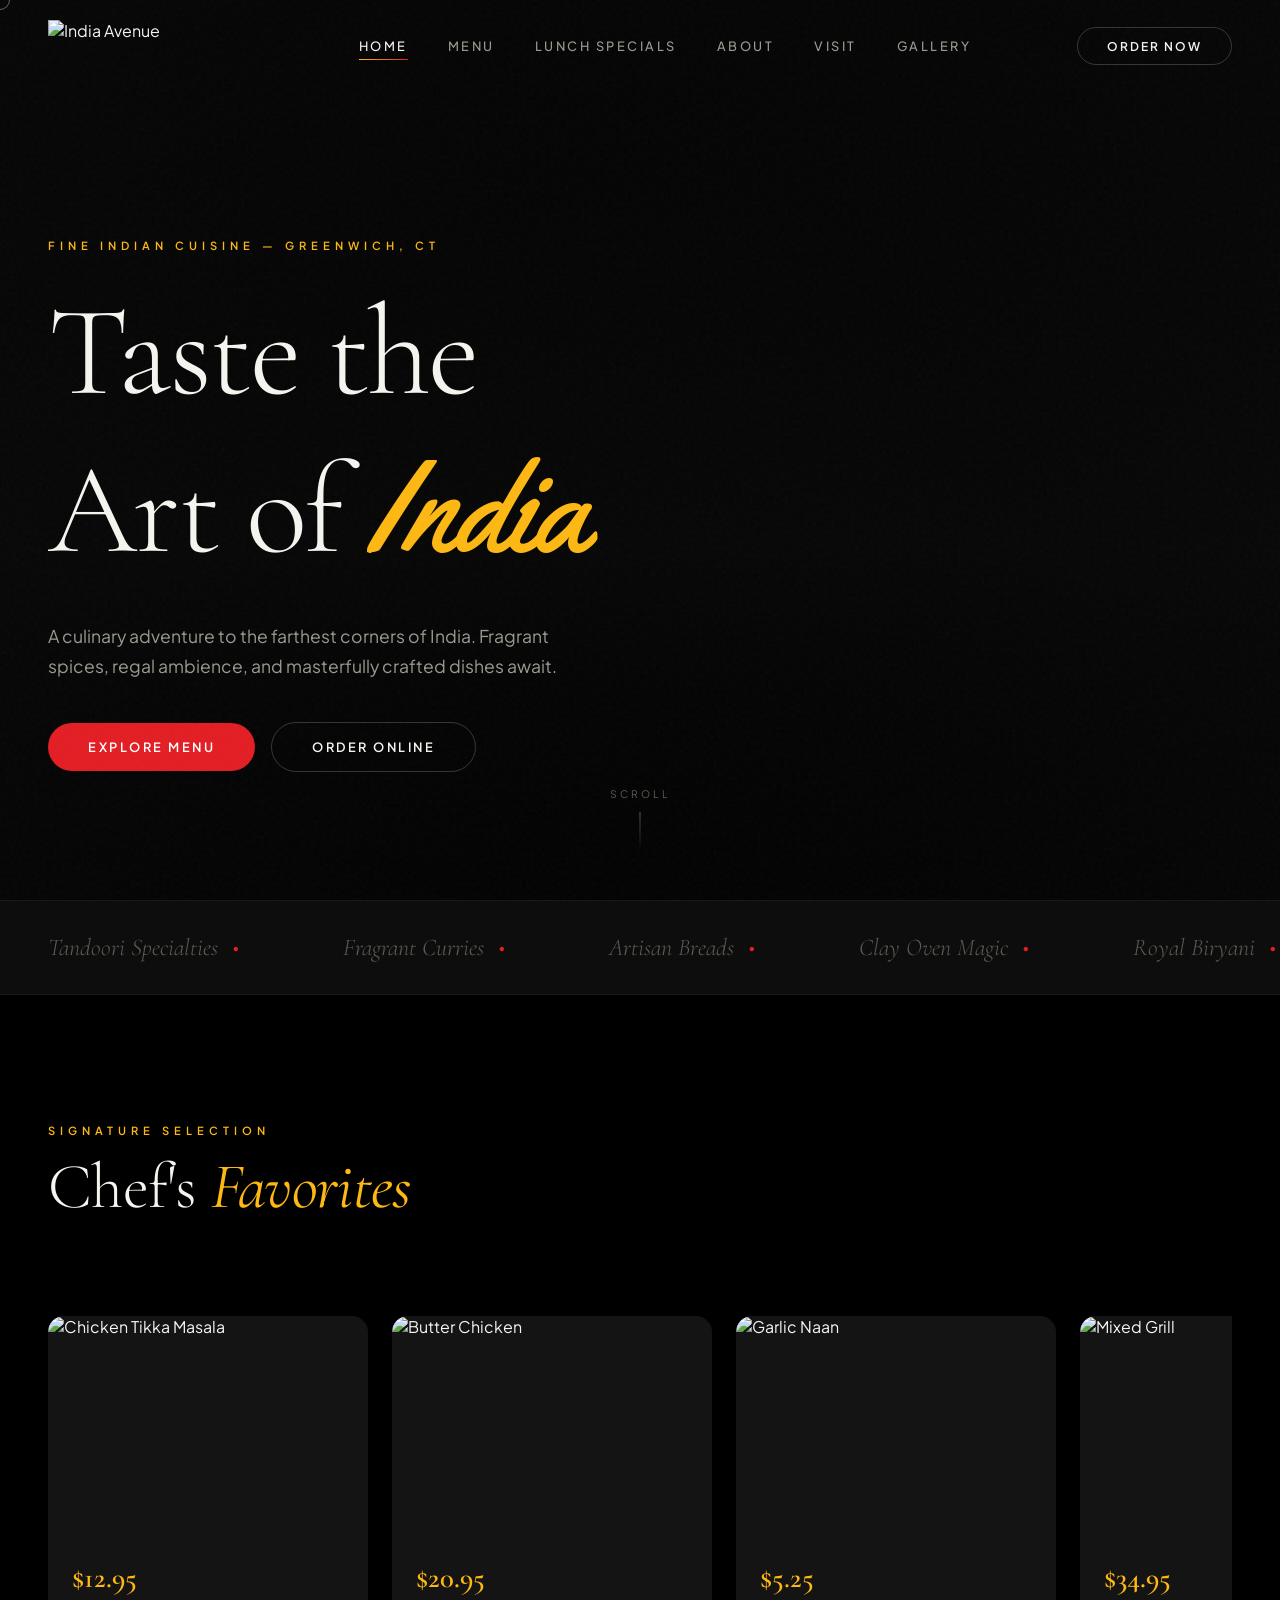
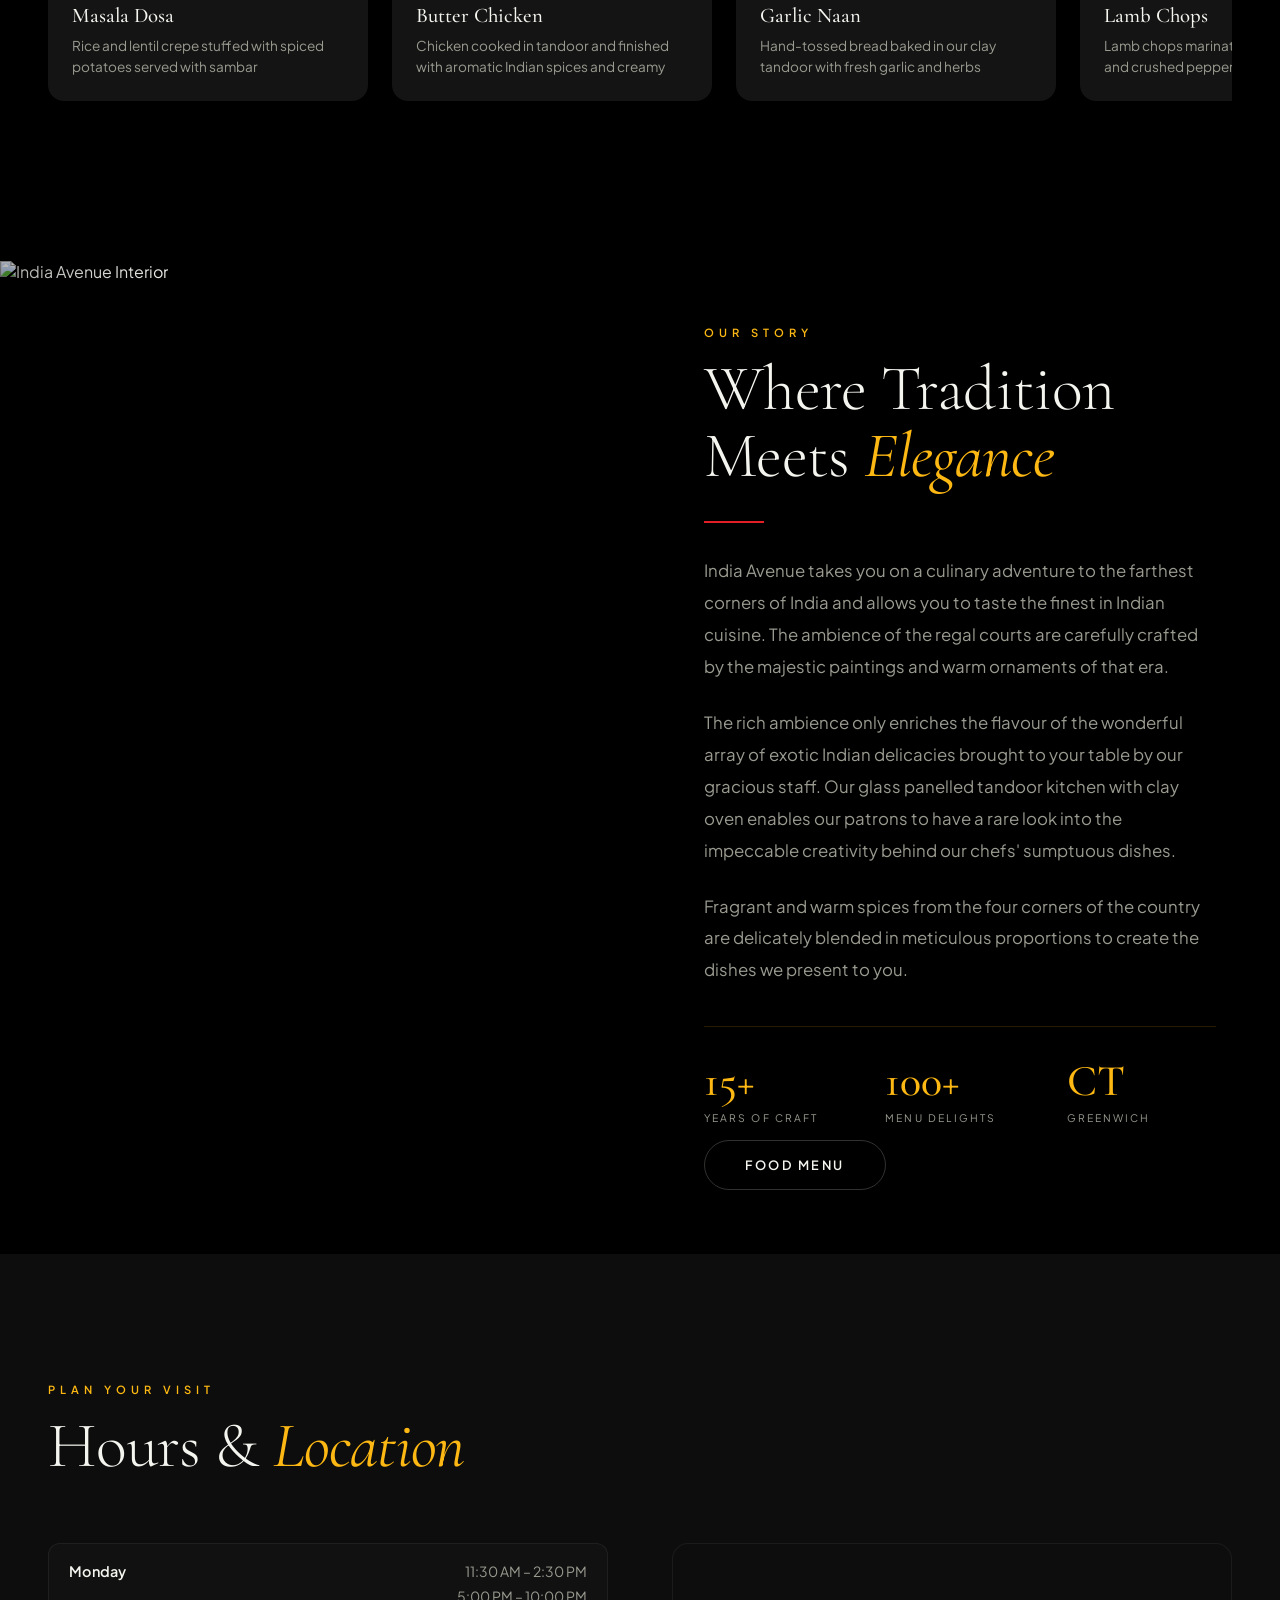
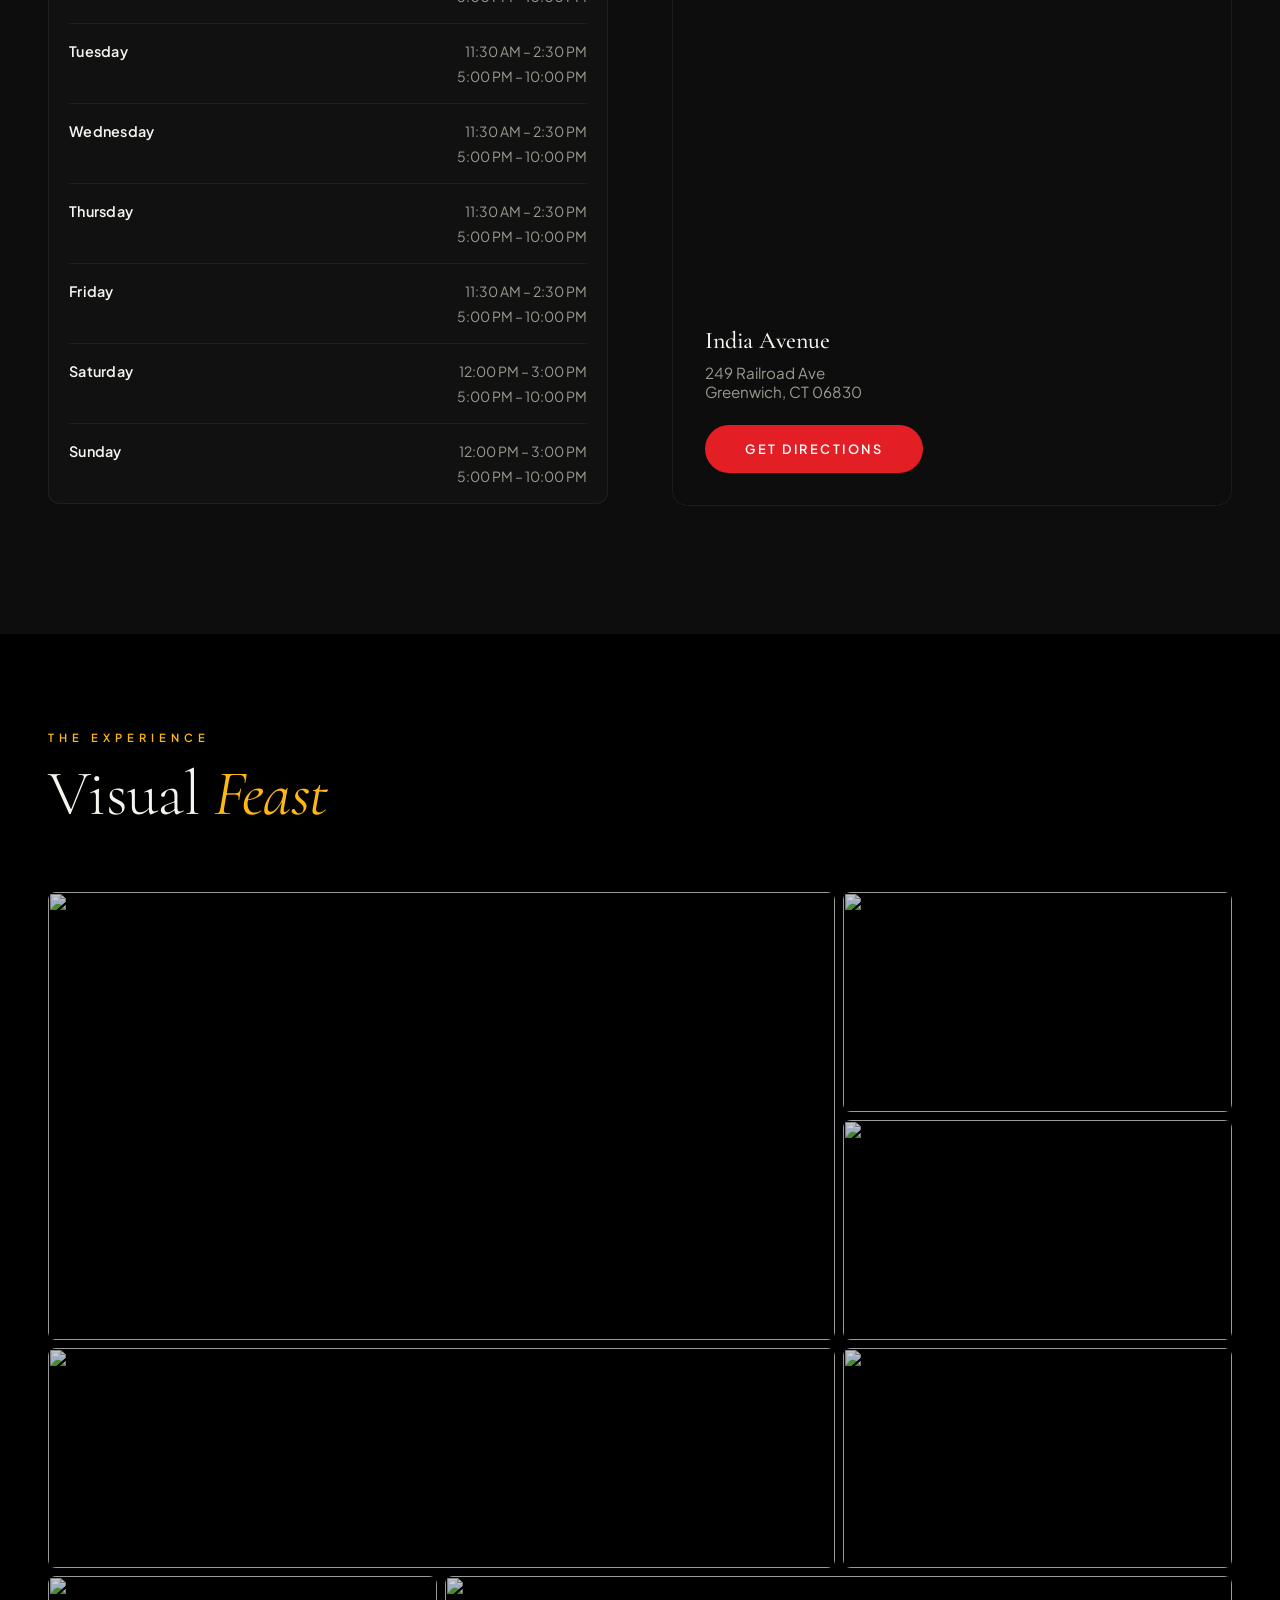
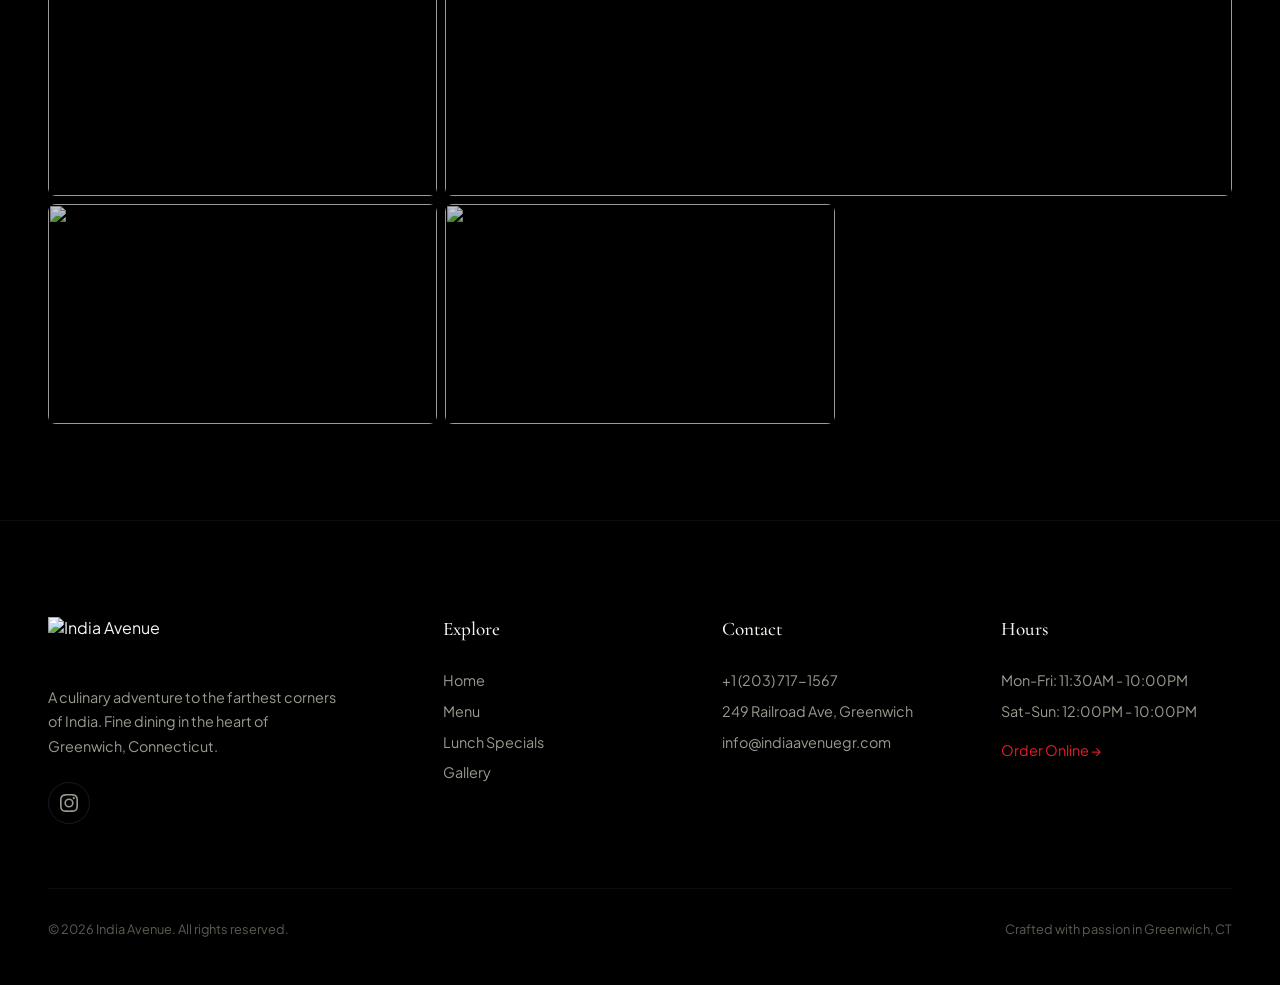
==== index.html @ fd7cd3d3 "Normalize static site for deploy-time Tailwind CLI. Remove Play CDN patterns, use committed theme in" ====
<!DOCTYPE html>

<html lang="en">
<head>
<meta charset="utf-8"/>
<meta content="width=device-width, initial-scale=1.0, viewport-fit=cover" name="viewport"/>
<title>India Avenue | Fine Indian Cuisine</title>
<meta content="India Avenue offers a culinary adventure into the finest Indian cuisine, set in an ambience of regal courts." name="description"/>
<meta content="India Avenue | Fine Indian Cuisine" property="og:title"/>
<meta content="India Avenue offers a culinary adventure into the finest Indian cuisine, set in an ambience of regal courts." property="og:description"/>
<meta content="website" property="og:type"/>
<meta content="https://www.indiaavenuegr.com" property="og:url">
<meta content="https://quseprdus1.blob.core.windows.net/kora-business-images/user-media/c1012a6d-a02d-4c0e-bef9-a165a94764eb/1bb77e5d-9379-43cd-96a3-b1f7e6d5a368/1770927815_p46rpw.jpeg" property="og:image">
<meta content="en_US" property="og:locale">
<meta content="summary_large_image" name="twitter:card"/>
<meta content="India Avenue | Fine Indian Cuisine" name="twitter:title"/>
<meta content="India Avenue offers a culinary adventure into the finest Indian cuisine, set in an ambience of regal courts." name="twitter:description"/>
<meta content="https://quseprdus1.blob.core.windows.net/kora-business-images/user-media/c1012a6d-a02d-4c0e-bef9-a165a94764eb/1bb77e5d-9379-43cd-96a3-b1f7e6d5a368/1770927815_p46rpw.jpeg" name="twitter:image"/>
<!-- Replace https://example.com/ with your live site URL (must match robots.txt + sitemap.xml). -->
<link href="https://www.indiaavenuegr.com" rel="canonical"/>
<link href="https://quseprdus1.blob.core.windows.net/kora-business-images/1bb77e5d-9379-43cd-96a3-b1f7e6d5a368_1768782091.png" rel="icon" type="image/png"/>
<link href="https://quseprdus1.blob.core.windows.net/kora-business-images/1bb77e5d-9379-43cd-96a3-b1f7e6d5a368_1768782091.png" rel="shortcut icon" type="image/png"/>
<link href="https://quseprdus1.blob.core.windows.net/kora-business-images/1bb77e5d-9379-43cd-96a3-b1f7e6d5a368_1768782091.png" rel="apple-touch-icon"/>
<link as="image" href="https://quseprdus1.blob.core.windows.net/kora-business-images/user-media/c1012a6d-a02d-4c0e-bef9-a165a94764eb/1bb77e5d-9379-43cd-96a3-b1f7e6d5a368/1770927815_p46rpw.jpeg" rel="preload"/>
<script type="application/ld+json">{
  "@context": "https://schema.org",
  "@type": "Restaurant",
  "@id": "https://www.indiaavenuegr.com",
  "name": "India Avenue",
  "description": "India Avenue offers a culinary adventure into the finest Indian cuisine, set in an ambience of regal courts.",
  "url": "https://www.indiaavenuegr.com",
  "telephone": "+12037171567",
  "email": "info@indiaavenuegr.com",
  "servesCuisine": "Indian",
  "image": [
    "https://quseprdus1.blob.core.windows.net/kora-business-images/user-media/c1012a6d-a02d-4c0e-bef9-a165a94764eb/1bb77e5d-9379-43cd-96a3-b1f7e6d5a368/1770927815_p46rpw.jpeg",
    "https://quseprdus1.blob.core.windows.net/kora-business-images/1bb77e5d-9379-43cd-96a3-b1f7e6d5a368_1768782132.png"
  ],
  "address": {
    "@type": "PostalAddress",
    "streetAddress": "249 Railroad Ave",
    "addressLocality": "Greenwich",
    "addressRegion": "CT",
    "postalCode": "06830",
    "addressCountry": "US"
  },
  "openingHoursSpecification": [
    {
      "@type": "OpeningHoursSpecification",
      "dayOfWeek": [
        "Monday",
        "Tuesday",
        "Wednesday",
        "Thursday",
        "Friday"
      ],
      "opens": "11:30",
      "closes": "14:30"
    },
    {
      "@type": "OpeningHoursSpecification",
      "dayOfWeek": [
        "Monday",
        "Tuesday",
        "Wednesday",
        "Thursday",
        "Friday"
      ],
      "opens": "17:00",
      "closes": "22:00"
    },
    {
      "@type": "OpeningHoursSpecification",
      "dayOfWeek": [
        "Saturday",
        "Sunday"
      ],
      "opens": "12:00",
      "closes": "15:00"
    },
    {
      "@type": "OpeningHoursSpecification",
      "dayOfWeek": [
        "Saturday",
        "Sunday"
      ],
      "opens": "17:00",
      "closes": "22:00"
    }
  ],
  "sameAs": [
    "https://www.instagram.com/indiaavenuegreenwich/"
  ]
}</script>
<link href="https://fonts.googleapis.com" rel="preconnect"/>
<link crossorigin="" href="https://fonts.gstatic.com" rel="preconnect"/>
<link as="style" href="https://fonts.googleapis.com/css2?family=Cormorant+Garamond:ital,wght@0,300;0,400;0,500;0,600;0,700;1,300;1,400&amp;family=Plus+Jakarta+Sans:wght@300;400;500;600;700&amp;family=Yellowtail&amp;display=swap" onload="this.onload=null;this.rel='stylesheet'" rel="preload"/>
<noscript><link href="https://fonts.googleapis.com/css2?family=Cormorant+Garamond:ital,wght@0,300;0,400;0,500;0,600;0,700;1,300;1,400&amp;family=Plus+Jakarta+Sans:wght@300;400;500;600;700&amp;family=Yellowtail&amp;display=swap" rel="stylesheet"/></noscript>
<style>
:root {
  --brand-red: #E31E24;
  --brand-gold: #FDB813;
  --brand-orange: #F5A623;
  --brand-navy: #1a0505;
  --bg: #000000;
  --bg-elevated: #0d0d0d;
  --surface: #141414;
  --text: #f5f5f0;
  --text-muted: #9a9a90;
  --text-dim: #5c5c54;
  --font-serif: 'Cormorant Garamond', Georgia, serif;
  --font-sans: 'Plus Jakarta Sans', system-ui, sans-serif;
  --ease-expo: cubic-bezier(0.16, 1, 0.3, 1);
  --ease-smooth: cubic-bezier(0.4, 0, 0.2, 1);
  --site-safe-top: env(safe-area-inset-top, 0px);
  --site-safe-left: env(safe-area-inset-left, 0px);
  --site-safe-right: env(safe-area-inset-right, 0px);
  --site-header-offset: calc(var(--site-safe-top) + clamp(5rem, 11vmin + 3.25rem, 7.5rem));
}

*, *::before, *::after { margin: 0; padding: 0; box-sizing: border-box; }
html { scroll-behavior: smooth; }
#about,#visit,#gallery{scroll-margin-top:var(--site-header-offset)}

body {
  font-family: var(--font-sans);
  background: var(--bg);
  color: var(--text);
  overflow-x: hidden;
  cursor: default;
}

::selection { background: var(--brand-red); color: #fff; }

/* === NOISE OVERLAY === */
.noise {
  position: fixed; inset: 0; pointer-events: none; z-index: 9999; opacity: 0.03;
  background-image: url("data:image/svg+xml,%3Csvg viewBox='0 0 256 256' xmlns='http://www.w3.org/2000/svg'%3E%3Cfilter id='noise'%3E%3CfeTurbulence type='fractalNoise' baseFrequency='0.9' numOctaves='4' stitchTiles='stitch'/%3E%3C/filter%3E%3Crect width='100%25' height='100%25' filter='url(%23noise)'/%3E%3C/svg%3E");
  background-repeat: repeat;
}

/* === CUSTOM CURSOR === */
.custom-cursor {
  position: fixed; width: 20px; height: 20px; border: 1.5px solid rgba(245,245,240,0.4);
  border-radius: 50%; pointer-events: none; z-index: 10000;
  transition: transform 0.15s var(--ease-smooth), width 0.3s, height 0.3s, border-color 0.3s;
  transform: translate(-50%, -50%); mix-blend-mode: difference;
}
.custom-cursor.hovering {
  width: 50px; height: 50px; border-color: var(--brand-red); background: rgba(227,30,36,0.1);
}

/* === NAVIGATION === */
.nav {
  position: fixed; top: 0; left: 0; right: 0; z-index: 1000;
  padding-top: calc(1.25rem + var(--site-safe-top)); padding-bottom: 1.25rem;
  padding-left: max(3rem, var(--site-safe-left)); padding-right: max(3rem, var(--site-safe-right));
  display: flex; justify-content: space-between; align-items: center;
  transition: all 0.5s var(--ease-expo);
}
.nav.scrolled {
  background: rgba(10,10,10,0.85); backdrop-filter: blur(20px) saturate(150%);
  -webkit-backdrop-filter: blur(20px) saturate(150%);
  padding-top: calc(0.85rem + var(--site-safe-top)); padding-bottom: 0.85rem;
  padding-left: max(3rem, var(--site-safe-left)); padding-right: max(3rem, var(--site-safe-right));
  border-bottom: 1px solid rgba(255,255,255,0.04);
}
.nav-brand {
  display: flex; align-items: center; gap: 0.75rem; text-decoration: none; color: var(--text);
}
.nav-brand img { height: 38px; width: auto; }
.nav-links { display: flex; gap: 2.5rem; align-items: center; }
.nav-links a {
  color: var(--text-muted); text-decoration: none; font-size: 0.8rem; font-weight: 500;
  text-transform: uppercase; letter-spacing: 2.5px; transition: color 0.4s;
  position: relative;
}
.nav-links a::after {
  content: ''; position: absolute; bottom: -6px; left: 0; width: 0; height: 1px;
  background: var(--brand-red); transition: width 0.4s var(--ease-expo);
}
.nav-links a:hover { color: var(--text); }
.nav-links a:hover::after { width: 100%; }
.nav-links a.active { color: var(--text); }
.nav-links a.active::after { width: 100%; }
.nav-cta {
  padding: 0.65rem 1.8rem; border: 1px solid rgba(245,245,240,0.2); border-radius: 100px;
  color: var(--text); text-decoration: none; font-size: 0.75rem; font-weight: 600;
  text-transform: uppercase; letter-spacing: 2px; transition: all 0.4s var(--ease-expo);
  background: transparent;
}
.nav-cta:hover {
  background: var(--brand-red); border-color: var(--brand-red); transform: scale(1.05);
}
.nav-mobile-btn { display: none; background: none; border: none; color: var(--text); cursor: pointer; }

/* Mobile menu */
.mobile-nav {
  position: fixed; inset: 0; z-index: 1002; background: var(--bg);
  display: flex; flex-direction: column; justify-content: center; align-items: center; gap: 2rem;
  opacity: 0; pointer-events: none; transition: opacity 0.5s;
}
.mobile-nav.open { opacity: 1; pointer-events: all; }
.mobile-nav a {
  font-family: var(--font-serif); font-size: 2rem; color: var(--text-muted);
  text-decoration: none; transition: color 0.3s;
}
.mobile-nav a:hover, .mobile-nav a.active { color: var(--brand-red); }
.mobile-nav-close {
  position: absolute; top: max(1rem, var(--site-safe-top) + 0.35rem); right: max(1rem, var(--site-safe-right) + 0.35rem); z-index: 10;
  min-width: 48px; min-height: 48px; display: flex; align-items: center; justify-content: center;
  background: none; border: none; color: var(--text); cursor: pointer;
  -webkit-tap-highlight-color: transparent;
}

/* === HERO === */
.hero {
  position: relative; height: 100vh; min-height: 700px; overflow: hidden;
  display: flex; align-items: flex-end; padding: 0 3rem 8rem;
}
.hero-bg {
  position: absolute; inset: 0; z-index: 0;
  background: url('https://quseprdus1.blob.core.windows.net/kora-business-images/user-media/c1012a6d-a02d-4c0e-bef9-a165a94764eb/1bb77e5d-9379-43cd-96a3-b1f7e6d5a368/1770927815_p46rpw.jpeg') center/cover;
}
.hero-bg::after {
  content: ''; position: absolute; inset: 0;
  background: linear-gradient(180deg, rgba(10,10,10,0.3) 0%, rgba(10,10,10,0.7) 60%, var(--bg) 100%);
}
.hero-vignette {
  position: absolute; inset: 0; pointer-events: none;
  background: radial-gradient(ellipse at center, transparent 40%, rgba(10,10,10,0.5) 100%);
}
.hero-content { position: relative; z-index: 2; max-width: 900px; padding-right: max(0.7rem, 2vw); box-sizing: border-box; }
.hero-label {
  display: inline-block; font-size: 0.7rem; font-weight: 600; text-transform: uppercase;
  letter-spacing: 5px; color: var(--brand-red); margin-bottom: 2rem; opacity: 0;
  transform: translateY(30px);
}
.hero-label.show { opacity: 1; transform: translateY(0); transition: all 1s var(--ease-expo); }
.hero-title {
  font-family: var(--font-serif); font-size: clamp(3.5rem, 10vw, 8rem); font-weight: 300;
  line-height: 1.08; letter-spacing: -0.02em; margin-bottom: 1.5rem;
}
.hero-title .line {
  display: block;
  overflow: hidden;
  /* Room for Yellowtail swashes so “India” isn’t clipped by the reveal mask */
  padding-bottom: 0.14em;
  padding-right: max(0.22em, 10px);
}
.hero-title .line span {
  display: block; transform: translateY(110%);
  transition: transform 1.2s var(--ease-expo);
}
.hero-title.show .line span { transform: translateY(0); }
.hero-title .line:nth-child(2) span { transition-delay: 0.1s; }
.hero-title em {
  font-family: 'Yellowtail', cursive;
  font-style: normal;
  font-weight: 400;
  color: var(--brand-gold);
  letter-spacing: 0;
  padding-right: 0.06em;
}
.hero-desc {
  font-size: 1.1rem; color: var(--text-muted); max-width: 520px; line-height: 1.7;
  margin-bottom: 2.5rem; opacity: 0; transform: translateY(20px);
}
.hero-desc.show { opacity: 1; transform: translateY(0); transition: all 1s var(--ease-expo) 0.6s; }
.hero-actions { display: flex; gap: 1rem; align-items: center; opacity: 0; transform: translateY(20px); }
.hero-actions.show { opacity: 1; transform: translateY(0); transition: all 1s var(--ease-expo) 0.8s; }
.btn-main {
  display: inline-flex;
  align-items: center;
  justify-content: center;
  padding: 1rem 2.5rem; background: var(--brand-red); color: #fff; text-decoration: none;
  font-size: 0.8rem; font-weight: 600; text-transform: uppercase; letter-spacing: 2.5px;
  border-radius: 100px; transition: all 0.4s var(--ease-expo); border: none; cursor: pointer;
  position: relative; overflow: hidden;
  isolation: isolate;
  vertical-align: middle;
}
.btn-main::after {
  content: ''; position: absolute; inset: 0; border-radius: inherit;
  background: rgba(255,255,255,0.12);
  transform: translateX(-100%); transition: transform 0.5s;
  pointer-events: none;
}
.btn-main:hover::after { transform: translateX(0); }
.btn-main:hover { transform: scale(1.05); box-shadow: 0 10px 40px rgba(227,30,36,0.3); }
.btn-ghost {
  padding: 1rem 2.5rem; border: 1px solid rgba(245,245,240,0.2); color: var(--text);
  text-decoration: none; font-size: 0.8rem; font-weight: 600; text-transform: uppercase;
  letter-spacing: 2.5px; border-radius: 100px; transition: all 0.4s var(--ease-expo);
  background: transparent; cursor: pointer;
}
.btn-ghost:hover { border-color: var(--text); background: rgba(255,255,255,0.05); }

.hero-scroll {
  position: absolute; bottom: 3rem; left: 50%; transform: translateX(-50%); z-index: 2;
  display: flex; flex-direction: column; align-items: center; gap: 0.75rem;
  color: var(--text-dim); font-size: 0.65rem; text-transform: uppercase; letter-spacing: 3px;
  opacity: 0; animation: fadeIn 1s 1.5s forwards;
}
.hero-scroll-line {
  width: 1px; height: 40px; background: linear-gradient(to bottom, var(--text-dim), transparent);
  animation: scrollPulse 2s infinite;
}
@keyframes scrollPulse {
  0%, 100% { transform: scaleY(1); opacity: 1; }
  50% { transform: scaleY(0.5); opacity: 0.5; }
}
@keyframes fadeIn { to { opacity: 1; } }

/* === MARQUEE === */
.marquee-section {
  padding: 2rem 0; overflow: hidden; border-top: 1px solid rgba(255,255,255,0.05);
  border-bottom: 1px solid rgba(255,255,255,0.05); background: var(--bg-elevated);
}
.marquee-track {
  display: flex; width: max-content; animation: marqueeScroll 30s linear infinite;
}
.marquee-track:hover { animation-play-state: paused; }
@keyframes marqueeScroll {
  to { transform: translateX(-50%); }
}
.marquee-item {
  font-family: var(--font-serif); font-size: 1.5rem; font-weight: 300; font-style: italic;
  color: var(--text-dim); padding: 0 3rem; white-space: nowrap; transition: color 0.3s;
  cursor: default;
}
.marquee-item:hover { color: var(--brand-red); }
.marquee-dot { color: var(--brand-red); margin: 0 0.5rem; }

/* === SECTION BASE === */
.section { padding: 8rem 3rem; position: relative; }
.section-header { margin-bottom: 4rem; }
.section-label {
  font-size: 0.7rem; font-weight: 600; text-transform: uppercase; letter-spacing: 5px;
  color: var(--brand-red); margin-bottom: 1rem; display: block;
}
.section-title {
  font-family: var(--font-serif); font-size: clamp(2.5rem, 5vw, 4.5rem);
  font-weight: 300; line-height: 1.05; letter-spacing: -0.01em;
}
.section-title em { font-style: italic; color: var(--brand-red); font-weight: 400; }

/* Reveal animations */
.reveal { opacity: 0; transform: translateY(60px); transition: all 1s var(--ease-expo); }
.reveal.visible { opacity: 1; transform: translateY(0); }
.reveal-delay-1 { transition-delay: 0.1s; }
.reveal-delay-2 { transition-delay: 0.2s; }
.reveal-delay-3 { transition-delay: 0.3s; }
.reveal-delay-4 { transition-delay: 0.4s; }

/* === FEATURED DISHES === */
.featured-section { overflow: hidden; }
.featured-track {
  display: flex; gap: 1.5rem; padding: 2rem 0; cursor: grab;
  overflow-x: auto; scroll-snap-type: x mandatory; -webkit-overflow-scrolling: touch;
}
.featured-track::-webkit-scrollbar { display: none; }
.featured-track:active { cursor: grabbing; }
.featured-card {
  flex: 0 0 320px; scroll-snap-align: start; position: relative; border-radius: 16px;
  overflow: hidden; background: var(--surface); transition: transform 0.6s var(--ease-expo);
}
.featured-card:hover { transform: translateY(-10px); }
.featured-card-img {
  height: 280px; overflow: hidden; position: relative;
}
.featured-card-img img {
  width: 100%; height: 100%; object-fit: cover;
  transition: transform 0.8s var(--ease-expo);
}
.featured-card:hover .featured-card-img img { transform: scale(1.1); }
.featured-card-img::after {
  content: ''; position: absolute; inset: 0;
  background: linear-gradient(to top, var(--surface) 0%, transparent 50%);
}
.featured-card-body { padding: 1.5rem; position: relative; margin-top: -60px; z-index: 2; }
.featured-card-price {
  font-family: var(--font-serif); font-size: 1.8rem; font-weight: 600; color: var(--brand-red);
  margin-bottom: 0.5rem;
}
.featured-card-name {
  font-family: var(--font-serif); font-size: 1.3rem; font-weight: 500; margin-bottom: 0.5rem;
}
.featured-card-desc { font-size: 0.85rem; color: var(--text-muted); line-height: 1.5; }

/* === ABOUT === */
.about-section { display: grid; grid-template-columns: 1fr 1fr; gap: 0; min-height: 600px; align-items: center; }
.about-image {
  position: relative; height: 100%; min-height: 500px; overflow: hidden;
}
.about-image img {
  width: 100%; height: 100%; object-fit: cover;
  transition: transform 1.5s var(--ease-expo);
}
.about-image:hover img { transform: scale(1.05); }
.about-image::after {
  content: ''; position: absolute; inset: 0;
  background: linear-gradient(90deg, var(--bg) 0%, transparent 30%, transparent 70%, var(--bg) 100%);
  opacity: 0.3;
}
.about-content { padding: 4rem; }
.about-content p {
  font-size: 1.05rem; color: var(--text-muted); line-height: 1.9; margin-bottom: 1.5rem;
}
.about-accent {
  width: 60px; height: 2px; background: var(--brand-red); margin: 2rem 0;
}

/* === HOURS & LOCATION === */
.hl-section { background: var(--bg-elevated); }
.hl-grid { display: grid; grid-template-columns: 1fr 1fr; gap: 4rem; align-items: start; }
.hours-list {
  display: flex; flex-direction: column; gap: 0;
  border: 1px solid rgba(255,255,255,0.06); border-radius: 12px; padding: 0 1.25rem;
  background: rgba(255,255,255,0.02);
}
.hour-row {
  display: flex; justify-content: space-between; align-items: flex-start;
  gap: 1rem 1.5rem;
  padding: 1.05rem 0; border-bottom: 1px solid rgba(255,255,255,0.06);
  transition: background 0.3s, padding-left 0.3s; cursor: default;
}
.hour-row:last-child { border-bottom: none; }
.hour-row:hover { padding-left: 0.35rem; background: rgba(255,255,255,0.03); }
.hour-day {
  flex: 0 0 auto; min-width: 6.75rem;
  font-weight: 600; font-size: 0.9rem; letter-spacing: 0.02em; line-height: 1.4;
}
.hour-time {
  flex: 1 1 auto; min-width: 0;
  display: flex; flex-direction: column; align-items: flex-end; gap: 0.3rem;
  color: var(--text-muted); font-size: 0.875rem; line-height: 1.45; text-align: right;
}
.hour-slot { display: block; }
.hour-row:hover .hour-day { color: var(--brand-red); transition: color 0.3s; }

.map-wrap {
  position: relative; border-radius: 16px; overflow: hidden;
  border: 1px solid rgba(255,255,255,0.06);
  background: var(--bg-elevated);
}
.map-wrap iframe {
  display: block;
  width: 100%; height: 350px; border: none;
  filter: grayscale(0.6) invert(0.9);
}
.map-info {
  padding: 2rem;
  position: relative;
  z-index: 2;
  background: var(--bg-elevated);
}
.map-info h3 { font-family: var(--font-serif); font-size: 1.5rem; font-weight: 500; margin-bottom: 0.5rem; }
.map-info p { color: var(--text-muted); font-size: 0.95rem; margin-bottom: 1.5rem; }

/* === GALLERY === */
.gallery-section { padding: 6rem 0; }
.gallery-masonry {
  display: grid;
  gap: 0.5rem;
  padding: 0 clamp(1.25rem, 4vw, 3rem);
  grid-template-columns: repeat(4, 1fr);
  grid-auto-rows: 250px;
}
.gallery-item {
  position: relative; overflow: hidden; cursor: pointer; border-radius: 8px;
}
.gallery-item:nth-child(1) { grid-column: span 2; grid-row: span 2; }
.gallery-item:nth-child(4) { grid-column: span 2; }
.gallery-item:nth-child(7) { grid-column: span 2; }

.gallery-item img {
  width: 100%; height: 100%; object-fit: cover; display: block;
  transition: transform 0.8s var(--ease-expo), filter 0.5s;
  filter: brightness(0.8);
}
.gallery-item:hover img { transform: scale(1.08); filter: brightness(1); }
.gallery-item::after {
  content: ''; position: absolute; inset: 0;
  background: linear-gradient(to top, rgba(10,10,10,0.6) 0%, transparent 50%);
  opacity: 0; transition: opacity 0.5s;
}
.gallery-item:hover::after { opacity: 1; }
.gallery-overlay {
  position: absolute; bottom: 0; left: 0; right: 0; padding: 1.5rem;
  z-index: 2; transform: translateY(20px); opacity: 0;
  transition: all 0.5s var(--ease-expo);
}
.gallery-item:hover .gallery-overlay { transform: translateY(0); opacity: 1; }
.gallery-overlay-text { font-size: 0.8rem; font-weight: 500; letter-spacing: 2px; text-transform: uppercase; color: var(--text-muted); }

/* Lightbox */
.lightbox {
  position: fixed; inset: 0; z-index: 10001; background: rgba(10,10,10,0.95);
  display: flex; align-items: center; justify-content: center;
  opacity: 0; pointer-events: none; transition: opacity 0.4s;
}
.lightbox.open { opacity: 1; pointer-events: all; }
.lightbox img { max-width: 90vw; max-height: 85vh; object-fit: contain; border-radius: 4px; }
.lightbox-close { position: absolute; top: 2rem; right: 2rem; background: none; border: none; color: var(--text); cursor: pointer; width: 48px; height: 48px; border-radius: 50%; transition: background 0.3s; display: flex; align-items: center; justify-content: center; }
.lightbox-close:hover { background: rgba(255,255,255,0.1); }
.lightbox-nav { position: absolute; top: 50%; transform: translateY(-50%); background: rgba(255,255,255,0.08); border: none; color: var(--text); width: 50px; height: 50px; border-radius: 50%; cursor: pointer; display: flex; align-items: center; justify-content: center; transition: background 0.3s; backdrop-filter: blur(10px); }
.lightbox-nav:hover { background: rgba(255,255,255,0.15); }
.lightbox-prev { left: 2rem; }
.lightbox-next { right: 2rem; }

/* === FOOTER === */
.footer { padding: 6rem 3rem 3rem; border-top: 1px solid rgba(255,255,255,0.05); }
.footer-grid { display: grid; grid-template-columns: 1.5fr 1fr 1fr 1fr; gap: 3rem; margin-bottom: 4rem; }
.footer-brand { max-width: 300px; }
.footer-brand img { height: 45px; margin-bottom: 1.5rem; }
.footer-brand p { color: var(--text-muted); font-size: 0.9rem; line-height: 1.7; }
.footer-col h4 { font-family: var(--font-serif); font-size: 1.2rem; font-weight: 500; margin-bottom: 1.5rem; }
.footer-col a {
  display: block; color: var(--text-muted); text-decoration: none; font-size: 0.9rem;
  padding: 0.4rem 0; transition: color 0.3s; position: relative;
}
.footer-col a:hover { color: var(--brand-red); padding-left: 0.5rem; }
.footer-social { display: flex; gap: 1rem; margin-top: 1.5rem; }
.footer-social a {
  width: 42px; height: 42px; border: 1px solid rgba(255,255,255,0.1); border-radius: 50%;
  display: flex; align-items: center; justify-content: center; color: var(--text-muted);
  transition: all 0.4s;
}
.footer-social a:hover { border-color: var(--brand-red); color: var(--brand-red); transform: translateY(-3px); }
.footer-bottom {
  display: flex; justify-content: space-between; align-items: center;
  padding-top: 2rem; border-top: 1px solid rgba(255,255,255,0.05); color: var(--text-dim);
  font-size: 0.8rem;
}

/* === FLOATING CTA === */
.floating-cta {
  position: fixed; bottom: 2rem; right: 2rem; z-index: 998;
  padding: 1rem 2rem; background: var(--brand-red); color: #fff; text-decoration: none;
  font-size: 0.8rem; font-weight: 600; text-transform: uppercase; letter-spacing: 2px;
  border-radius: 100px; box-shadow: 0 10px 40px rgba(227,30,36,0.3);
  transition: all 0.4s var(--ease-expo); opacity: 0; transform: translateY(20px);
}
.floating-cta.show { opacity: 1; transform: translateY(0); }
.floating-cta:hover { transform: translateY(-4px); box-shadow: 0 15px 50px rgba(227,30,36,0.4); }


.section-label, .hero-label { color: var(--brand-gold) !important; }
.section-title em { color: var(--brand-gold) !important; }
.marquee-item:hover { color: var(--brand-gold) !important; }
.featured-card-price { color: var(--brand-gold) !important; }
.hour-row:hover .hour-day { color: var(--brand-gold) !important; }
.nav-links a::after { background: linear-gradient(90deg, var(--brand-gold), var(--brand-red)) !important; }
.gallery-item:hover .gallery-overlay-text { color: var(--brand-gold) !important; }
/* About stats (Claude merge) */
.about-stats { display: grid; grid-template-columns: repeat(3, 1fr); gap: 2rem; margin-top: 2.5rem; padding-top: 2rem; border-top: 1px solid rgba(253,184,19,0.15); max-width: 520px; }
.about-stat-num { font-family: var(--font-serif); font-size: clamp(2rem, 4vw, 2.75rem); font-weight: 500; color: var(--brand-gold); line-height: 1; }
.about-stat-label { display: block; font-size: 0.65rem; letter-spacing: 0.2em; text-transform: uppercase; color: var(--text-muted); margin-top: 0.5rem; }
@media (max-width: 768px) { .about-stats { grid-template-columns: 1fr 1fr; } }

/* === RESPONSIVE === */
@media (max-width: 1280px) {
  .gallery-masonry { 
    grid-template-columns: repeat(3, 1fr);
    grid-auto-rows: 220px;
  }
  .gallery-item:nth-child(n) { grid-column: auto; grid-row: auto; } /* Reset */
  .gallery-item:nth-child(1) { grid-column: span 2; grid-row: span 2; }
  .gallery-item:nth-child(4) { grid-column: span 2; }
  .gallery-item:nth-child(7) { grid-column: span 2; }
}
@media (max-width: 1024px) {
  .about-section { grid-template-columns: 1fr; }
  .about-image { min-height: 400px; }
  .hl-grid { grid-template-columns: 1fr; gap: 2.5rem; }
  .gallery-masonry {
    grid-template-columns: repeat(2, 1fr);
    grid-auto-rows: 250px;
  }
  .gallery-item:nth-child(n) { grid-column: auto; grid-row: auto; } /* Reset */
  .gallery-item:nth-child(1) { grid-column: span 2; }
  .gallery-item:nth-child(4) { grid-column: span 2; }
  .gallery-item:nth-child(7) { grid-column: span 2; }
  .footer-grid { grid-template-columns: 1fr 1fr; }
}
@media (max-width: 768px) {
  .nav-links, .nav-cta { display: none; }
  .nav-mobile-btn { display: block; }
  .nav, .nav.scrolled {
    padding-left: max(1.25rem, var(--site-safe-left)); padding-right: max(1.25rem, var(--site-safe-right));
  }
  .hero {
    padding-top: var(--site-header-offset);
    padding-bottom: 5rem;
    padding-left: max(1.25rem, var(--site-safe-left)); padding-right: max(1.25rem, var(--site-safe-right));
    align-items: center; justify-content: center; text-align: center;
    box-sizing: border-box;
  }
  .hero-actions { flex-direction: column; }
  .hero-title { font-size: 3.5rem; line-height: 1.1; }
  .hero-title .line { padding-right: max(0.28em, 14px); padding-bottom: 0.18em; }
  .section { padding: 5rem max(1.25rem, env(safe-area-inset-left)) 5rem max(1.25rem, env(safe-area-inset-right)); }
  .about-content {
    padding: 2.5rem max(1.25rem, env(safe-area-inset-left)) 3rem max(1.25rem, env(safe-area-inset-right));
    max-width: 100%;
    box-sizing: border-box;
  }
  .featured-card { flex: 0 0 280px; }
  .gallery-section { padding: 4rem max(1.25rem, env(safe-area-inset-left)) 3rem max(1.25rem, env(safe-area-inset-right)); }
  .gallery-section .section-header { padding-left: 0 !important; padding-right: 0 !important; }
  .footer { padding: 4rem max(1.25rem, env(safe-area-inset-left)) 2.5rem max(1.25rem, env(safe-area-inset-right)); }
  .footer-grid { grid-template-columns: 1fr; gap: 2rem; }
  .footer-bottom { flex-direction: column; gap: 1rem; text-align: center; }
  .floating-cta { display: none; }
  .custom-cursor { display: none; }
  .hours-list { padding: 0 1rem; border-radius: 10px; }
  .hour-row {
    flex-direction: column; align-items: stretch;
    gap: 0.45rem; padding: 1rem 0;
  }
  .hour-row:hover { padding-left: 0; }
  .hour-day {
    min-width: 0; font-size: 0.68rem; font-weight: 600;
    letter-spacing: 0.14em; text-transform: uppercase; color: var(--text-muted);
  }
  .hour-time {
    align-items: flex-start; text-align: left; font-size: 0.92rem;
    border-left: 2px solid rgba(253,184,19,0.4); padding-left: 0.85rem; margin-left: 0;
  }
  .hour-row:hover .hour-day { color: var(--brand-gold); }
}
/* Phones & small tablets: single column = no multi-column gaps / misalignment */
@media (max-width: 900px) {
  .gallery-masonry {
    grid-template-columns: 1fr;
    grid-auto-rows: 280px;
  }
  .gallery-item:nth-child(n) {
    grid-column: auto;
    grid-row: auto;
  }
}
</style>
</meta></meta></meta></head>
<body>
<div class="noise"></div>
<div class="custom-cursor" id="cursor"></div>
<!-- Navigation -->
<nav class="nav" id="nav">
<a aria-label="India Avenue home" class="nav-brand" href="index.html">
<img alt="India Avenue" decoding="async" height="56" src="https://quseprdus1.blob.core.windows.net/kora-business-images/user-media/c1012a6d-a02d-4c0e-bef9-a165a94764eb/59d78af2-0707-4195-94a8-ef8b5bc77e09/1777902682_an9nav.png" style="height:52px;width:auto;display:block" width="220"/>
</a>
<div class="nav-links">
<a class="active" href="index.html">Home</a>
<a href="menu.html">Menu</a>
<a href="lunch-specials.html">Lunch Specials</a>
<a href="#about">About</a>
<a href="#visit">Visit</a>
<a href="#gallery">Gallery</a>
</div>
<a class="nav-cta" href="https://order.toasttab.com/online/india-avenue-249-railroad-avenue" target="_blank">Order Now</a>
<button aria-label="Menu" class="nav-mobile-btn" id="mobileBtn">
<svg fill="none" height="28" stroke="currentColor" stroke-width="1.5" viewbox="0 0 24 24" width="28"><path d="M4 7h16M4 12h16M4 17h16"></path></svg>
</button>
</nav>
<div class="mobile-nav" id="mobileNav">
<button class="mobile-nav-close" id="mobileClose"><svg fill="none" height="28" stroke="currentColor" stroke-width="1.5" viewbox="0 0 24 24" width="28"><path d="M6 6l12 12M18 6L6 18"></path></svg></button>
<a class="active" href="index.html">Home</a>
<a href="menu.html">Menu</a>
<a href="lunch-specials.html">Lunch Specials</a>
<a href="#about">About</a>
<a href="#visit">Visit</a>
<a href="#gallery">Gallery</a>
<a href="https://order.toasttab.com/online/india-avenue-249-railroad-avenue" style="color:var(--brand-red)" target="_blank">Order Now</a>
</div>
<!-- Hero -->
<section class="hero" id="hero">
<div class="hero-bg" id="heroBg"></div>
<div class="hero-vignette"></div>
<div class="hero-content">
<div class="hero-label" id="heroLabel">Fine Indian Cuisine — Greenwich, CT</div>
<h1 class="hero-title" id="heroTitle">
<span class="line"><span>Taste the</span></span>
<span class="line"><span>Art of <em>India</em></span></span>
</h1>
<p class="hero-desc" id="heroDesc">
      A culinary adventure to the farthest corners of India. Fragrant spices, regal ambience, and masterfully crafted dishes await.
    </p>
<div class="hero-actions" id="heroActions">
<a class="btn-main" href="menu.html">Explore Menu</a>
<a class="btn-ghost" href="https://order.toasttab.com/online/india-avenue-249-railroad-avenue" target="_blank">Order Online</a>
</div>
</div>
<div class="hero-scroll">
<span>Scroll</span>
<div class="hero-scroll-line"></div>
</div>
</section>
<!-- Marquee -->
<section class="marquee-section">
<div class="marquee-track" id="marqueeTrack">
<span class="marquee-item">Tandoori Specialties <span class="marquee-dot">•</span></span>
<span class="marquee-item">Fragrant Curries <span class="marquee-dot">•</span></span>
<span class="marquee-item">Artisan Breads <span class="marquee-dot">•</span></span>
<span class="marquee-item">Clay Oven Magic <span class="marquee-dot">•</span></span>
<span class="marquee-item">Royal Biryani <span class="marquee-dot">•</span></span>
<span class="marquee-item">Exotic Spices <span class="marquee-dot">•</span></span>
<span class="marquee-item">Tandoori Specialties <span class="marquee-dot">•</span></span>
<span class="marquee-item">Fragrant Curries <span class="marquee-dot">•</span></span>
<span class="marquee-item">Artisan Breads <span class="marquee-dot">•</span></span>
<span class="marquee-item">Clay Oven Magic <span class="marquee-dot">•</span></span>
<span class="marquee-item">Royal Biryani <span class="marquee-dot">•</span></span>
<span class="marquee-item">Exotic Spices <span class="marquee-dot">•</span></span>
</div>
</section>
<!-- Featured Dishes -->
<section class="section featured-section">
<div class="section-header reveal">
<span class="section-label">Signature Selection</span>
<h2 class="section-title">Chef's <em>Favorites</em></h2>
</div>
<div class="featured-track" id="featuredTrack">
<div class="featured-card reveal reveal-delay-1">
<div class="featured-card-img">
<img alt="Chicken Tikka Masala" src="https://quseprdus1.blob.core.windows.net/kora-business-images/social-media/c1012a6d-a02d-4c0e-bef9-a165a94764eb/medialibrary/1770927815_uubjop.jpeg"/>
</div>
<div class="featured-card-body">
<div class="featured-card-price">$12.95</div>
<div class="featured-card-name">Masala Dosa</div>
<div class="featured-card-desc">Rice and lentil crepe stuffed with spiced potatoes served with sambar</div>
</div>
</div>
<div class="featured-card reveal reveal-delay-2">
<div class="featured-card-img">
<img alt="Butter Chicken" src="https://quseprdus1.blob.core.windows.net/kora-business-images/social-media/c1012a6d-a02d-4c0e-bef9-a165a94764eb/medialibrary/1770927826_t172fs.jpeg"/>
</div>
<div class="featured-card-body">
<div class="featured-card-price">$20.95</div>
<div class="featured-card-name">Butter Chicken</div>
<div class="featured-card-desc">Chicken cooked in tandoor and finished with aromatic Indian spices and creamy</div>
</div>
</div>
<div class="featured-card reveal reveal-delay-3">
<div class="featured-card-img">
<img alt="Garlic Naan" src="https://quseprdus1.blob.core.windows.net/kora-business-images/social-media/c1012a6d-a02d-4c0e-bef9-a165a94764eb/medialibrary/1770927835_98t01f.jpeg"/>
</div>
<div class="featured-card-body">
<div class="featured-card-price">$5.25</div>
<div class="featured-card-name">Garlic Naan</div>
<div class="featured-card-desc">Hand-tossed bread baked in our clay tandoor with fresh garlic and herbs</div>
</div>
</div>
<div class="featured-card reveal reveal-delay-4">
<div class="featured-card-img">
<img alt="Mixed Grill" src="https://quseprdus1.blob.core.windows.net/kora-business-images/social-media/c1012a6d-a02d-4c0e-bef9-a165a94764eb/medialibrary/1770927780_7p9gy6.jpeg"/>
</div>
<div class="featured-card-body">
<div class="featured-card-price">$34.95</div>
<div class="featured-card-name">Lamb Chops</div>
<div class="featured-card-desc">Lamb chops marinated in tandoori masala and crushed peppers</div>
</div>
</div>
</div>
</section>
<!-- About -->
<section class="about-section" id="about">
<div class="about-image reveal">
<img alt="India Avenue Interior" src="https://quseprdus1.blob.core.windows.net/kora-business-images/1bb77e5d-9379-43cd-96a3-b1f7e6d5a368_1768782132.png"/>
</div>
<div class="about-content reveal">
<span class="section-label">Our Story</span>
<h2 class="section-title">Where Tradition<br/>Meets <em>Elegance</em></h2>
<div class="about-accent"></div>
<p>India Avenue takes you on a culinary adventure to the farthest corners of India and allows you to taste the finest in Indian cuisine. The ambience of the regal courts are carefully crafted by the majestic paintings and warm ornaments of that era.</p>
<p>The rich ambience only enriches the flavour of the wonderful array of exotic Indian delicacies brought to your table by our gracious staff. Our glass panelled tandoor kitchen with clay oven enables our patrons to have a rare look into the impeccable creativity behind our chefs' sumptuous dishes.</p>
<p>Fragrant and warm spices from the four corners of the country are delicately blended in meticulous proportions to create the dishes we present to you.</p>
<div class="about-stats reveal">
<div><span class="about-stat-num">15+</span><span class="about-stat-label">Years of craft</span></div>
<div><span class="about-stat-num">100+</span><span class="about-stat-label">Menu delights</span></div>
<div><span class="about-stat-num">CT</span><span class="about-stat-label">Greenwich</span></div>
</div>
<a class="btn-ghost" href="menu.html" style="margin-top:1rem; display:inline-flex;">Food menu</a>
</div>
</section>
<!-- Hours & Location -->
<section class="section hl-section" id="visit">
<div class="section-header reveal">
<span class="section-label">Plan Your Visit</span>
<h2 class="section-title">Hours &amp; <em>Location</em></h2>
</div>
<div class="hl-grid">
<div class="reveal">
<div class="hours-list">
<div class="hour-row"><span class="hour-day">Monday</span><span class="hour-time"><span class="hour-slot">11:30 AM – 2:30 PM</span><span class="hour-slot">5:00 PM – 10:00 PM</span></span></div>
<div class="hour-row"><span class="hour-day">Tuesday</span><span class="hour-time"><span class="hour-slot">11:30 AM – 2:30 PM</span><span class="hour-slot">5:00 PM – 10:00 PM</span></span></div>
<div class="hour-row"><span class="hour-day">Wednesday</span><span class="hour-time"><span class="hour-slot">11:30 AM – 2:30 PM</span><span class="hour-slot">5:00 PM – 10:00 PM</span></span></div>
<div class="hour-row"><span class="hour-day">Thursday</span><span class="hour-time"><span class="hour-slot">11:30 AM – 2:30 PM</span><span class="hour-slot">5:00 PM – 10:00 PM</span></span></div>
<div class="hour-row"><span class="hour-day">Friday</span><span class="hour-time"><span class="hour-slot">11:30 AM – 2:30 PM</span><span class="hour-slot">5:00 PM – 10:00 PM</span></span></div>
<div class="hour-row"><span class="hour-day">Saturday</span><span class="hour-time"><span class="hour-slot">12:00 PM – 3:00 PM</span><span class="hour-slot">5:00 PM – 10:00 PM</span></span></div>
<div class="hour-row"><span class="hour-day">Sunday</span><span class="hour-time"><span class="hour-slot">12:00 PM – 3:00 PM</span><span class="hour-slot">5:00 PM – 10:00 PM</span></span></div>
</div>
</div>
<div class="reveal reveal-delay-2">
<div class="map-wrap">
<iframe loading="lazy" src="https://maps.google.com/maps?q=249+Railroad+Ave%2C+Greenwich%2C+CT+06830%2C+USA&amp;t=&amp;z=13&amp;ie=UTF8&amp;iwloc=&amp;output=embed"></iframe>
<div class="map-info">
<h3>India Avenue</h3>
<p>249 Railroad Ave<br/>Greenwich, CT 06830</p>
<a class="btn-main" href="https://www.google.com/maps/search/?api=1&amp;query=India%20Avenue%2C%20249%20Railroad%20Ave%20Greenwich%20CT%2006830" target="_blank">Get Directions</a>
</div>
</div>
</div>
</div>
</section>
<!-- Gallery -->
<section class="section gallery-section" id="gallery">
<div class="section-header reveal" style="padding:0 3rem;">
<span class="section-label">The Experience</span>
<h2 class="section-title">Visual <em>Feast</em></h2>
</div>
<div class="gallery-masonry">
<div class="gallery-item" data-index="0"><img alt="" src="https://quseprdus1.blob.core.windows.net/kora-business-images/social-media/c1012a6d-a02d-4c0e-bef9-a165a94764eb/medialibrary/1770927767_orbv1z.jpeg"/><div class="gallery-overlay"><span class="gallery-overlay-text">Plated Perfection</span></div></div>
<div class="gallery-item" data-index="1"><img alt="" src="https://quseprdus1.blob.core.windows.net/kora-business-images/social-media/c1012a6d-a02d-4c0e-bef9-a165a94764eb/medialibrary/1770927780_7p9gy6.jpeg"/><div class="gallery-overlay"><span class="gallery-overlay-text">Tandoor Magic</span></div></div>
<div class="gallery-item" data-index="2"><img alt="" src="https://quseprdus1.blob.core.windows.net/kora-business-images/social-media/c1012a6d-a02d-4c0e-bef9-a165a94764eb/medialibrary/1770927789_f54e01.jpeg"/><div class="gallery-overlay"><span class="gallery-overlay-text">Signature Dishes</span></div></div>
<div class="gallery-item" data-index="3"><img alt="" src="https://quseprdus1.blob.core.windows.net/kora-business-images/social-media/c1012a6d-a02d-4c0e-bef9-a165a94764eb/medialibrary/1770927804_odg1fy.jpeg"/><div class="gallery-overlay"><span class="gallery-overlay-text">Fresh Ingredients</span></div></div>
<div class="gallery-item" data-index="4"><img alt="" src="https://quseprdus1.blob.core.windows.net/kora-business-images/social-media/c1012a6d-a02d-4c0e-bef9-a165a94764eb/medialibrary/1770927815_uubjop.jpeg"/><div class="gallery-overlay"><span class="gallery-overlay-text">Art of Presentation</span></div></div>
<div class="gallery-item" data-index="5"><img alt="" src="https://quseprdus1.blob.core.windows.net/kora-business-images/social-media/c1012a6d-a02d-4c0e-bef9-a165a94764eb/medialibrary/1770927826_t172fs.jpeg"/><div class="gallery-overlay"><span class="gallery-overlay-text">Crafted Cocktails</span></div></div>
<div class="gallery-item" data-index="6"><img alt="" src="https://quseprdus1.blob.core.windows.net/kora-business-images/social-media/c1012a6d-a02d-4c0e-bef9-a165a94764eb/medialibrary/1770927835_98t01f.jpeg"/><div class="gallery-overlay"><span class="gallery-overlay-text">Naan &amp; Breads</span></div></div>
<div class="gallery-item" data-index="7"><img alt="" src="https://quseprdus1.blob.core.windows.net/kora-business-images/social-media/c1012a6d-a02d-4c0e-bef9-a165a94764eb/medialibrary/1770927867_7keqq5.jpeg"/><div class="gallery-overlay"><span class="gallery-overlay-text">Ambience</span></div></div>
<div class="gallery-item" data-index="8"><img alt="" src="https://quseprdus1.blob.core.windows.net/kora-business-images/social-media/c1012a6d-a02d-4c0e-bef9-a165a94764eb/medialibrary/1770927913_o8r6sj.jpeg"/><div class="gallery-overlay"><span class="gallery-overlay-text">Fine Dining</span></div></div>
</div>
</section>
<!-- Lightbox -->
<div class="lightbox" id="lightbox">
<button class="lightbox-close" id="lbClose"><svg fill="none" height="24" stroke="currentColor" stroke-width="1.5" viewbox="0 0 24 24" width="24"><path d="M6 6l12 12M18 6L6 18"></path></svg></button>
<button class="lightbox-nav lightbox-prev" id="lbPrev"><svg fill="none" height="20" stroke="currentColor" stroke-width="1.5" viewbox="0 0 24 24" width="20"><path d="M15 18l-6-6 6-6"></path></svg></button>
<button class="lightbox-nav lightbox-next" id="lbNext"><svg fill="none" height="20" stroke="currentColor" stroke-width="1.5" viewbox="0 0 24 24" width="20"><path d="M9 18l6-6-6-6"></path></svg></button>
<img alt="" id="lbImg" src=""/>
</div>
<!-- Footer -->
<footer class="footer">
<div class="footer-grid">
<div class="footer-brand">
<img alt="India Avenue" decoding="async" height="52" src="https://quseprdus1.blob.core.windows.net/kora-business-images/user-media/c1012a6d-a02d-4c0e-bef9-a165a94764eb/59d78af2-0707-4195-94a8-ef8b5bc77e09/1777902682_an9nav.png" style="height:44px;width:auto;display:block" width="200"/>
<p>A culinary adventure to the farthest corners of India. Fine dining in the heart of Greenwich, Connecticut.</p>
<div class="footer-social">
<a aria-label="Instagram" href="https://www.instagram.com/indiaavenuegreenwich/" target="_blank">
<svg fill="currentColor" height="18" viewbox="0 0 24 24" width="18"><path d="M12 2.163c3.204 0 3.584.012 4.85.07 3.252.148 4.771 1.691 4.919 4.919.058 1.265.069 1.645.069 4.849 0 3.205-.012 3.584-.069 4.849-.149 3.225-1.664 4.771-4.919 4.919-1.266.058-1.644.07-4.85.07-3.204 0-3.584-.012-4.849-.07-3.26-.149-4.771-1.699-4.919-4.92-.058-1.265-.07-1.644-.07-4.849 0-3.204.013-3.583.07-4.849.149-3.227 1.664-4.771 4.919-4.919 1.266-.057 1.645-.069 4.849-.069zM12 0C8.741 0 8.333.014 7.053.072 2.695.272.273 2.69.073 7.052.014 8.333 0 8.741 0 12c0 3.259.014 3.668.072 4.948.2 4.358 2.618 6.78 6.98 6.98C8.333 23.986 8.741 24 12 24c3.259 0 3.668-.014 4.948-.072 4.354-.2 6.782-2.618 6.979-6.98.059-1.28.073-1.689.073-4.948 0-3.259-.014-3.667-.072-4.947-.196-4.354-2.617-6.78-6.979-6.98C15.668.014 15.259 0 12 0zm0 5.838a6.162 6.162 0 1 0 0 12.324 6.162 6.162 0 0 0 0-12.324zM12 16a4 4 0 1 1 0-8 4 4 0 0 1 0 8zm6.406-11.845a1.44 1.44 0 1 0 0 2.881 1.44 1.44 0 0 0 0-2.881z"></path></svg>
</a>
</div>
</div>
<div class="footer-col">
<h4>Explore</h4>
<a href="index.html">Home</a>
<a href="menu.html">Menu</a>
<a href="lunch-specials.html">Lunch Specials</a>
<a href="#gallery">Gallery</a>
</div>
<div class="footer-col">
<h4>Contact</h4>
<a href="tel:+12037171567">+1 (203) 717-1567</a>
<a href="https://www.google.com/maps/search/?api=1&amp;query=India%20Avenue%2C%20249%20Railroad%20Ave%20Greenwich%20CT%2006830" target="_blank">249 Railroad Ave, Greenwich</a>
<a href="mailto:info@indiaavenuegr.com">info@indiaavenuegr.com</a>
</div>
<div class="footer-col">
<h4>Hours</h4>
<a>Mon-Fri: 11:30AM - 10:00PM</a>
<a>Sat-Sun: 12:00PM - 10:00PM</a>
<a href="https://order.toasttab.com/online/india-avenue-249-railroad-avenue" style="color:var(--brand-red); margin-top:0.5rem;" target="_blank">Order Online →</a>
</div>
</div>
<div class="footer-bottom">
<p>© <span id="y"></span> India Avenue. All rights reserved.</p>
<p>Crafted with passion in Greenwich, CT</p>
</div>
</footer>
<!-- Floating CTA -->
<a class="floating-cta" href="https://order.toasttab.com/online/india-avenue-249-railroad-avenue" id="floatingCta" target="_blank">Order Now</a>
<script>
// === CUSTOM CURSOR ===
const cursor = document.getElementById('cursor');
if (window.matchMedia('(pointer: fine)').matches) {
  let mx = 0, my = 0, cx = 0, cy = 0;
  document.addEventListener('mousemove', e => { mx = e.clientX; my = e.clientY; });
  function animateCursor() {
    cx += (mx - cx) * 0.15; cy += (my - cy) * 0.15;
    cursor.style.left = cx + 'px'; cursor.style.top = cy + 'px';
    requestAnimationFrame(animateCursor);
  }
  animateCursor();
  const navEl = document.getElementById('nav');
  const mobileNavEl = document.getElementById('mobileNav');
  [navEl, mobileNavEl].forEach(bar => {
    if (!bar) return;
    bar.addEventListener('mouseenter', () => cursor.classList.add('hovering'));
    bar.addEventListener('mouseleave', () => cursor.classList.remove('hovering'));
  });
  document.querySelectorAll('a, button, .gallery-item, .featured-card, .hour-row').forEach(el => {
    if (el.closest('#nav') || el.closest('#mobileNav')) return;
    el.addEventListener('mouseenter', () => cursor.classList.add('hovering'));
    el.addEventListener('mouseleave', () => cursor.classList.remove('hovering'));
  });
}

// === NAV SCROLL ===
const nav = document.getElementById('nav');
window.addEventListener('scroll', () => {
  nav.classList.toggle('scrolled', window.scrollY > 80);
});

// === MOBILE MENU ===
const mobileBtn = document.getElementById('mobileBtn');
const mobileNav = document.getElementById('mobileNav');
const mobileClose = document.getElementById('mobileClose');
function closeMobileNav() { mobileNav.classList.remove('open'); document.body.style.overflow = ''; }
function openMobileNav() { mobileNav.classList.add('open'); document.body.style.overflow = 'hidden'; }
mobileBtn.addEventListener('click', (e) => { e.preventDefault(); e.stopPropagation(); mobileNav.classList.contains('open') ? closeMobileNav() : openMobileNav(); });
mobileClose.addEventListener('click', (e) => { e.preventDefault(); e.stopPropagation(); closeMobileNav(); });
mobileNav.querySelectorAll('a').forEach(a => a.addEventListener('click', closeMobileNav));
mobileNav.addEventListener('click', (e) => { if (e.target === mobileNav) closeMobileNav(); });
document.addEventListener('keydown', (e) => { if (e.key === 'Escape' && mobileNav.classList.contains('open')) closeMobileNav(); });

// === HERO ENTRANCE ===
window.addEventListener('load', () => {
  document.getElementById('heroLabel').classList.add('show');
  document.getElementById('heroTitle').classList.add('show');
  document.getElementById('heroDesc').classList.add('show');
  document.getElementById('heroActions').classList.add('show');
});

// === SCROLL REVEAL ===
const revealObs = new IntersectionObserver((entries) => {
  entries.forEach(entry => {
    if (entry.isIntersecting) {
      entry.target.classList.add('visible');
      revealObs.unobserve(entry.target);
    }
  });
}, { threshold: 0.12 });
document.querySelectorAll('.reveal').forEach(el => revealObs.observe(el));

// === FEATURED DRAG SCROLL ===
const track = document.getElementById('featuredTrack');
let isDown = false, startX, scrollLeft;
track.addEventListener('mousedown', e => { isDown = true; track.style.cursor = 'grabbing'; startX = e.pageX - track.offsetLeft; scrollLeft = track.scrollLeft; });
track.addEventListener('mouseleave', () => { isDown = false; track.style.cursor = 'grab'; });
track.addEventListener('mouseup', () => { isDown = false; track.style.cursor = 'grab'; });
track.addEventListener('mousemove', e => { if (!isDown) return; e.preventDefault(); const x = e.pageX - track.offsetLeft; track.scrollLeft = scrollLeft - (x - startX) * 2; });

// === GALLERY LIGHTBOX ===
const gImages = [
  'https://quseprdus1.blob.core.windows.net/kora-business-images/social-media/c1012a6d-a02d-4c0e-bef9-a165a94764eb/medialibrary/1770927767_orbv1z.jpeg',
  'https://quseprdus1.blob.core.windows.net/kora-business-images/social-media/c1012a6d-a02d-4c0e-bef9-a165a94764eb/medialibrary/1770927780_7p9gy6.jpeg',
  'https://quseprdus1.blob.core.windows.net/kora-business-images/social-media/c1012a6d-a02d-4c0e-bef9-a165a94764eb/medialibrary/1770927789_f54e01.jpeg',
  'https://quseprdus1.blob.core.windows.net/kora-business-images/social-media/c1012a6d-a02d-4c0e-bef9-a165a94764eb/medialibrary/1770927804_odg1fy.jpeg',
  'https://quseprdus1.blob.core.windows.net/kora-business-images/social-media/c1012a6d-a02d-4c0e-bef9-a165a94764eb/medialibrary/1770927815_uubjop.jpeg',
  'https://quseprdus1.blob.core.windows.net/kora-business-images/social-media/c1012a6d-a02d-4c0e-bef9-a165a94764eb/medialibrary/1770927826_t172fs.jpeg',
  'https://quseprdus1.blob.core.windows.net/kora-business-images/social-media/c1012a6d-a02d-4c0e-bef9-a165a94764eb/medialibrary/1770927835_98t01f.jpeg',
  'https://quseprdus1.blob.core.windows.net/kora-business-images/social-media/c1012a6d-a02d-4c0e-bef9-a165a94764eb/medialibrary/1770927867_7keqq5.jpeg',
  'https://quseprdus1.blob.core.windows.net/kora-business-images/social-media/c1012a6d-a02d-4c0e-bef9-a165a94764eb/medialibrary/1770927913_o8r6sj.jpeg'
];
const lb = document.getElementById('lightbox');
const lbImg = document.getElementById('lbImg');
let lbIdx = 0;
function openLb(i) { lbIdx = i; lbImg.src = gImages[i]; lb.classList.add('open'); document.body.style.overflow = 'hidden'; }
function closeLb() { lb.classList.remove('open'); document.body.style.overflow = ''; }
function lbPrev() { lbIdx = (lbIdx - 1 + gImages.length) % gImages.length; lbImg.style.opacity = 0; setTimeout(() => { lbImg.src = gImages[lbIdx]; lbImg.style.opacity = 1; }, 200); }
function lbNext() { lbIdx = (lbIdx + 1) % gImages.length; lbImg.style.opacity = 0; setTimeout(() => { lbImg.src = gImages[lbIdx]; lbImg.style.opacity = 1; }, 200); }
document.querySelectorAll('.gallery-item').forEach((item, i) => item.addEventListener('click', () => openLb(i)));
document.getElementById('lbClose').addEventListener('click', closeLb);
document.getElementById('lbPrev').addEventListener('click', e => { e.stopPropagation(); lbPrev(); });
document.getElementById('lbNext').addEventListener('click', e => { e.stopPropagation(); lbNext(); });
lb.addEventListener('click', e => { if (e.target === lb) closeLb(); });
document.addEventListener('keydown', e => {
  if (!lb.classList.contains('open')) return;
  if (e.key === 'Escape') closeLb();
  if (e.key === 'ArrowLeft') lbPrev();
  if (e.key === 'ArrowRight') lbNext();
});

// === FLOATING CTA ===
const floatingCta = document.getElementById('floatingCta');
window.addEventListener('scroll', () => {
  floatingCta.classList.toggle('show', window.scrollY > 600);
});

// === PARALLAX HERO BG ===
const heroBg = document.getElementById('heroBg');
window.addEventListener('scroll', () => {
  const scrolled = window.scrollY;
  if (scrolled < window.innerHeight) {
    heroBg.style.transform = `translateY(${scrolled * 0.4}px) scale(1.1)`;
  }
});

// === HERO BG CYCLE ===
const heroImages = [
  'https://quseprdus1.blob.core.windows.net/kora-business-images/user-media/c1012a6d-a02d-4c0e-bef9-a165a94764eb/1bb77e5d-9379-43cd-96a3-b1f7e6d5a368/1770927815_p46rpw.jpeg',
  'https://quseprdus1.blob.core.windows.net/kora-business-images/user-media/c1012a6d-a02d-4c0e-bef9-a165a94764eb/1bb77e5d-9379-43cd-96a3-b1f7e6d5a368/1770927826_pk3e4c.jpeg',
  'https://quseprdus1.blob.core.windows.net/kora-business-images/user-media/c1012a6d-a02d-4c0e-bef9-a165a94764eb/1bb77e5d-9379-43cd-96a3-b1f7e6d5a368/1770927835_g2wiys.jpeg',
  'https://quseprdus1.blob.core.windows.net/kora-business-images/user-media/c1012a6d-a02d-4c0e-bef9-a165a94764eb/1bb77e5d-9379-43cd-96a3-b1f7e6d5a368/1770927767_s2yxcs.jpeg'
];
let heroIdx = 0;
setInterval(() => {
  heroIdx = (heroIdx + 1) % heroImages.length;
  heroBg.style.opacity = '0';
  setTimeout(() => { heroBg.style.backgroundImage = `url('${heroImages[heroIdx]}')`; heroBg.style.opacity = '1'; }, 600);
}, 6000);
document.getElementById("y").textContent = new Date().getFullYear();
</script>
</body>
</html>
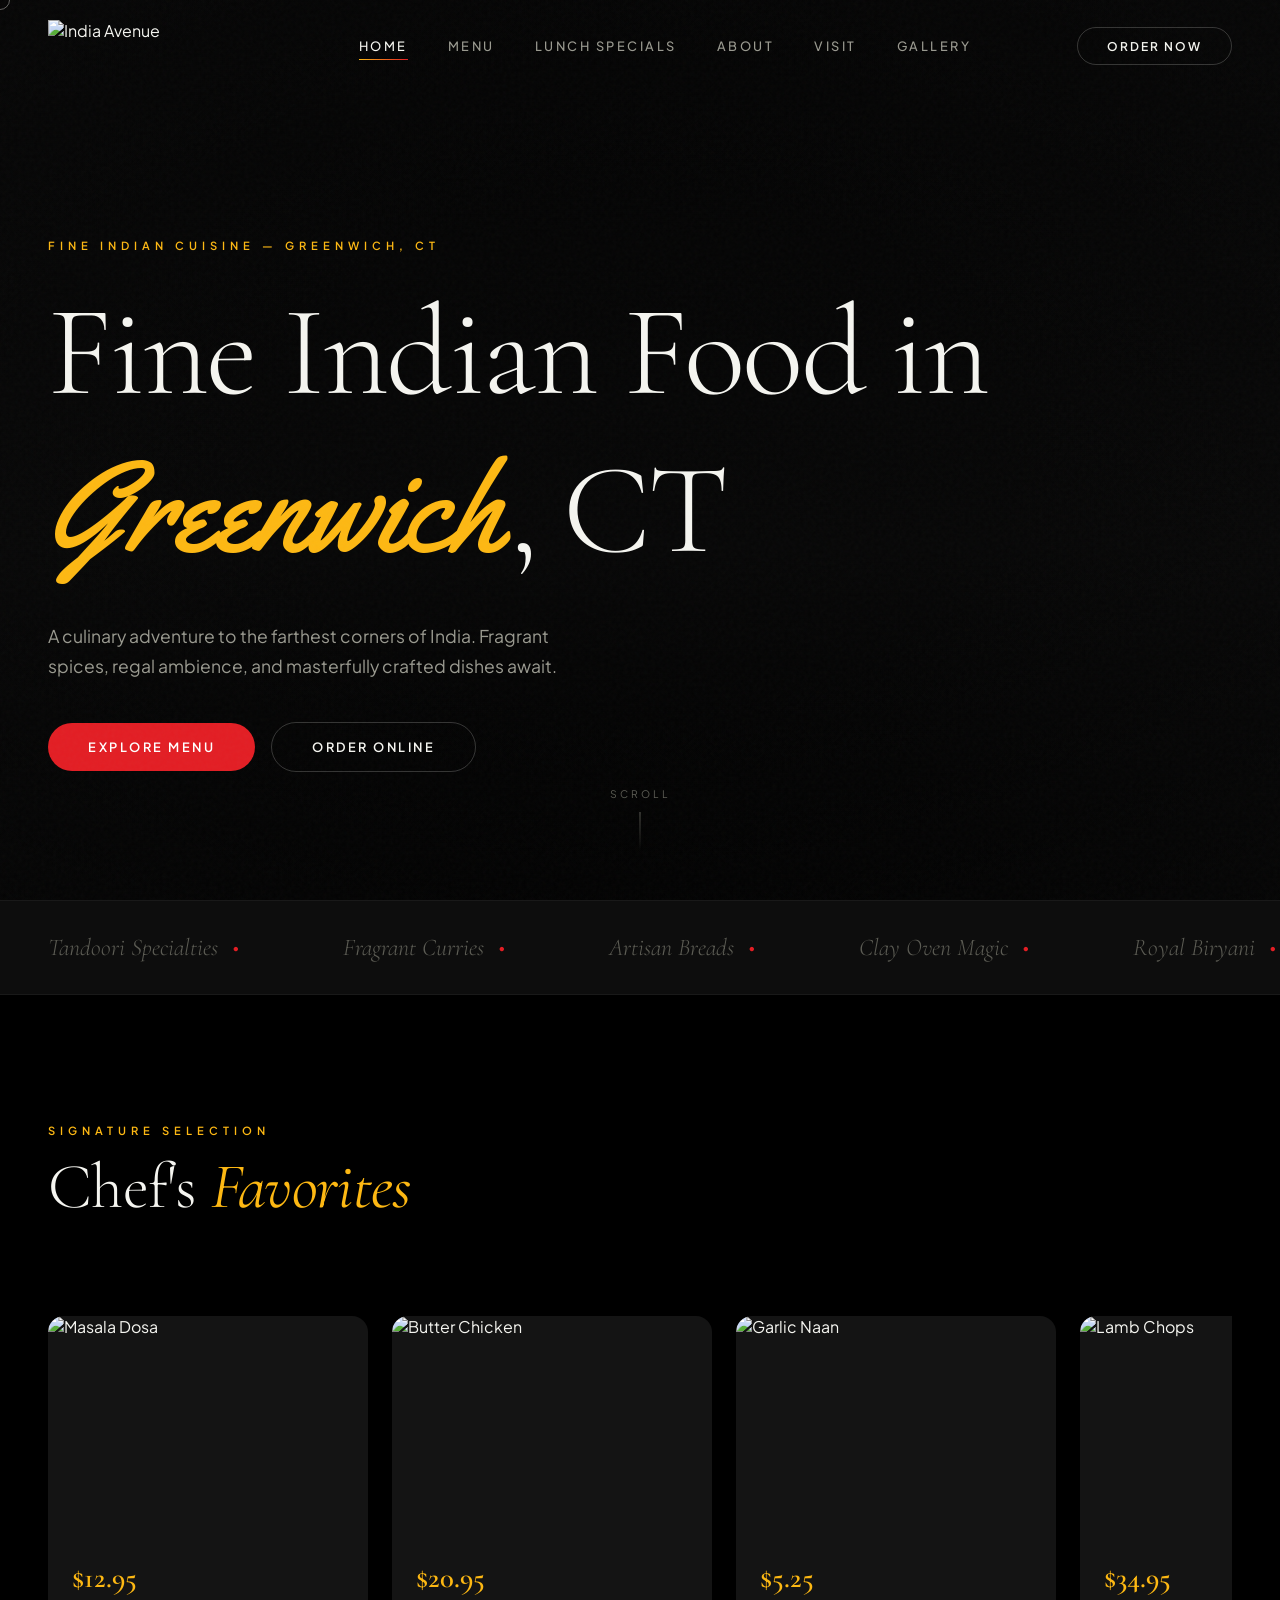
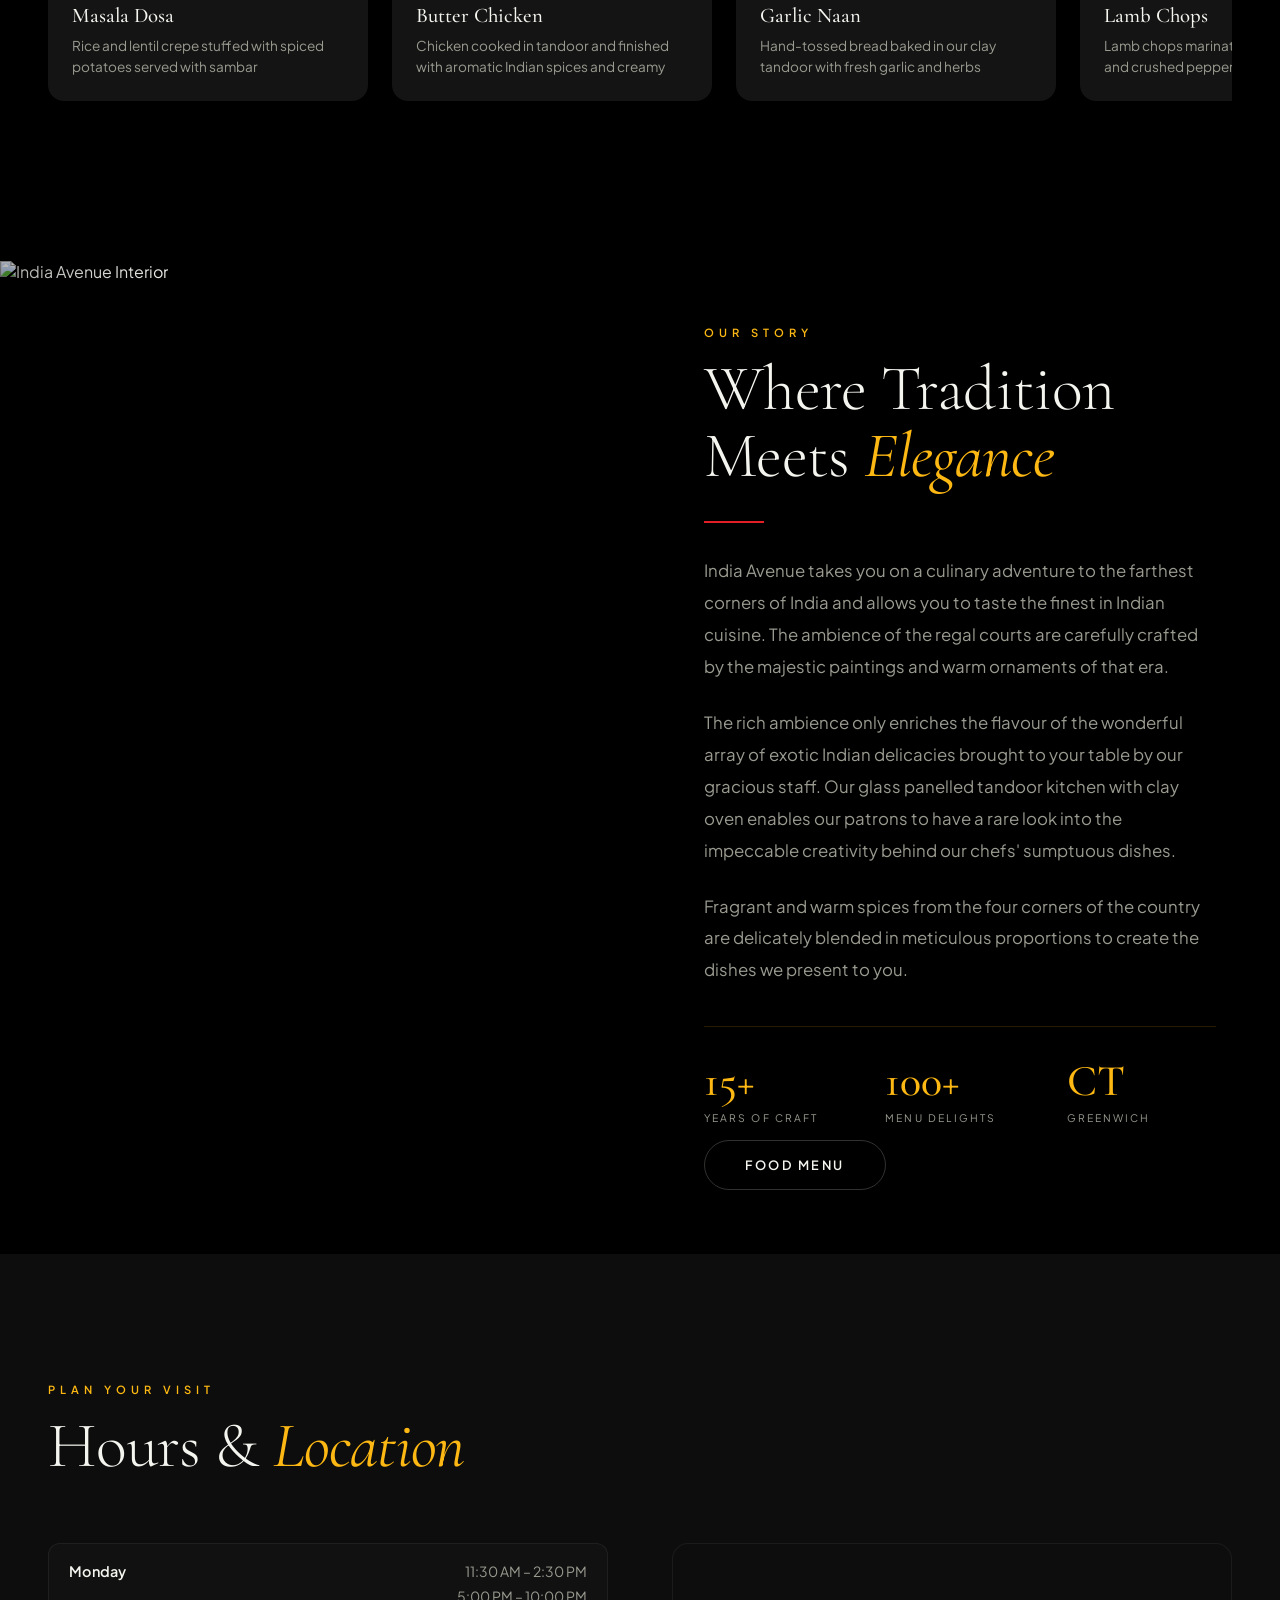
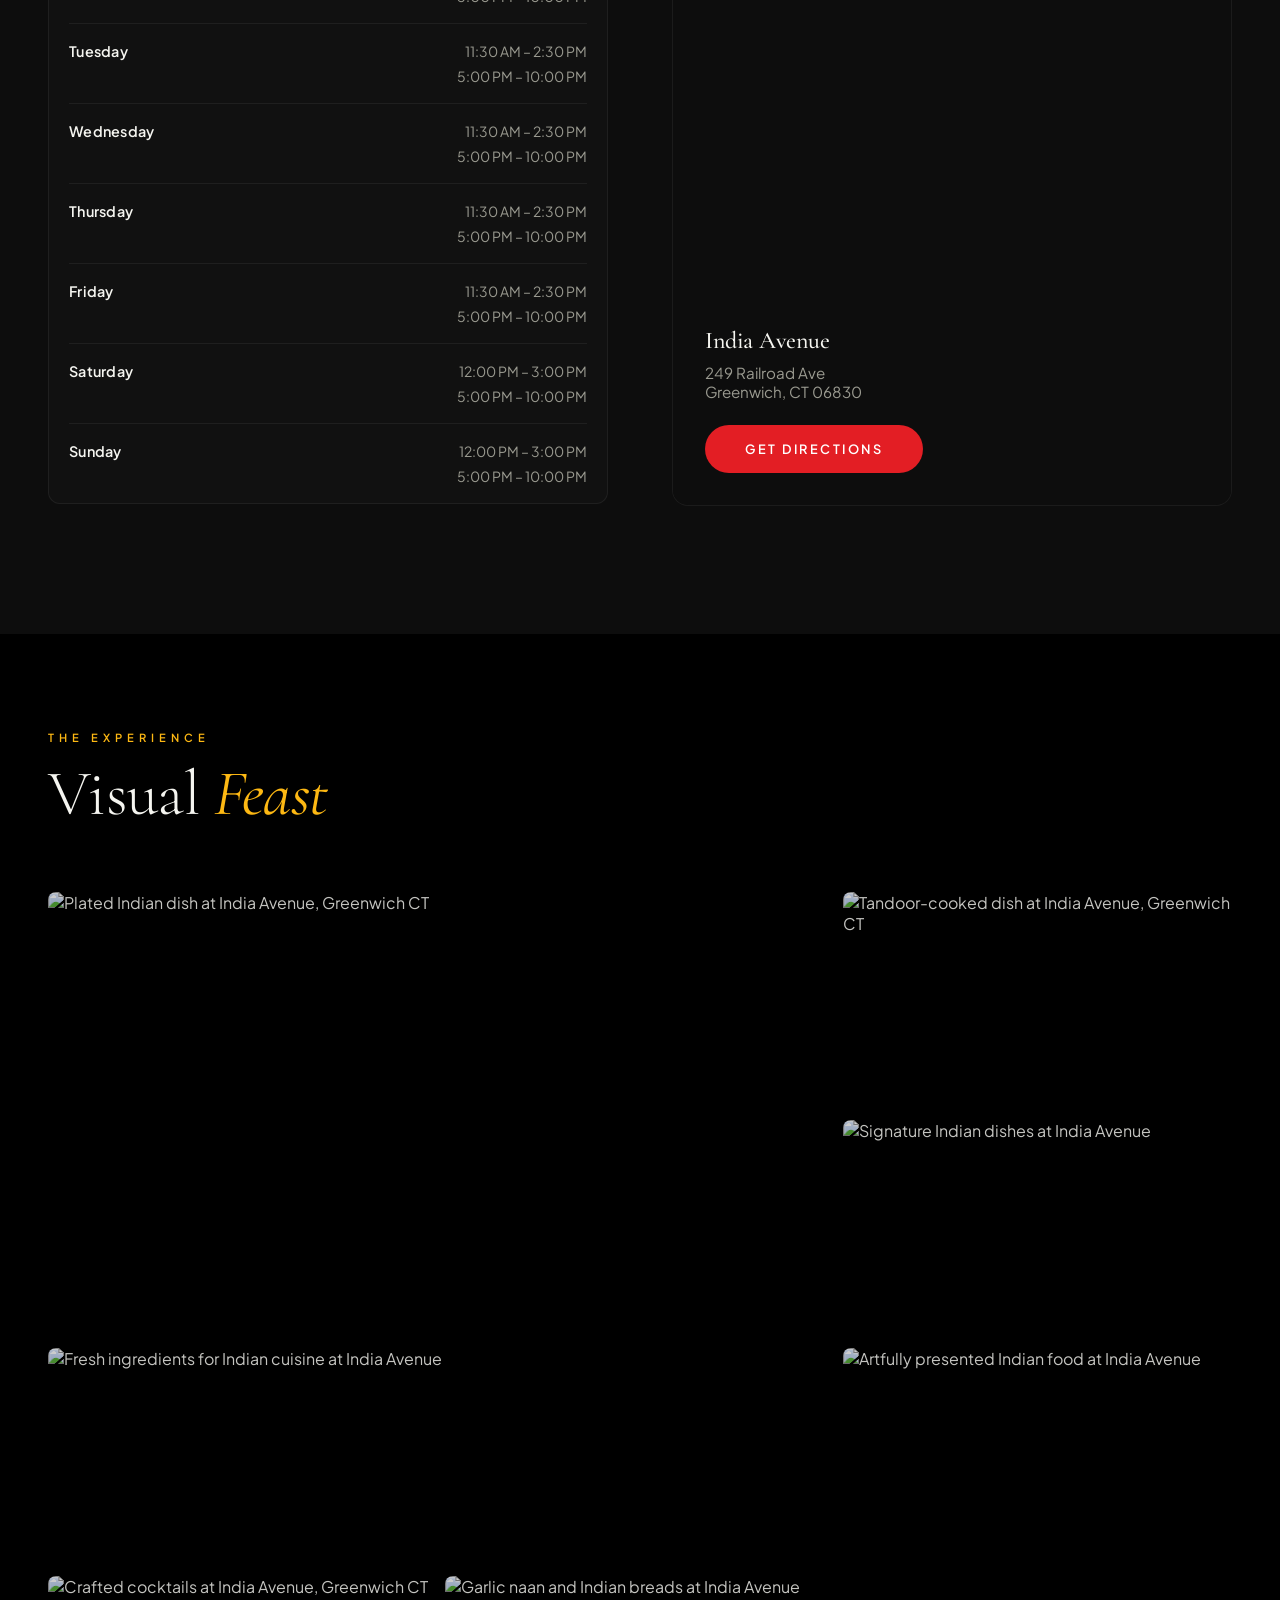
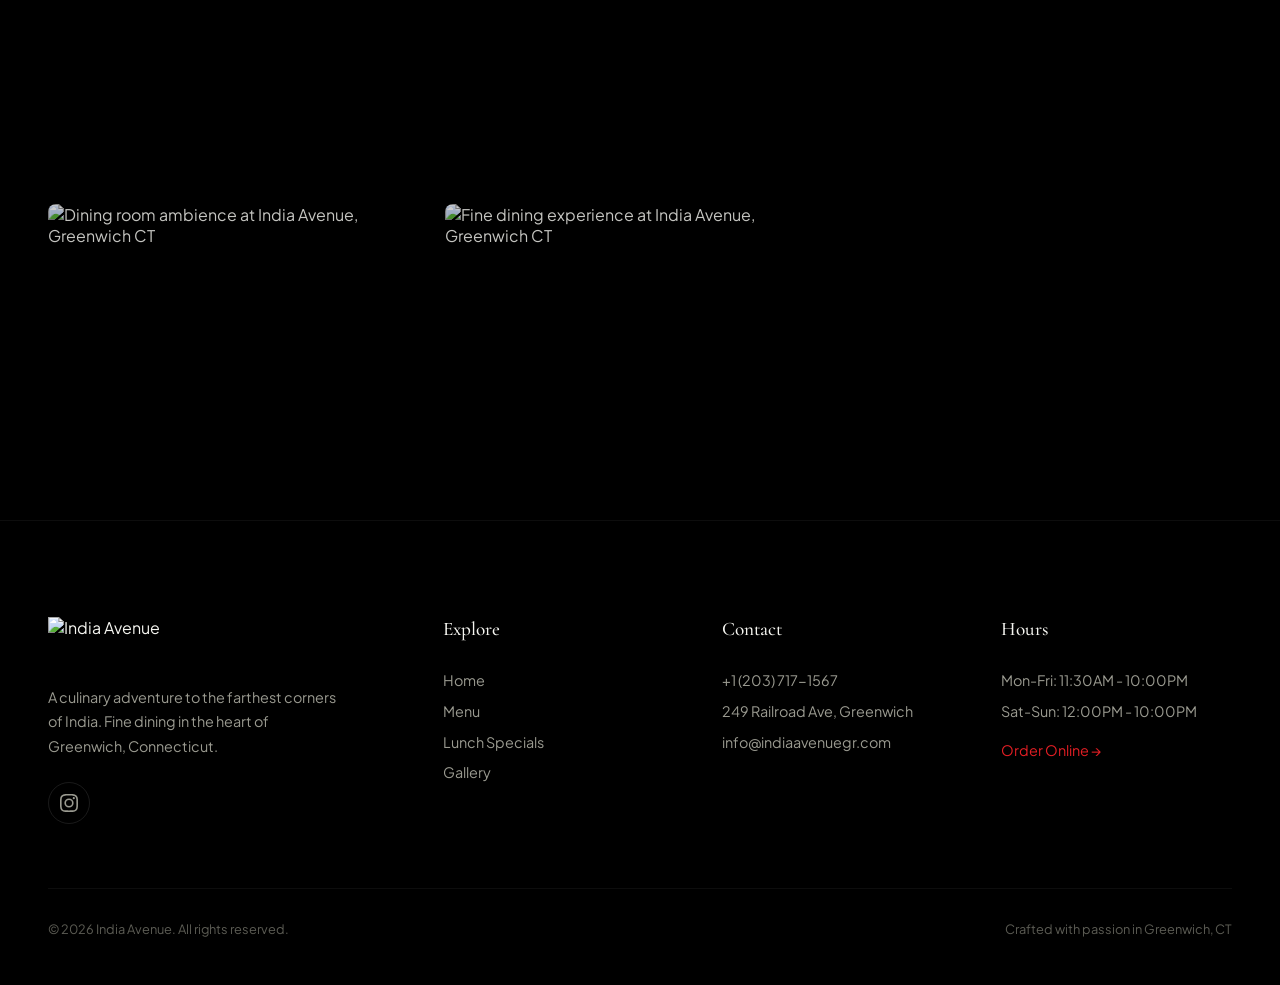
==== commit 574dc420: "Update SEO metadata and content across index.html, lunch-specials.html, and menu.html. Enhance descr" ====
--- a/index.html
+++ b/index.html
@@ -4,17 +4,17 @@
 <head>
 <meta charset="utf-8"/>
 <meta content="width=device-width, initial-scale=1.0, viewport-fit=cover" name="viewport"/>
-<title>India Avenue | Fine Indian Cuisine</title>
-<meta content="India Avenue offers a culinary adventure into the finest Indian cuisine, set in an ambience of regal courts." name="description"/>
-<meta content="India Avenue | Fine Indian Cuisine" property="og:title"/>
-<meta content="India Avenue offers a culinary adventure into the finest Indian cuisine, set in an ambience of regal courts." property="og:description"/>
+<title>India Avenue | Fine Indian Cuisine in Greenwich, CT</title>
+<meta content="India Avenue serves fine Indian food in Greenwich, CT — butter chicken, biryani, tandoori specialties, and regal dining on Railroad Ave. Dine in or order online." name="description"/>
+<meta content="India Avenue | Fine Indian Cuisine in Greenwich, CT" property="og:title"/>
+<meta content="India Avenue serves fine Indian food in Greenwich, CT — butter chicken, biryani, tandoori specialties, and regal dining on Railroad Ave. Dine in or order online." property="og:description"/>
 <meta content="website" property="og:type"/>
-<meta content="https://www.indiaavenuegr.com" property="og:url">
-<meta content="https://quseprdus1.blob.core.windows.net/kora-business-images/user-media/c1012a6d-a02d-4c0e-bef9-a165a94764eb/1bb77e5d-9379-43cd-96a3-b1f7e6d5a368/1770927815_p46rpw.jpeg" property="og:image">
-<meta content="en_US" property="og:locale">
+<meta content="https://www.indiaavenuegr.com" property="og:url"/>
+<meta content="https://quseprdus1.blob.core.windows.net/kora-business-images/user-media/c1012a6d-a02d-4c0e-bef9-a165a94764eb/1bb77e5d-9379-43cd-96a3-b1f7e6d5a368/1770927815_p46rpw.jpeg" property="og:image"/>
+<meta content="en_US" property="og:locale"/>
 <meta content="summary_large_image" name="twitter:card"/>
-<meta content="India Avenue | Fine Indian Cuisine" name="twitter:title"/>
-<meta content="India Avenue offers a culinary adventure into the finest Indian cuisine, set in an ambience of regal courts." name="twitter:description"/>
+<meta content="India Avenue | Fine Indian Cuisine in Greenwich, CT" name="twitter:title"/>
+<meta content="India Avenue serves fine Indian food in Greenwich, CT — butter chicken, biryani, tandoori specialties, and regal dining on Railroad Ave. Dine in or order online." name="twitter:description"/>
 <meta content="https://quseprdus1.blob.core.windows.net/kora-business-images/user-media/c1012a6d-a02d-4c0e-bef9-a165a94764eb/1bb77e5d-9379-43cd-96a3-b1f7e6d5a368/1770927815_p46rpw.jpeg" name="twitter:image"/>
 <!-- Replace https://example.com/ with your live site URL (must match robots.txt + sitemap.xml). -->
 <link href="https://www.indiaavenuegr.com" rel="canonical"/>
@@ -27,7 +27,7 @@
   "@type": "Restaurant",
   "@id": "https://www.indiaavenuegr.com",
   "name": "India Avenue",
-  "description": "India Avenue offers a culinary adventure into the finest Indian cuisine, set in an ambience of regal courts.",
+  "description": "India Avenue serves fine Indian food in Greenwich, CT — butter chicken, biryani, tandoori specialties, and regal dining on Railroad Ave.",
   "url": "https://www.indiaavenuegr.com",
   "telephone": "+12037171567",
   "email": "info@indiaavenuegr.com",
@@ -230,7 +230,7 @@
   position: absolute; inset: 0; pointer-events: none;
   background: radial-gradient(ellipse at center, transparent 40%, rgba(10,10,10,0.5) 100%);
 }
-.hero-content { position: relative; z-index: 2; max-width: 900px; padding-right: max(0.7rem, 2vw); box-sizing: border-box; }
+.hero-content { position: relative; z-index: 2; max-width: 1000px; padding-right: max(0.7rem, 2vw); box-sizing: border-box; }
 .hero-label {
   display: inline-block; font-size: 0.7rem; font-weight: 600; text-transform: uppercase;
   letter-spacing: 5px; color: var(--brand-red); margin-bottom: 2rem; opacity: 0;
@@ -642,7 +642,7 @@
   }
 }
 </style>
-</meta></meta></meta></head>
+</head>
 <body>
 <div class="noise"></div>
 <div class="custom-cursor" id="cursor"></div>
@@ -681,8 +681,8 @@
 <div class="hero-content">
 <div class="hero-label" id="heroLabel">Fine Indian Cuisine — Greenwich, CT</div>
 <h1 class="hero-title" id="heroTitle">
-<span class="line"><span>Taste the</span></span>
-<span class="line"><span>Art of <em>India</em></span></span>
+<span class="line"><span>Fine Indian Food in</span></span>
+<span class="line"><span><em>Greenwich</em>, CT</span></span>
 </h1>
 <p class="hero-desc" id="heroDesc">
       A culinary adventure to the farthest corners of India. Fragrant spices, regal ambience, and masterfully crafted dishes await.
@@ -723,7 +723,7 @@
 <div class="featured-track" id="featuredTrack">
 <div class="featured-card reveal reveal-delay-1">
 <div class="featured-card-img">
-<img alt="Chicken Tikka Masala" src="https://quseprdus1.blob.core.windows.net/kora-business-images/social-media/c1012a6d-a02d-4c0e-bef9-a165a94764eb/medialibrary/1770927815_uubjop.jpeg"/>
+<img alt="Masala Dosa" src="https://quseprdus1.blob.core.windows.net/kora-business-images/social-media/c1012a6d-a02d-4c0e-bef9-a165a94764eb/medialibrary/1770927815_uubjop.jpeg"/>
 </div>
 <div class="featured-card-body">
 <div class="featured-card-price">$12.95</div>
@@ -753,7 +753,7 @@
 </div>
 <div class="featured-card reveal reveal-delay-4">
 <div class="featured-card-img">
-<img alt="Mixed Grill" src="https://quseprdus1.blob.core.windows.net/kora-business-images/social-media/c1012a6d-a02d-4c0e-bef9-a165a94764eb/medialibrary/1770927780_7p9gy6.jpeg"/>
+<img alt="Lamb Chops" src="https://quseprdus1.blob.core.windows.net/kora-business-images/social-media/c1012a6d-a02d-4c0e-bef9-a165a94764eb/medialibrary/1770927780_7p9gy6.jpeg"/>
 </div>
 <div class="featured-card-body">
 <div class="featured-card-price">$34.95</div>
@@ -820,15 +820,15 @@
 <h2 class="section-title">Visual <em>Feast</em></h2>
 </div>
 <div class="gallery-masonry">
-<div class="gallery-item" data-index="0"><img alt="" src="https://quseprdus1.blob.core.windows.net/kora-business-images/social-media/c1012a6d-a02d-4c0e-bef9-a165a94764eb/medialibrary/1770927767_orbv1z.jpeg"/><div class="gallery-overlay"><span class="gallery-overlay-text">Plated Perfection</span></div></div>
-<div class="gallery-item" data-index="1"><img alt="" src="https://quseprdus1.blob.core.windows.net/kora-business-images/social-media/c1012a6d-a02d-4c0e-bef9-a165a94764eb/medialibrary/1770927780_7p9gy6.jpeg"/><div class="gallery-overlay"><span class="gallery-overlay-text">Tandoor Magic</span></div></div>
-<div class="gallery-item" data-index="2"><img alt="" src="https://quseprdus1.blob.core.windows.net/kora-business-images/social-media/c1012a6d-a02d-4c0e-bef9-a165a94764eb/medialibrary/1770927789_f54e01.jpeg"/><div class="gallery-overlay"><span class="gallery-overlay-text">Signature Dishes</span></div></div>
-<div class="gallery-item" data-index="3"><img alt="" src="https://quseprdus1.blob.core.windows.net/kora-business-images/social-media/c1012a6d-a02d-4c0e-bef9-a165a94764eb/medialibrary/1770927804_odg1fy.jpeg"/><div class="gallery-overlay"><span class="gallery-overlay-text">Fresh Ingredients</span></div></div>
-<div class="gallery-item" data-index="4"><img alt="" src="https://quseprdus1.blob.core.windows.net/kora-business-images/social-media/c1012a6d-a02d-4c0e-bef9-a165a94764eb/medialibrary/1770927815_uubjop.jpeg"/><div class="gallery-overlay"><span class="gallery-overlay-text">Art of Presentation</span></div></div>
-<div class="gallery-item" data-index="5"><img alt="" src="https://quseprdus1.blob.core.windows.net/kora-business-images/social-media/c1012a6d-a02d-4c0e-bef9-a165a94764eb/medialibrary/1770927826_t172fs.jpeg"/><div class="gallery-overlay"><span class="gallery-overlay-text">Crafted Cocktails</span></div></div>
-<div class="gallery-item" data-index="6"><img alt="" src="https://quseprdus1.blob.core.windows.net/kora-business-images/social-media/c1012a6d-a02d-4c0e-bef9-a165a94764eb/medialibrary/1770927835_98t01f.jpeg"/><div class="gallery-overlay"><span class="gallery-overlay-text">Naan &amp; Breads</span></div></div>
-<div class="gallery-item" data-index="7"><img alt="" src="https://quseprdus1.blob.core.windows.net/kora-business-images/social-media/c1012a6d-a02d-4c0e-bef9-a165a94764eb/medialibrary/1770927867_7keqq5.jpeg"/><div class="gallery-overlay"><span class="gallery-overlay-text">Ambience</span></div></div>
-<div class="gallery-item" data-index="8"><img alt="" src="https://quseprdus1.blob.core.windows.net/kora-business-images/social-media/c1012a6d-a02d-4c0e-bef9-a165a94764eb/medialibrary/1770927913_o8r6sj.jpeg"/><div class="gallery-overlay"><span class="gallery-overlay-text">Fine Dining</span></div></div>
+<div class="gallery-item" data-index="0"><img alt="Plated Indian dish at India Avenue, Greenwich CT" src="https://quseprdus1.blob.core.windows.net/kora-business-images/social-media/c1012a6d-a02d-4c0e-bef9-a165a94764eb/medialibrary/1770927767_orbv1z.jpeg"/><div class="gallery-overlay"><span class="gallery-overlay-text">Plated Perfection</span></div></div>
+<div class="gallery-item" data-index="1"><img alt="Tandoor-cooked dish at India Avenue, Greenwich CT" src="https://quseprdus1.blob.core.windows.net/kora-business-images/social-media/c1012a6d-a02d-4c0e-bef9-a165a94764eb/medialibrary/1770927780_7p9gy6.jpeg"/><div class="gallery-overlay"><span class="gallery-overlay-text">Tandoor Magic</span></div></div>
+<div class="gallery-item" data-index="2"><img alt="Signature Indian dishes at India Avenue" src="https://quseprdus1.blob.core.windows.net/kora-business-images/social-media/c1012a6d-a02d-4c0e-bef9-a165a94764eb/medialibrary/1770927789_f54e01.jpeg"/><div class="gallery-overlay"><span class="gallery-overlay-text">Signature Dishes</span></div></div>
+<div class="gallery-item" data-index="3"><img alt="Fresh ingredients for Indian cuisine at India Avenue" src="https://quseprdus1.blob.core.windows.net/kora-business-images/social-media/c1012a6d-a02d-4c0e-bef9-a165a94764eb/medialibrary/1770927804_odg1fy.jpeg"/><div class="gallery-overlay"><span class="gallery-overlay-text">Fresh Ingredients</span></div></div>
+<div class="gallery-item" data-index="4"><img alt="Artfully presented Indian food at India Avenue" src="https://quseprdus1.blob.core.windows.net/kora-business-images/social-media/c1012a6d-a02d-4c0e-bef9-a165a94764eb/medialibrary/1770927815_uubjop.jpeg"/><div class="gallery-overlay"><span class="gallery-overlay-text">Art of Presentation</span></div></div>
+<div class="gallery-item" data-index="5"><img alt="Crafted cocktails at India Avenue, Greenwich CT" src="https://quseprdus1.blob.core.windows.net/kora-business-images/social-media/c1012a6d-a02d-4c0e-bef9-a165a94764eb/medialibrary/1770927826_t172fs.jpeg"/><div class="gallery-overlay"><span class="gallery-overlay-text">Crafted Cocktails</span></div></div>
+<div class="gallery-item" data-index="6"><img alt="Garlic naan and Indian breads at India Avenue" src="https://quseprdus1.blob.core.windows.net/kora-business-images/social-media/c1012a6d-a02d-4c0e-bef9-a165a94764eb/medialibrary/1770927835_98t01f.jpeg"/><div class="gallery-overlay"><span class="gallery-overlay-text">Naan &amp; Breads</span></div></div>
+<div class="gallery-item" data-index="7"><img alt="Dining room ambience at India Avenue, Greenwich CT" src="https://quseprdus1.blob.core.windows.net/kora-business-images/social-media/c1012a6d-a02d-4c0e-bef9-a165a94764eb/medialibrary/1770927867_7keqq5.jpeg"/><div class="gallery-overlay"><span class="gallery-overlay-text">Ambience</span></div></div>
+<div class="gallery-item" data-index="8"><img alt="Fine dining experience at India Avenue, Greenwich CT" src="https://quseprdus1.blob.core.windows.net/kora-business-images/social-media/c1012a6d-a02d-4c0e-bef9-a165a94764eb/medialibrary/1770927913_o8r6sj.jpeg"/><div class="gallery-overlay"><span class="gallery-overlay-text">Fine Dining</span></div></div>
 </div>
 </section>
 <!-- Lightbox -->
@@ -836,7 +836,7 @@
 <button class="lightbox-close" id="lbClose"><svg fill="none" height="24" stroke="currentColor" stroke-width="1.5" viewbox="0 0 24 24" width="24"><path d="M6 6l12 12M18 6L6 18"></path></svg></button>
 <button class="lightbox-nav lightbox-prev" id="lbPrev"><svg fill="none" height="20" stroke="currentColor" stroke-width="1.5" viewbox="0 0 24 24" width="20"><path d="M15 18l-6-6 6-6"></path></svg></button>
 <button class="lightbox-nav lightbox-next" id="lbNext"><svg fill="none" height="20" stroke="currentColor" stroke-width="1.5" viewbox="0 0 24 24" width="20"><path d="M9 18l6-6-6-6"></path></svg></button>
-<img alt="" id="lbImg" src=""/>
+<img alt="India Avenue gallery" id="lbImg" src=""/>
 </div>
 <!-- Footer -->
 <footer class="footer">
@@ -960,13 +960,28 @@
   'https://quseprdus1.blob.core.windows.net/kora-business-images/social-media/c1012a6d-a02d-4c0e-bef9-a165a94764eb/medialibrary/1770927867_7keqq5.jpeg',
   'https://quseprdus1.blob.core.windows.net/kora-business-images/social-media/c1012a6d-a02d-4c0e-bef9-a165a94764eb/medialibrary/1770927913_o8r6sj.jpeg'
 ];
+const gAlts = [
+  'Plated Indian dish at India Avenue, Greenwich CT',
+  'Tandoor-cooked dish at India Avenue, Greenwich CT',
+  'Signature Indian dishes at India Avenue',
+  'Fresh ingredients for Indian cuisine at India Avenue',
+  'Artfully presented Indian food at India Avenue',
+  'Crafted cocktails at India Avenue, Greenwich CT',
+  'Garlic naan and Indian breads at India Avenue',
+  'Dining room ambience at India Avenue, Greenwich CT',
+  'Fine dining experience at India Avenue, Greenwich CT'
+];
 const lb = document.getElementById('lightbox');
 const lbImg = document.getElementById('lbImg');
 let lbIdx = 0;
-function openLb(i) { lbIdx = i; lbImg.src = gImages[i]; lb.classList.add('open'); document.body.style.overflow = 'hidden'; }
+function showLbSlide(i) {
+  lbImg.src = gImages[i];
+  lbImg.alt = gAlts[i];
+}
+function openLb(i) { lbIdx = i; showLbSlide(i); lb.classList.add('open'); document.body.style.overflow = 'hidden'; }
 function closeLb() { lb.classList.remove('open'); document.body.style.overflow = ''; }
-function lbPrev() { lbIdx = (lbIdx - 1 + gImages.length) % gImages.length; lbImg.style.opacity = 0; setTimeout(() => { lbImg.src = gImages[lbIdx]; lbImg.style.opacity = 1; }, 200); }
-function lbNext() { lbIdx = (lbIdx + 1) % gImages.length; lbImg.style.opacity = 0; setTimeout(() => { lbImg.src = gImages[lbIdx]; lbImg.style.opacity = 1; }, 200); }
+function lbPrev() { lbIdx = (lbIdx - 1 + gImages.length) % gImages.length; lbImg.style.opacity = 0; setTimeout(() => { showLbSlide(lbIdx); lbImg.style.opacity = 1; }, 200); }
+function lbNext() { lbIdx = (lbIdx + 1) % gImages.length; lbImg.style.opacity = 0; setTimeout(() => { showLbSlide(lbIdx); lbImg.style.opacity = 1; }, 200); }
 document.querySelectorAll('.gallery-item').forEach((item, i) => item.addEventListener('click', () => openLb(i)));
 document.getElementById('lbClose').addEventListener('click', closeLb);
 document.getElementById('lbPrev').addEventListener('click', e => { e.stopPropagation(); lbPrev(); });
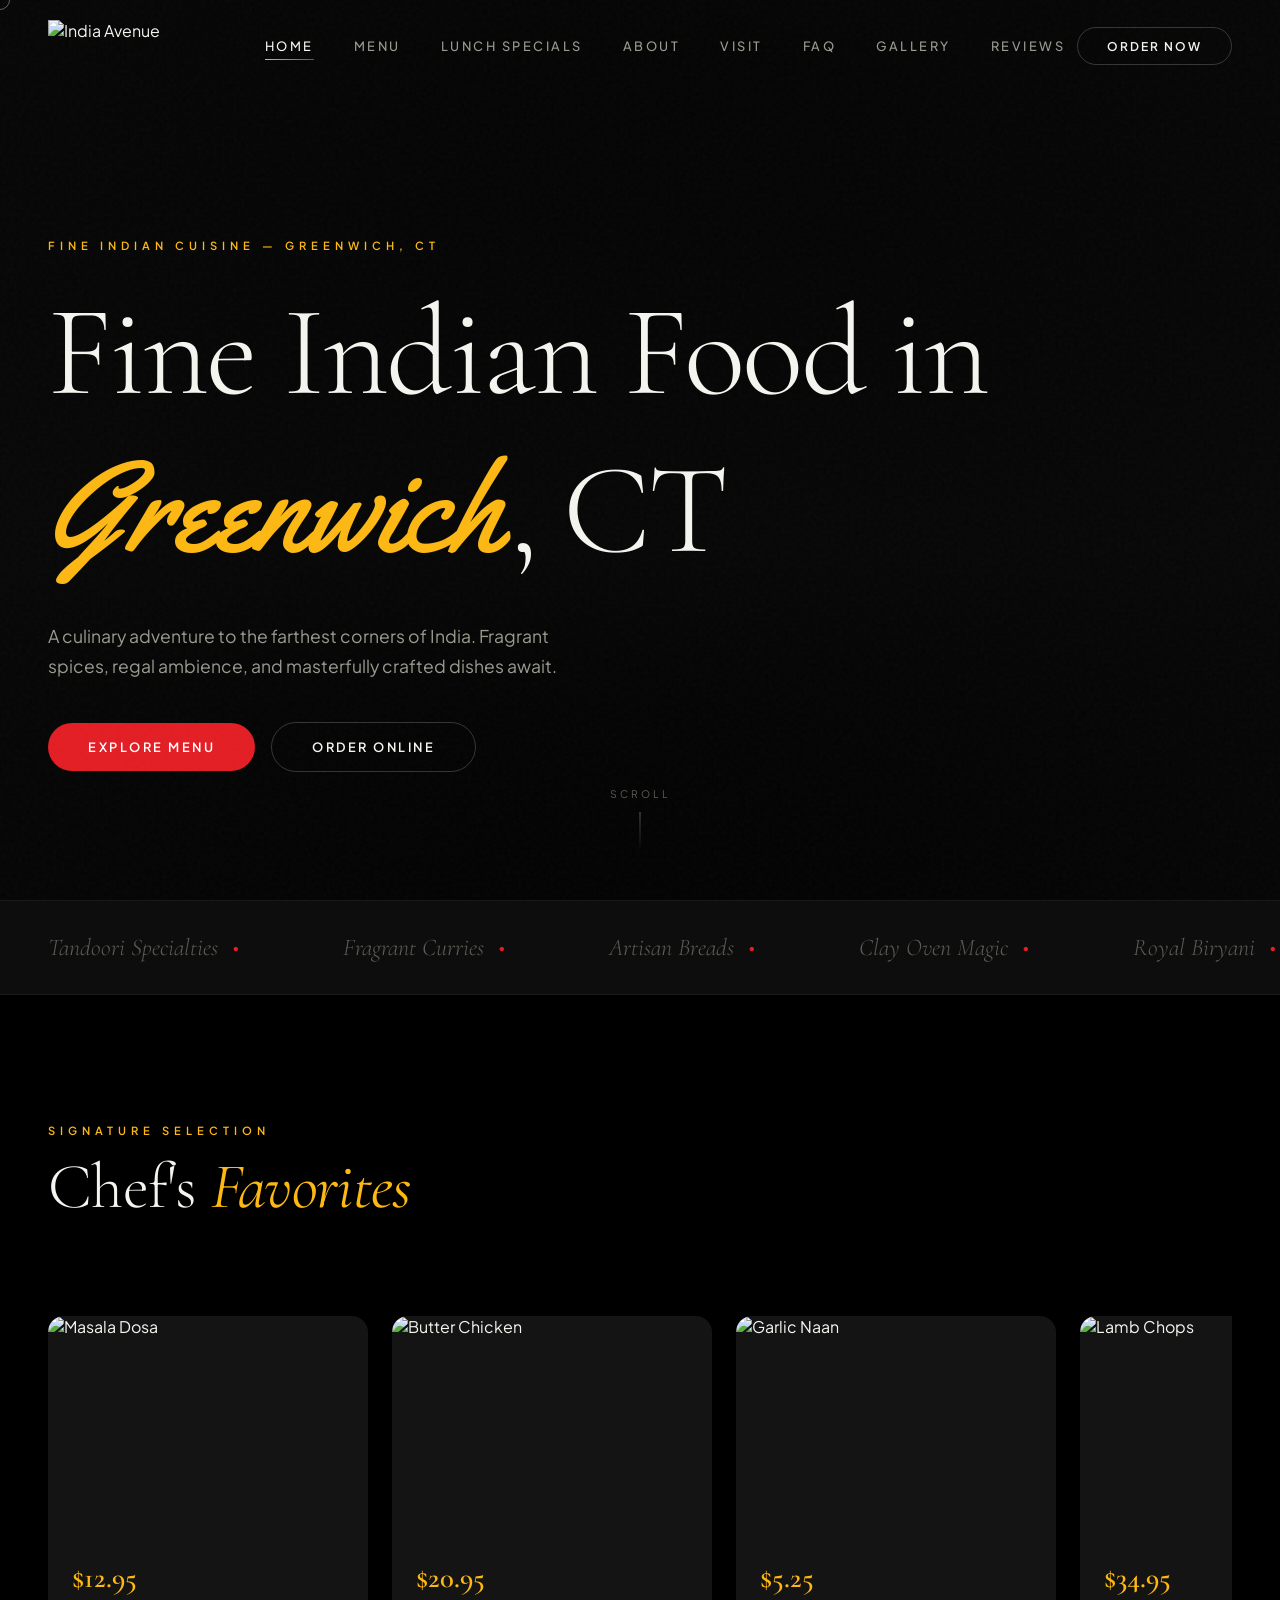
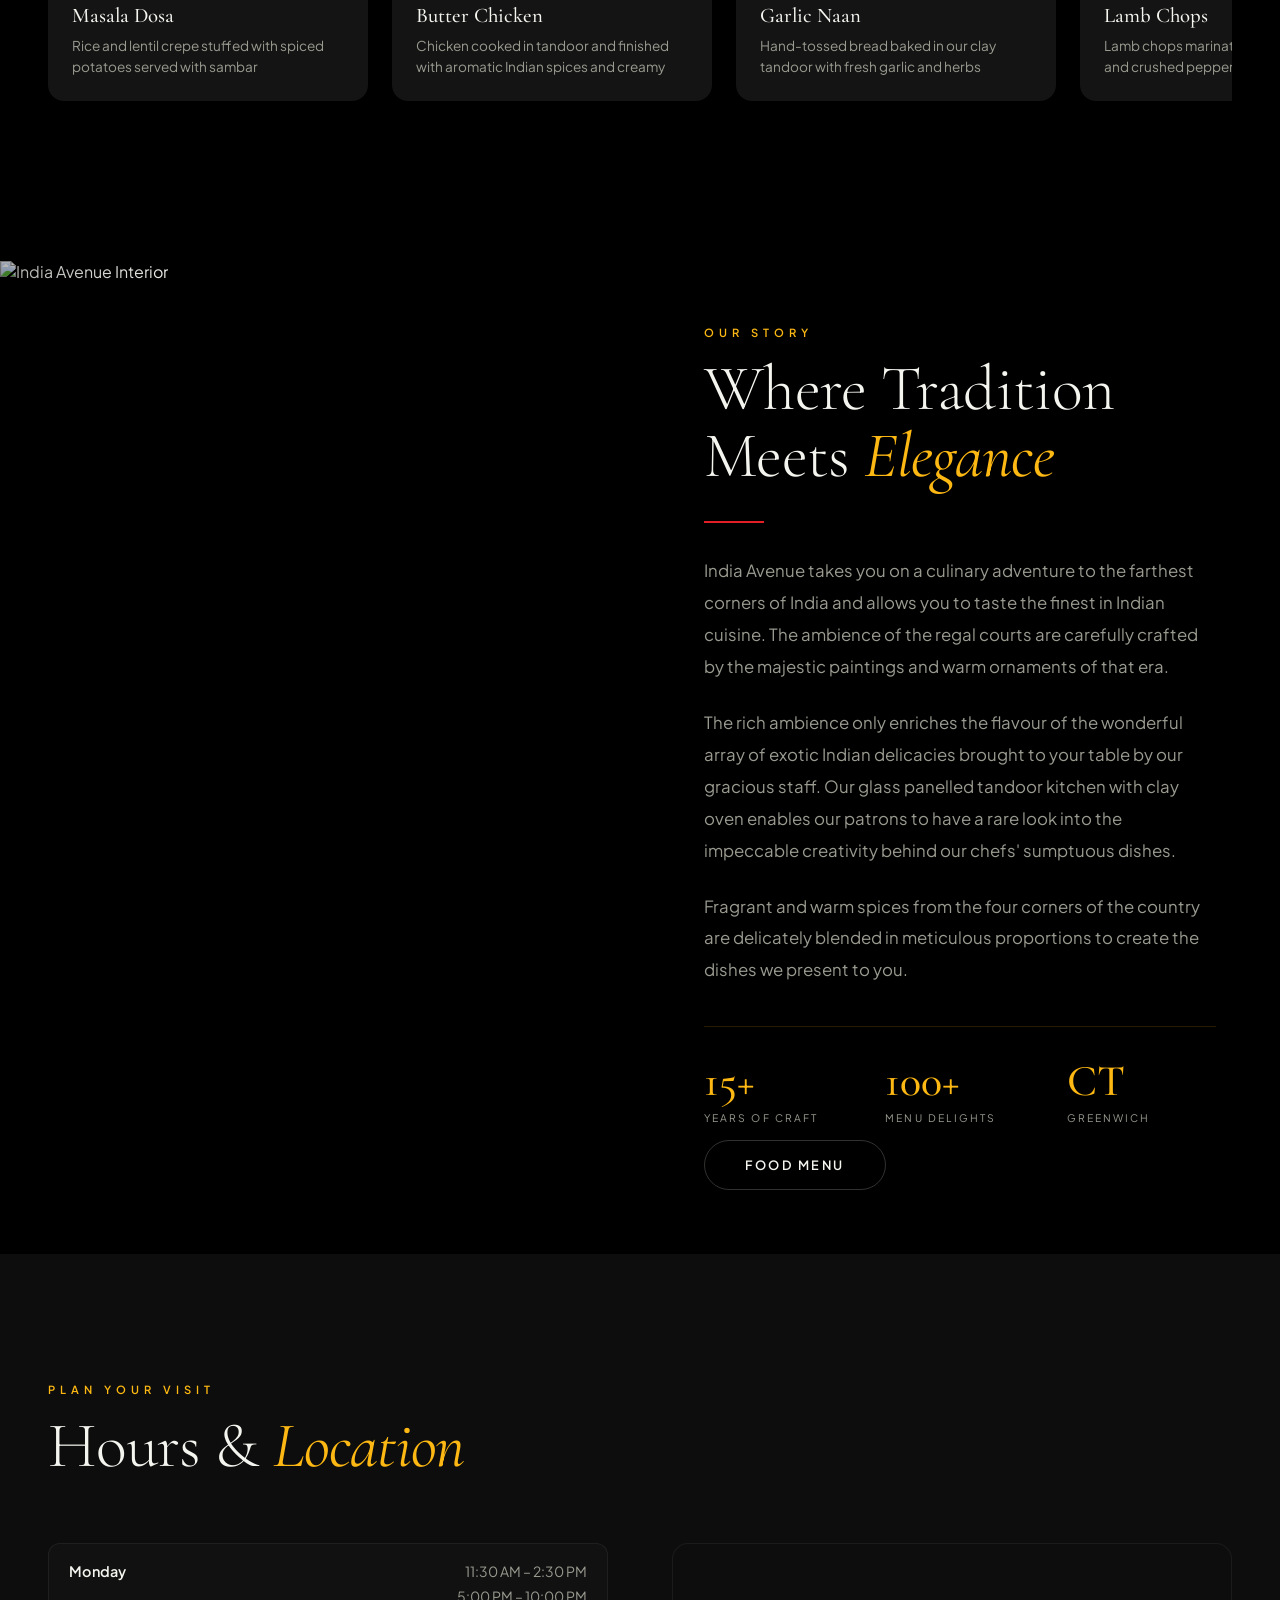
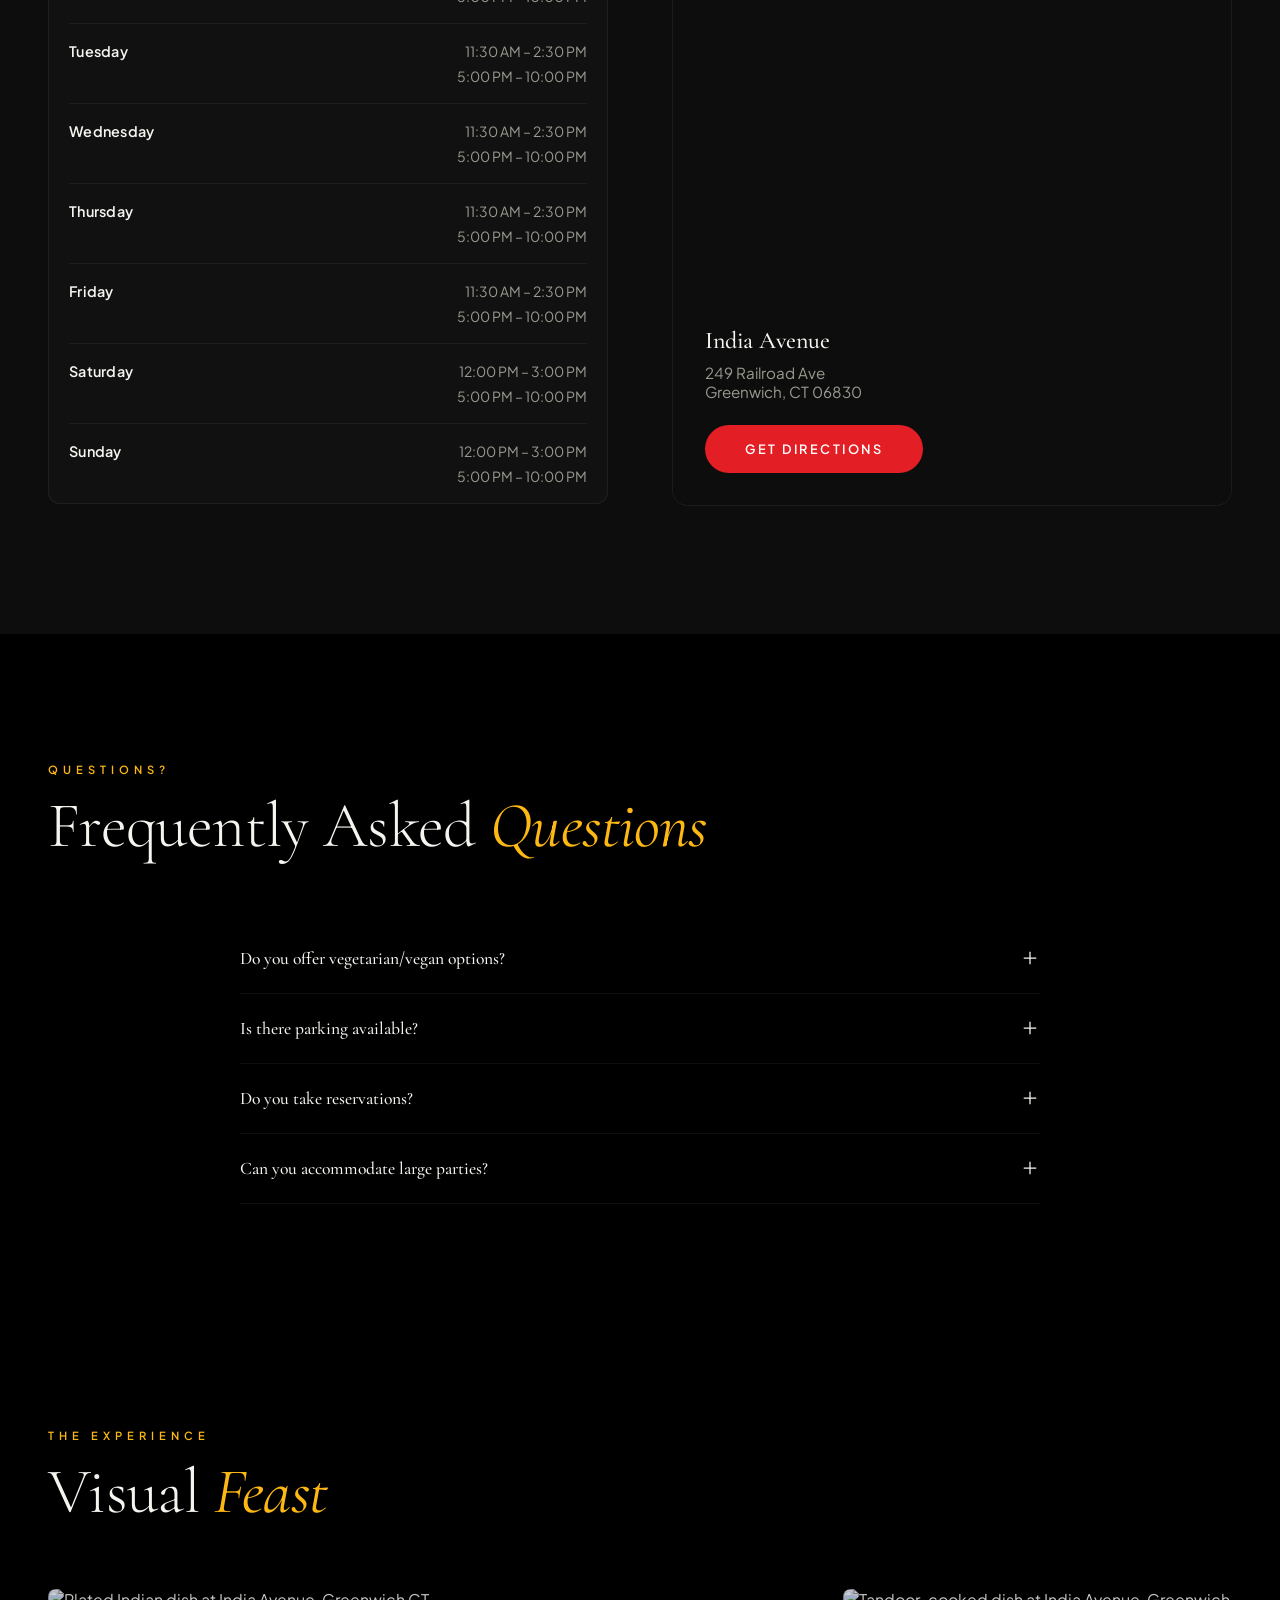
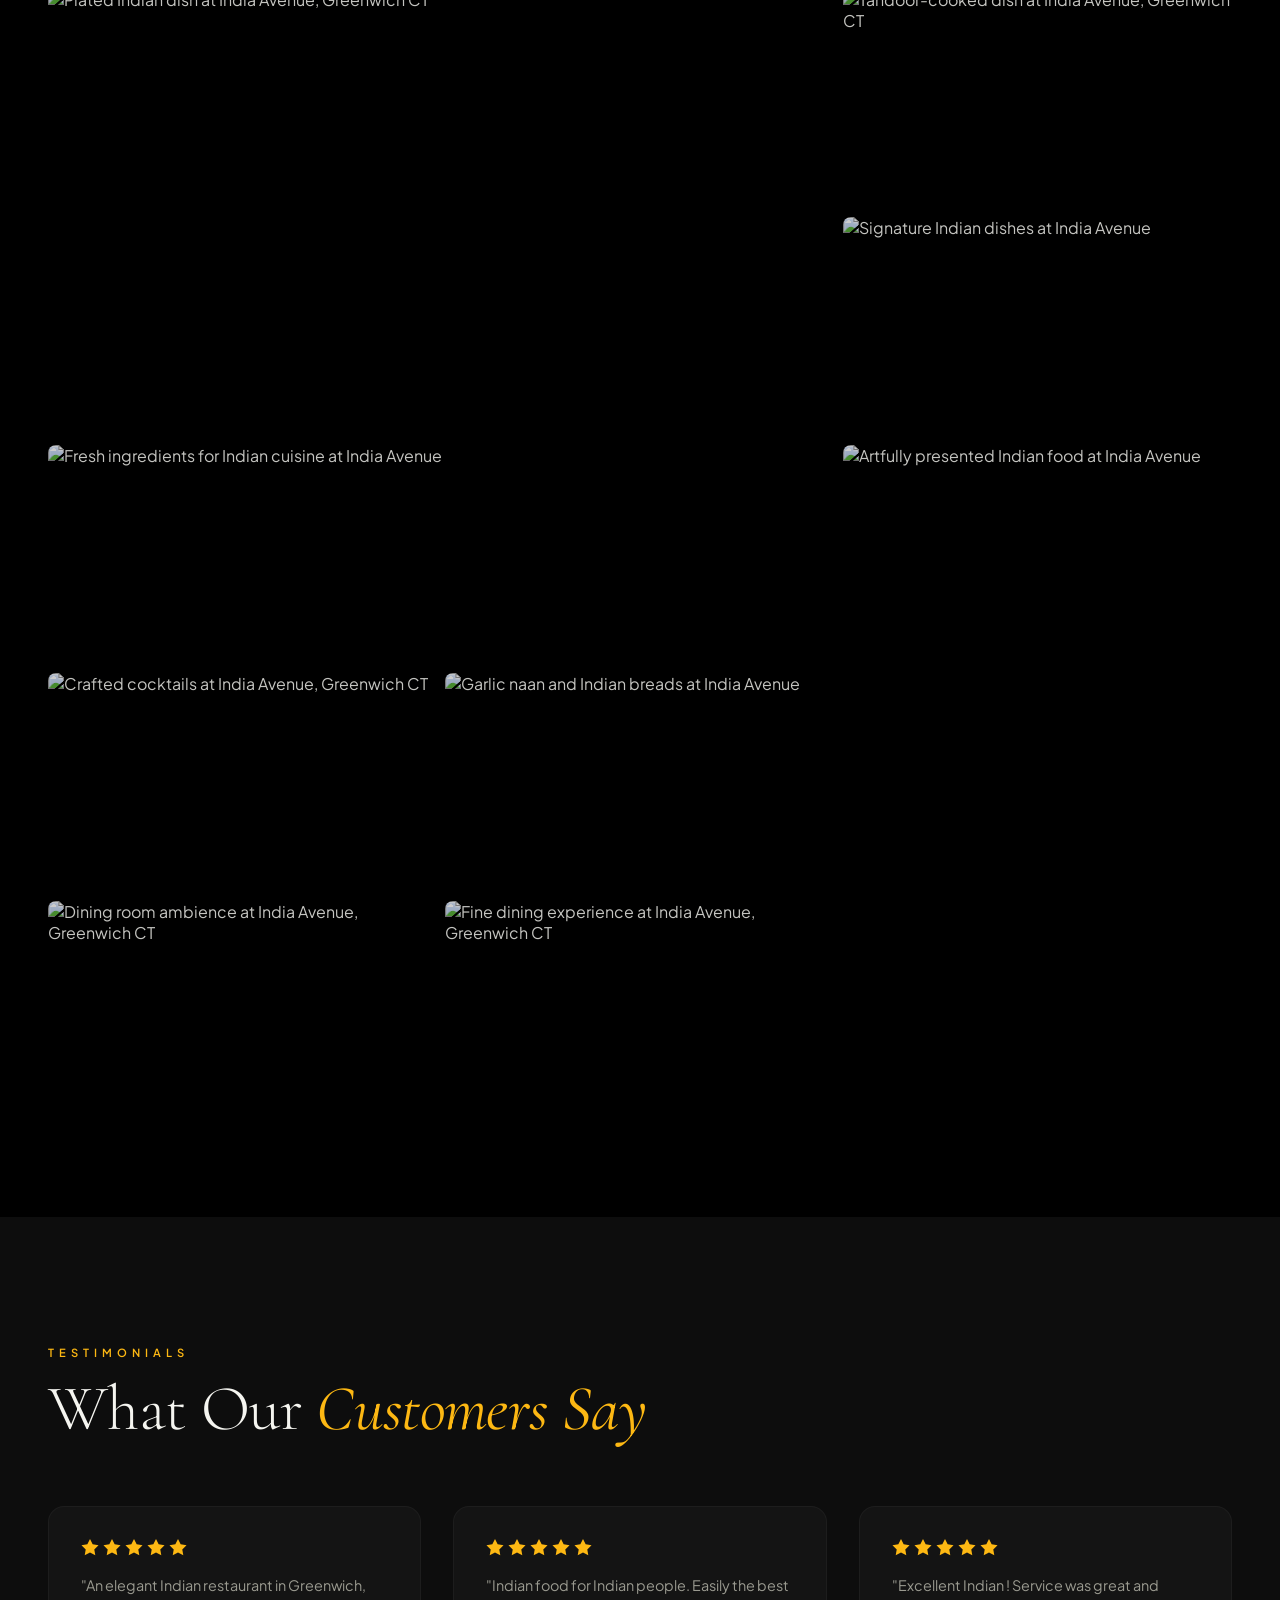
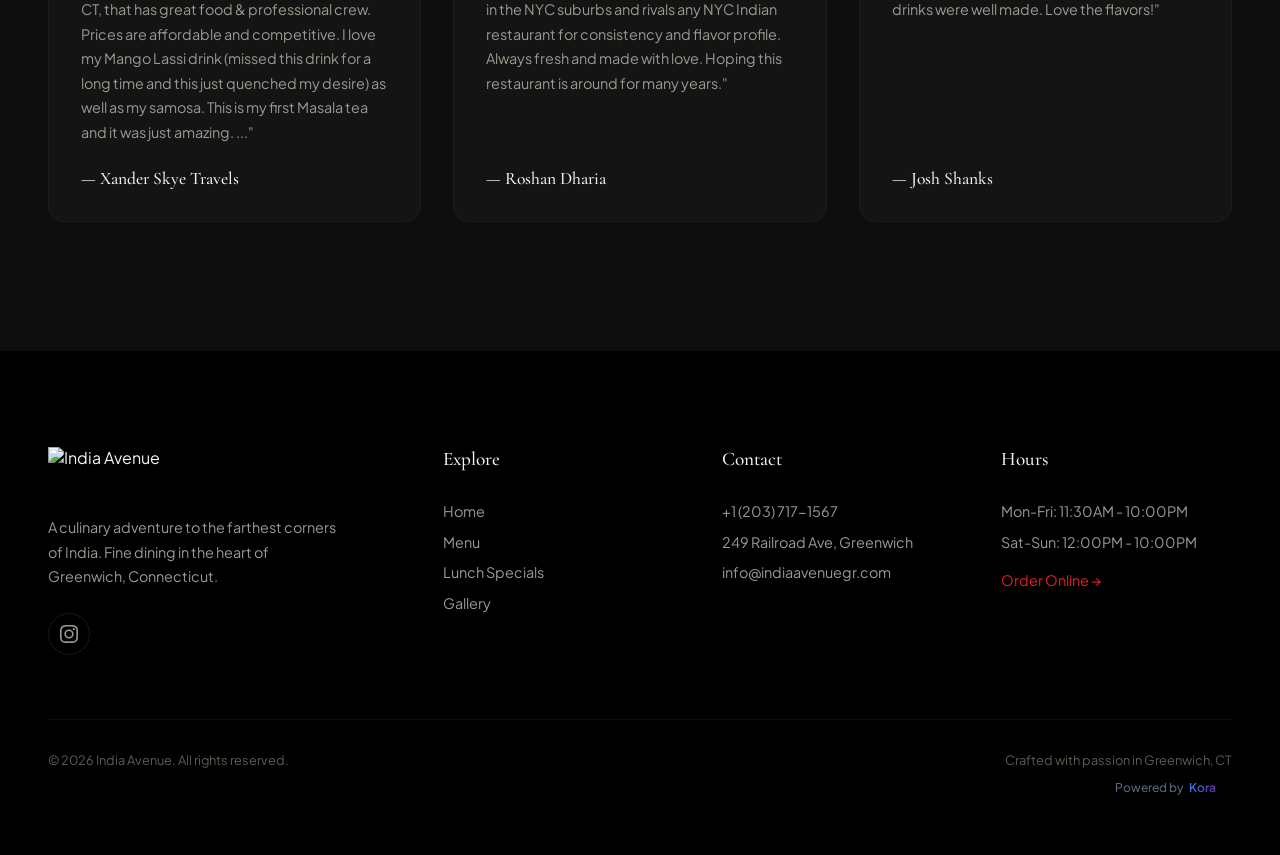
==== commit 78c232b3: "Deploy staging from Kora" ====
--- a/index.html
+++ b/index.html
@@ -2,22 +2,32 @@
 
 <html lang="en">
 <head>
+<!-- KORA_TRACKING_GTM_HEAD_START -->
+<!-- Google Tag Manager -->
+<script>(function(w,d,s,l,i){w[l]=w[l]||[];w[l].push({'gtm.start':
+new Date().getTime(),event:'gtm.js'});var f=d.getElementsByTagName(s)[0],
+j=d.createElement(s),dl=l!='dataLayer'?'&l='+l:'';j.async=true;j.src=
+'https://www.googletagmanager.com/gtm.js?id='+i+dl;f.parentNode.insertBefore(j,f);
+})(window,document,'script','dataLayer','GTM-5945XDSQ');</script>
+<!-- End Google Tag Manager -->
+<!-- KORA_TRACKING_GTM_HEAD_END -->
+
 <meta charset="utf-8"/>
 <meta content="width=device-width, initial-scale=1.0, viewport-fit=cover" name="viewport"/>
-<title>India Avenue | Fine Indian Cuisine in Greenwich, CT</title>
-<meta content="India Avenue serves fine Indian food in Greenwich, CT — butter chicken, biryani, tandoori specialties, and regal dining on Railroad Ave. Dine in or order online." name="description"/>
-<meta content="India Avenue | Fine Indian Cuisine in Greenwich, CT" property="og:title"/>
-<meta content="India Avenue serves fine Indian food in Greenwich, CT — butter chicken, biryani, tandoori specialties, and regal dining on Railroad Ave. Dine in or order online." property="og:description"/>
+<title>India Avenue | Fine Indian Cuisine in Greenwich, CT | Naan, Roti, Soup, Rice &amp; Beer</title>
+<meta content="India Avenue serves fine Indian food in Greenwich, CT. Enjoy our tandoori specialties, naan, roti, soup, and rice. Regal dining on Railroad Ave. Dine in or order online." name="description"/>
+<meta content="India Avenue | Fine Indian Cuisine in Greenwich, CT | Naan, Roti, Soup, Rice &amp; Beer" property="og:title"/>
+<meta content="India Avenue serves fine Indian food in Greenwich, CT. Enjoy our tandoori specialties, naan, roti, soup, and rice. Regal dining on Railroad Ave. Dine in or order online." property="og:description"/>
 <meta content="website" property="og:type"/>
-<meta content="https://www.indiaavenuegr.com" property="og:url"/>
+<meta content="https://indiaavenuegr.com" property="og:url"/>
 <meta content="https://quseprdus1.blob.core.windows.net/kora-business-images/user-media/c1012a6d-a02d-4c0e-bef9-a165a94764eb/1bb77e5d-9379-43cd-96a3-b1f7e6d5a368/1770927815_p46rpw.jpeg" property="og:image"/>
 <meta content="en_US" property="og:locale"/>
 <meta content="summary_large_image" name="twitter:card"/>
-<meta content="India Avenue | Fine Indian Cuisine in Greenwich, CT" name="twitter:title"/>
-<meta content="India Avenue serves fine Indian food in Greenwich, CT — butter chicken, biryani, tandoori specialties, and regal dining on Railroad Ave. Dine in or order online." name="twitter:description"/>
+<meta content="India Avenue | Fine Indian Cuisine in Greenwich, CT | Naan, Roti, Soup, Rice &amp; Beer" name="twitter:title"/>
+<meta content="India Avenue serves fine Indian food in Greenwich, CT. Enjoy our tandoori specialties, naan, roti, soup, and rice. Regal dining on Railroad Ave. Dine in or order online." name="twitter:description"/>
 <meta content="https://quseprdus1.blob.core.windows.net/kora-business-images/user-media/c1012a6d-a02d-4c0e-bef9-a165a94764eb/1bb77e5d-9379-43cd-96a3-b1f7e6d5a368/1770927815_p46rpw.jpeg" name="twitter:image"/>
 <!-- Replace https://example.com/ with your live site URL (must match robots.txt + sitemap.xml). -->
-<link href="https://www.indiaavenuegr.com" rel="canonical"/>
+<link href="https://indiaavenuegr.com" rel="canonical"/>
 <link href="https://quseprdus1.blob.core.windows.net/kora-business-images/1bb77e5d-9379-43cd-96a3-b1f7e6d5a368_1768782091.png" rel="icon" type="image/png"/>
 <link href="https://quseprdus1.blob.core.windows.net/kora-business-images/1bb77e5d-9379-43cd-96a3-b1f7e6d5a368_1768782091.png" rel="shortcut icon" type="image/png"/>
 <link href="https://quseprdus1.blob.core.windows.net/kora-business-images/1bb77e5d-9379-43cd-96a3-b1f7e6d5a368_1768782091.png" rel="apple-touch-icon"/>
@@ -25,10 +35,10 @@
 <script type="application/ld+json">{
   "@context": "https://schema.org",
   "@type": "Restaurant",
-  "@id": "https://www.indiaavenuegr.com",
+  "@id": "https://indiaavenuegr.com",
   "name": "India Avenue",
   "description": "India Avenue serves fine Indian food in Greenwich, CT — butter chicken, biryani, tandoori specialties, and regal dining on Railroad Ave.",
-  "url": "https://www.indiaavenuegr.com",
+  "url": "https://indiaavenuegr.com",
   "telephone": "+12037171567",
   "email": "info@indiaavenuegr.com",
   "servesCuisine": "Indian",
@@ -90,6 +100,82 @@
   ],
   "sameAs": [
     "https://www.instagram.com/indiaavenuegreenwich/"
+  ],
+  "review": [
+    {
+      "@type": "Review",
+      "author": {
+        "@type": "Person",
+        "name": "Xander Skye Travels"
+      },
+      "reviewRating": {
+        "@type": "Rating",
+        "ratingValue": "5"
+      },
+      "reviewBody": "An elegant Indian restaurant in Greenwich, CT, that has great food & professional crew. Prices are affordable and competitive. I love my Mango Lassi drink (missed this drink for a long time and this just quenched my desire) as well as my samosa. This is my first Masala tea and it was just amazing."
+    },
+    {
+      "@type": "Review",
+      "author": {
+        "@type": "Person",
+        "name": "Roshan Dharia"
+      },
+      "reviewRating": {
+        "@type": "Rating",
+        "ratingValue": "5"
+      },
+      "reviewBody": "Indian food for Indian people. Easily the best in the NYC suburbs and rivals any NYC Indian restaurant for consistency and flavor profile. Always fresh and made with love. Hoping this restaurant is around for many years."
+    },
+    {
+      "@type": "Review",
+      "author": {
+        "@type": "Person",
+        "name": "Josh Shanks"
+      },
+      "reviewRating": {
+        "@type": "Rating",
+        "ratingValue": "5"
+      },
+      "reviewBody": "Excellent Indian ! Service was great and drinks were well made. Love the flavors!"
+    }
+  ]
+}</script>
+<script type="application/ld+json">{
+  "@context": "https://schema.org",
+  "@type": "FAQPage",
+  "mainEntity": [
+    {
+      "@type": "Question",
+      "name": "Do you offer vegetarian/vegan options?",
+      "acceptedAnswer": {
+        "@type": "Answer",
+        "text": "Yes, we have an extensive selection of vegetarian and several vegan dishes. Please check our menu or ask your server for recommendations."
+      }
+    },
+    {
+      "@type": "Question",
+      "name": "Is there parking available?",
+      "acceptedAnswer": {
+        "@type": "Answer",
+        "text": "Yes, there is street parking available on Railroad Ave and nearby streets."
+      }
+    },
+    {
+      "@type": "Question",
+      "name": "Do you take reservations?",
+      "acceptedAnswer": {
+        "@type": "Answer",
+        "text": "We do! We recommend making a reservation, especially for weekends. You can call us at +1 (203) 717-1567 to book your table."
+      }
+    },
+    {
+      "@type": "Question",
+      "name": "Can you accommodate large parties?",
+      "acceptedAnswer": {
+        "@type": "Answer",
+        "text": "Absolutely. Please call us in advance to discuss arrangements for your group."
+      }
+    }
   ]
 }</script>
 <link href="https://fonts.googleapis.com" rel="preconnect"/>
@@ -641,9 +727,109 @@
     grid-row: auto;
   }
 }
+
+/* === VISUALLY HIDDEN === */
+.visually-hidden {
+  position: absolute;
+  width: 1px;
+  height: 1px;
+  padding: 0;
+  margin: -1px;
+  overflow: hidden;
+  clip: rect(0, 0, 0, 0);
+  white-space: nowrap;
+  border-width: 0;
+}
+
+/* === REVIEWS === */
+.reviews-section { background: var(--bg-elevated); }
+.reviews-grid {
+  display: grid;
+  grid-template-columns: repeat(3, 1fr);
+  gap: 2rem;
+}
+.review-card {
+  background: var(--surface);
+  border: 1px solid rgba(255,255,255,0.04);
+  border-radius: 16px;
+  padding: 2rem;
+  display: flex;
+  flex-direction: column;
+}
+.review-stars { display: flex; gap: 0.25rem; color: var(--brand-gold); margin-bottom: 1rem; }
+.review-stars svg { width: 18px; height: 18px; }
+.review-text {
+  color: var(--text-muted);
+  line-height: 1.7;
+  flex-grow: 1;
+  margin-bottom: 1.5rem;
+  font-size: 0.9rem;
+}
+.review-author {
+  font-family: var(--font-serif);
+  font-weight: 500;
+  font-size: 1.1rem;
+  color: var(--text);
+}
+@media (max-width: 1024px) {
+  .reviews-grid { grid-template-columns: 1fr; }
+}
+
+/* === FAQ === */
+.faq-item {
+  border-bottom: 1px solid rgba(255,255,255,0.06);
+}
+.faq-question {
+  width: 100%;
+  display: flex;
+  justify-content: space-between;
+  align-items: center;
+  padding: 1.5rem 0;
+  background: none;
+  border: none;
+  color: var(--text);
+  font-size: 1.1rem;
+  font-weight: 500;
+  text-align: left;
+  cursor: pointer;
+  font-family: var(--font-serif);
+}
+.faq-question:hover { color: var(--brand-gold); }
+.faq-icon {
+  width: 20px;
+  height: 20px;
+  transition: transform 0.3s var(--ease-smooth);
+  flex-shrink: 0;
+  margin-left: 1rem;
+}
+.faq-item.open .faq-icon { transform: rotate(45deg); }
+.faq-answer {
+  max-height: 0;
+  overflow: hidden;
+  transition: max-height 0.5s var(--ease-expo), padding-bottom 0.5s var(--ease-expo);
+}
+.faq-answer p {
+  padding-bottom: 0;
+  color: var(--text-muted);
+  line-height: 1.8;
+  font-size: 0.95rem;
+}
+.faq-item.open .faq-answer {
+  max-height: 200px; /* Adjust if answers are longer */
+}
+.faq-item.open .faq-answer p {
+  padding-bottom: 1.5rem;
+}
 </style>
 </head>
 <body>
+<!-- KORA_TRACKING_GTM_BODY_START -->
+<!-- Google Tag Manager (noscript) -->
+<noscript><iframe src="https://www.googletagmanager.com/ns.html?id=GTM-5945XDSQ"
+height="0" width="0" style="display:none;visibility:hidden"></iframe></noscript>
+<!-- End Google Tag Manager (noscript) -->
+<!-- KORA_TRACKING_GTM_BODY_END -->
+
 <div class="noise"></div>
 <div class="custom-cursor" id="cursor"></div>
 <!-- Navigation -->
@@ -657,7 +843,9 @@
 <a href="lunch-specials.html">Lunch Specials</a>
 <a href="#about">About</a>
 <a href="#visit">Visit</a>
+<a href="#faq">FAQ</a>
 <a href="#gallery">Gallery</a>
+<a href="#reviews">Reviews</a>
 </div>
 <a class="nav-cta" href="https://order.toasttab.com/online/india-avenue-249-railroad-avenue" target="_blank">Order Now</a>
 <button aria-label="Menu" class="nav-mobile-btn" id="mobileBtn">
@@ -671,7 +859,9 @@
 <a href="lunch-specials.html">Lunch Specials</a>
 <a href="#about">About</a>
 <a href="#visit">Visit</a>
+<a href="#faq">FAQ</a>
 <a href="#gallery">Gallery</a>
+<a href="#reviews">Reviews</a>
 <a href="https://order.toasttab.com/online/india-avenue-249-railroad-avenue" style="color:var(--brand-red)" target="_blank">Order Now</a>
 </div>
 <!-- Hero -->
@@ -683,6 +873,7 @@
 <h1 class="hero-title" id="heroTitle">
 <span class="line"><span>Fine Indian Food in</span></span>
 <span class="line"><span><em>Greenwich</em>, CT</span></span>
+<span class="visually-hidden"> - Enjoy our naan, roti, soup, rice, beer, rose, coke, and chai.</span>
 </h1>
 <p class="hero-desc" id="heroDesc">
       A culinary adventure to the farthest corners of India. Fragrant spices, regal ambience, and masterfully crafted dishes await.
@@ -813,6 +1004,51 @@
 </div>
 </div>
 </section>
+<!-- FAQ -->
+<section class="section" id="faq">
+<div class="section-header reveal">
+<span class="section-label">Questions?</span>
+<h2 class="section-title">Frequently Asked <em>Questions</em></h2>
+</div>
+<div class="faq-container reveal" style="max-width: 800px; margin: 0 auto;">
+<div class="faq-item">
+<button class="faq-question">
+<span>Do you offer vegetarian/vegan options?</span>
+<svg class="faq-icon" fill="none" stroke="currentColor" stroke-width="1.5" viewbox="0 0 24 24"><path d="M12 4.5v15m7.5-7.5h-15"></path></svg>
+</button>
+<div class="faq-answer">
+<p>Yes, we have an extensive selection of vegetarian and several vegan dishes. Please check our menu or ask your server for recommendations.</p>
+</div>
+</div>
+<div class="faq-item">
+<button class="faq-question">
+<span>Is there parking available?</span>
+<svg class="faq-icon" fill="none" stroke="currentColor" stroke-width="1.5" viewbox="0 0 24 24"><path d="M12 4.5v15m7.5-7.5h-15"></path></svg>
+</button>
+<div class="faq-answer">
+<p>Yes, there is street parking available on Railroad Ave and nearby streets.</p>
+</div>
+</div>
+<div class="faq-item">
+<button class="faq-question">
+<span>Do you take reservations?</span>
+<svg class="faq-icon" fill="none" stroke="currentColor" stroke-width="1.5" viewbox="0 0 24 24"><path d="M12 4.5v15m7.5-7.5h-15"></path></svg>
+</button>
+<div class="faq-answer">
+<p>We do! We recommend making a reservation, especially for weekends. You can call us at +1 (203) 717-1567 to book your table.</p>
+</div>
+</div>
+<div class="faq-item">
+<button class="faq-question">
+<span>Can you accommodate large parties?</span>
+<svg class="faq-icon" fill="none" stroke="currentColor" stroke-width="1.5" viewbox="0 0 24 24"><path d="M12 4.5v15m7.5-7.5h-15"></path></svg>
+</button>
+<div class="faq-answer">
+<p>Absolutely. Please call us in advance to discuss arrangements for your group.</p>
+</div>
+</div>
+</div>
+</section>
 <!-- Gallery -->
 <section class="section gallery-section" id="gallery">
 <div class="section-header reveal" style="padding:0 3rem;">
@@ -831,6 +1067,48 @@
 <div class="gallery-item" data-index="8"><img alt="Fine dining experience at India Avenue, Greenwich CT" src="https://quseprdus1.blob.core.windows.net/kora-business-images/social-media/c1012a6d-a02d-4c0e-bef9-a165a94764eb/medialibrary/1770927913_o8r6sj.jpeg"/><div class="gallery-overlay"><span class="gallery-overlay-text">Fine Dining</span></div></div>
 </div>
 </section>
+<!-- Reviews -->
+<section class="section reviews-section" id="reviews">
+<div class="section-header reveal">
+<span class="section-label">Testimonials</span>
+<h2 class="section-title">What Our <em>Customers Say</em></h2>
+</div>
+<div class="reviews-grid">
+<div class="review-card reveal">
+<div class="review-stars">
+<svg fill="currentColor" viewbox="0 0 20 20"><path d="M10 15l-5.878 3.09 1.123-6.545L.489 6.91l6.572-.955L10 0l2.939 5.955 6.572.955-4.756 4.635 1.123 6.545z"></path></svg>
+<svg fill="currentColor" viewbox="0 0 20 20"><path d="M10 15l-5.878 3.09 1.123-6.545L.489 6.91l6.572-.955L10 0l2.939 5.955 6.572.955-4.756 4.635 1.123 6.545z"></path></svg>
+<svg fill="currentColor" viewbox="0 0 20 20"><path d="M10 15l-5.878 3.09 1.123-6.545L.489 6.91l6.572-.955L10 0l2.939 5.955 6.572.955-4.756 4.635 1.123 6.545z"></path></svg>
+<svg fill="currentColor" viewbox="0 0 20 20"><path d="M10 15l-5.878 3.09 1.123-6.545L.489 6.91l6.572-.955L10 0l2.939 5.955 6.572.955-4.756 4.635 1.123 6.545z"></path></svg>
+<svg fill="currentColor" viewbox="0 0 20 20"><path d="M10 15l-5.878 3.09 1.123-6.545L.489 6.91l6.572-.955L10 0l2.939 5.955 6.572.955-4.756 4.635 1.123 6.545z"></path></svg>
+</div>
+<p class="review-text">"An elegant Indian restaurant in Greenwich, CT, that has great food &amp; professional crew. Prices are affordable and competitive. I love my Mango Lassi drink (missed this drink for a long time and this just quenched my desire) as well as my samosa. This is my first Masala tea and it was just amazing. ..."</p>
+<div class="review-author">— Xander Skye Travels</div>
+</div>
+<div class="review-card reveal reveal-delay-1">
+<div class="review-stars">
+<svg fill="currentColor" viewbox="0 0 20 20"><path d="M10 15l-5.878 3.09 1.123-6.545L.489 6.91l6.572-.955L10 0l2.939 5.955 6.572.955-4.756 4.635 1.123 6.545z"></path></svg>
+<svg fill="currentColor" viewbox="0 0 20 20"><path d="M10 15l-5.878 3.09 1.123-6.545L.489 6.91l6.572-.955L10 0l2.939 5.955 6.572.955-4.756 4.635 1.123 6.545z"></path></svg>
+<svg fill="currentColor" viewbox="0 0 20 20"><path d="M10 15l-5.878 3.09 1.123-6.545L.489 6.91l6.572-.955L10 0l2.939 5.955 6.572.955-4.756 4.635 1.123 6.545z"></path></svg>
+<svg fill="currentColor" viewbox="0 0 20 20"><path d="M10 15l-5.878 3.09 1.123-6.545L.489 6.91l6.572-.955L10 0l2.939 5.955 6.572.955-4.756 4.635 1.123 6.545z"></path></svg>
+<svg fill="currentColor" viewbox="0 0 20 20"><path d="M10 15l-5.878 3.09 1.123-6.545L.489 6.91l6.572-.955L10 0l2.939 5.955 6.572.955-4.756 4.635 1.123 6.545z"></path></svg>
+</div>
+<p class="review-text">"Indian food for Indian people. Easily the best in the NYC suburbs and rivals any NYC Indian restaurant for consistency and flavor profile. Always fresh and made with love. Hoping this restaurant is around for many years."</p>
+<div class="review-author">— Roshan Dharia</div>
+</div>
+<div class="review-card reveal reveal-delay-2">
+<div class="review-stars">
+<svg fill="currentColor" viewbox="0 0 20 20"><path d="M10 15l-5.878 3.09 1.123-6.545L.489 6.91l6.572-.955L10 0l2.939 5.955 6.572.955-4.756 4.635 1.123 6.545z"></path></svg>
+<svg fill="currentColor" viewbox="0 0 20 20"><path d="M10 15l-5.878 3.09 1.123-6.545L.489 6.91l6.572-.955L10 0l2.939 5.955 6.572.955-4.756 4.635 1.123 6.545z"></path></svg>
+<svg fill="currentColor" viewbox="0 0 20 20"><path d="M10 15l-5.878 3.09 1.123-6.545L.489 6.91l6.572-.955L10 0l2.939 5.955 6.572.955-4.756 4.635 1.123 6.545z"></path></svg>
+<svg fill="currentColor" viewbox="0 0 20 20"><path d="M10 15l-5.878 3.09 1.123-6.545L.489 6.91l6.572-.955L10 0l2.939 5.955 6.572.955-4.756 4.635 1.123 6.545z"></path></svg>
+<svg fill="currentColor" viewbox="0 0 20 20"><path d="M10 15l-5.878 3.09 1.123-6.545L.489 6.91l6.572-.955L10 0l2.939 5.955 6.572.955-4.756 4.635 1.123 6.545z"></path></svg>
+</div>
+<p class="review-text">"Excellent Indian ! Service was great and drinks were well made. Love the flavors!"</p>
+<div class="review-author">— Josh Shanks</div>
+</div>
+</div>
+</section>
 <!-- Lightbox -->
 <div class="lightbox" id="lightbox">
 <button class="lightbox-close" id="lbClose"><svg fill="none" height="24" stroke="currentColor" stroke-width="1.5" viewbox="0 0 24 24" width="24"><path d="M6 6l12 12M18 6L6 18"></path></svg></button>
@@ -874,6 +1152,9 @@
 <p>© <span id="y"></span> India Avenue. All rights reserved.</p>
 <p>Crafted with passion in Greenwich, CT</p>
 </div>
+<!-- KORA_BRANDING_FOOTER_START -->
+<div class="kora-powered-by" style="display:flex;justify-content:flex-end;align-items:center;gap:0.35rem;padding:0.75rem 1rem;font-size:0.75rem;"><span style="color:#64748b">Powered by</span><a href="https://askkora.ai" target="_blank" rel="noopener noreferrer" style="text-decoration:none;font-weight:600;background:linear-gradient(135deg,#1E88E5,#7B1FA2);-webkit-background-clip:text;background-clip:text;-webkit-text-fill-color:transparent">Kora</a></div>
+<!-- KORA_BRANDING_FOOTER_END -->
 </footer>
 <!-- Floating CTA -->
 <a class="floating-cta" href="https://order.toasttab.com/online/india-avenue-249-railroad-avenue" id="floatingCta" target="_blank">Order Now</a>
@@ -1022,7 +1303,75 @@
   heroBg.style.opacity = '0';
   setTimeout(() => { heroBg.style.backgroundImage = `url('${heroImages[heroIdx]}')`; heroBg.style.opacity = '1'; }, 600);
 }, 6000);
+
+// === FAQ ACCORDION ===
+document.querySelectorAll('.faq-question').forEach(button => {
+  button.addEventListener('click', () => {
+    const faqItem = button.parentElement;
+    const wasOpen = faqItem.classList.contains('open');
+    
+    // Optional: Close all other items
+    // document.querySelectorAll('.faq-item').forEach(item => item.classList.remove('open'));
+
+    if (!wasOpen) {
+      faqItem.classList.add('open');
+    } else {
+      faqItem.classList.remove('open');
+    }
+  });
+});
+
 document.getElementById("y").textContent = new Date().getFullYear();
 </script>
+
+<!-- KORA_TRACKING_EVENTS_START -->
+<script>
+  window.dataLayer = window.dataLayer || [];
+
+  function trackEvent(eventName, params) {
+    window.dataLayer.push(Object.assign({ event: eventName }, params || {}));
+  }
+
+  document.addEventListener('DOMContentLoaded', function () {
+    function cleanText(value) {
+      return (value || '').replace(/\s+/g, ' ').trim();
+    }
+
+    function toPath(href) {
+      try {
+        if (!href) return null;
+        var url = new URL(href, window.location.origin);
+        return url.pathname || '/';
+      } catch (e) {
+        return null;
+      }
+    }
+
+    document.querySelectorAll('button, a').forEach(function (el) {
+      el.addEventListener('click', function () {
+        var clickId =
+          el.getAttribute('data-kora-click-id') ||
+          el.getAttribute('data-analytics-id') ||
+          el.getAttribute('id') ||
+          null;
+        var clickLabel =
+          el.getAttribute('data-kora-click-label') ||
+          cleanText(el.innerText || el.textContent || '') ||
+          null;
+        var href = el.getAttribute('href') || null;
+        trackEvent('button_click', {
+          click_id: clickId,
+          click_label: clickLabel,
+          page_path: window.location.pathname || '/',
+          link_url: href,
+          element_id: el.getAttribute('id') || null,
+          element_class: el.getAttribute('class') || null,
+          link_path: toPath(href),
+        });
+      });
+    });
+  });
+</script>
+<!-- KORA_TRACKING_EVENTS_END -->
 </body>
 </html>
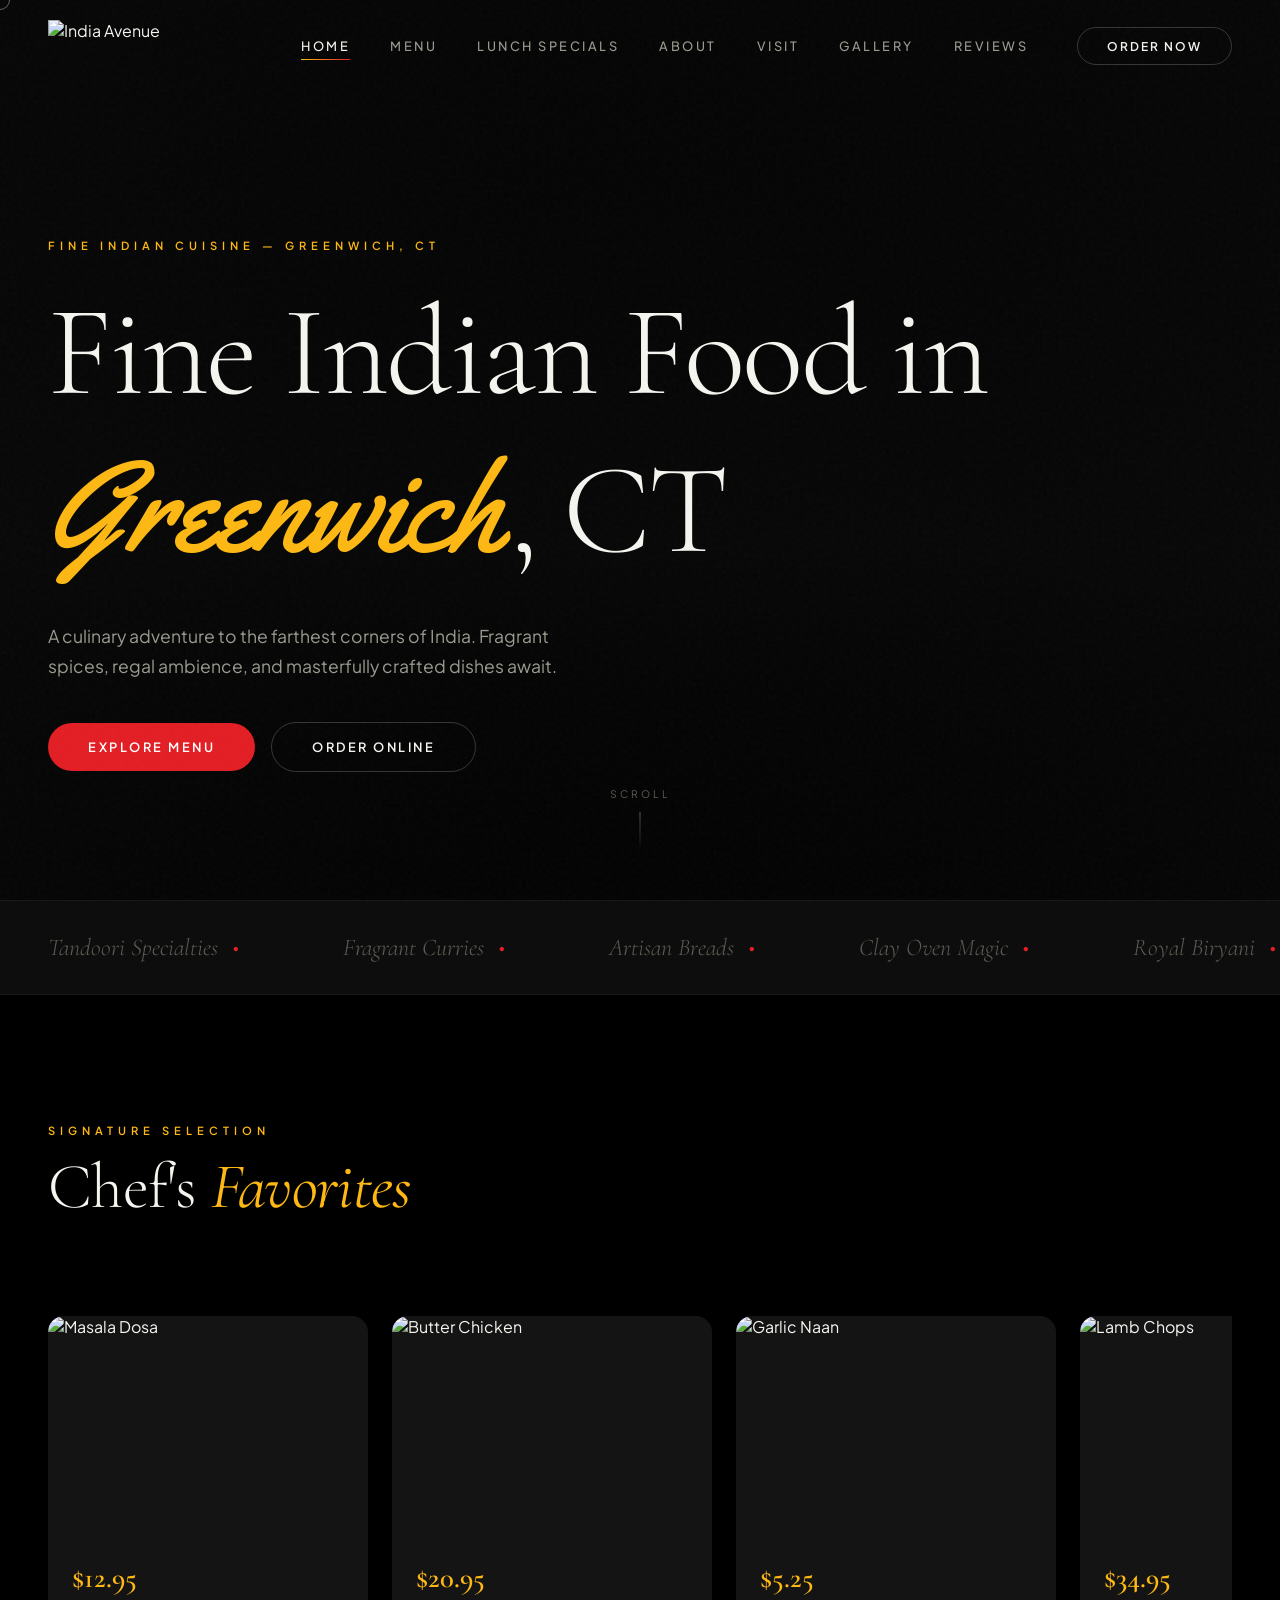
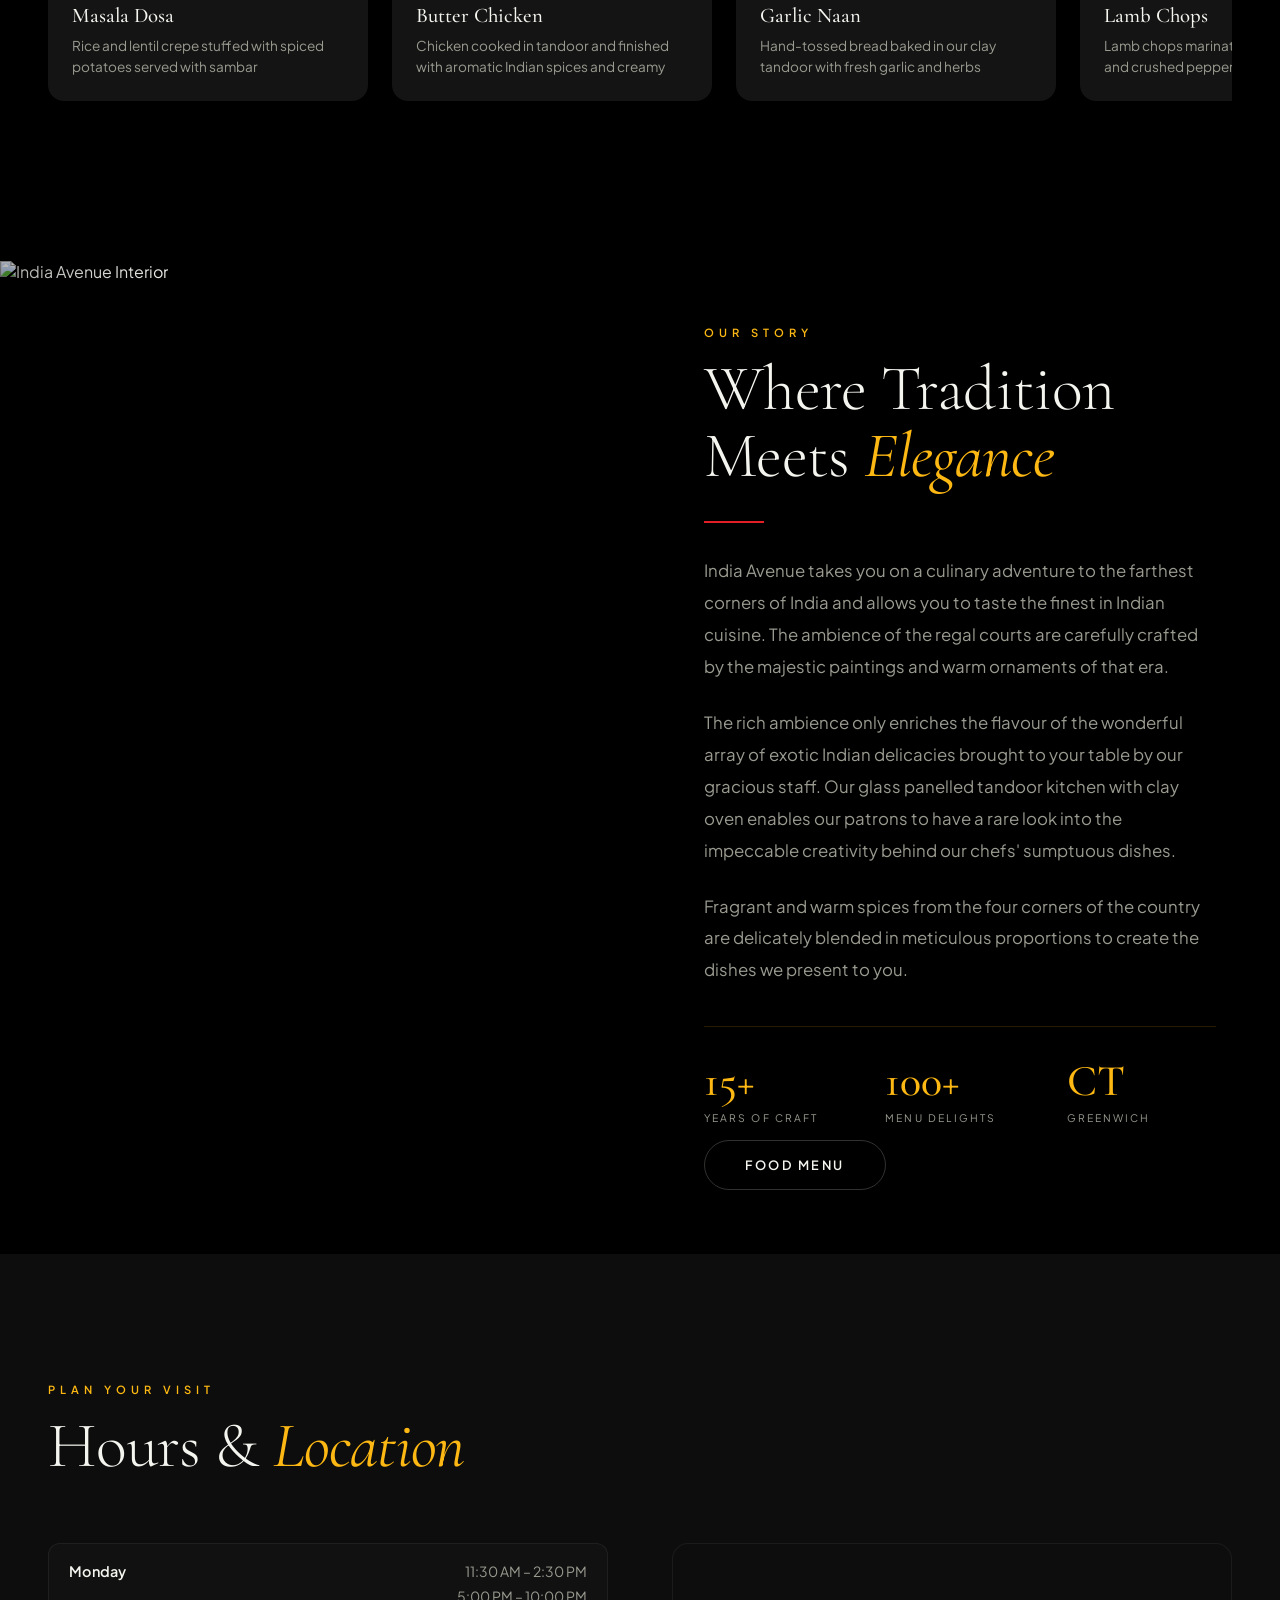
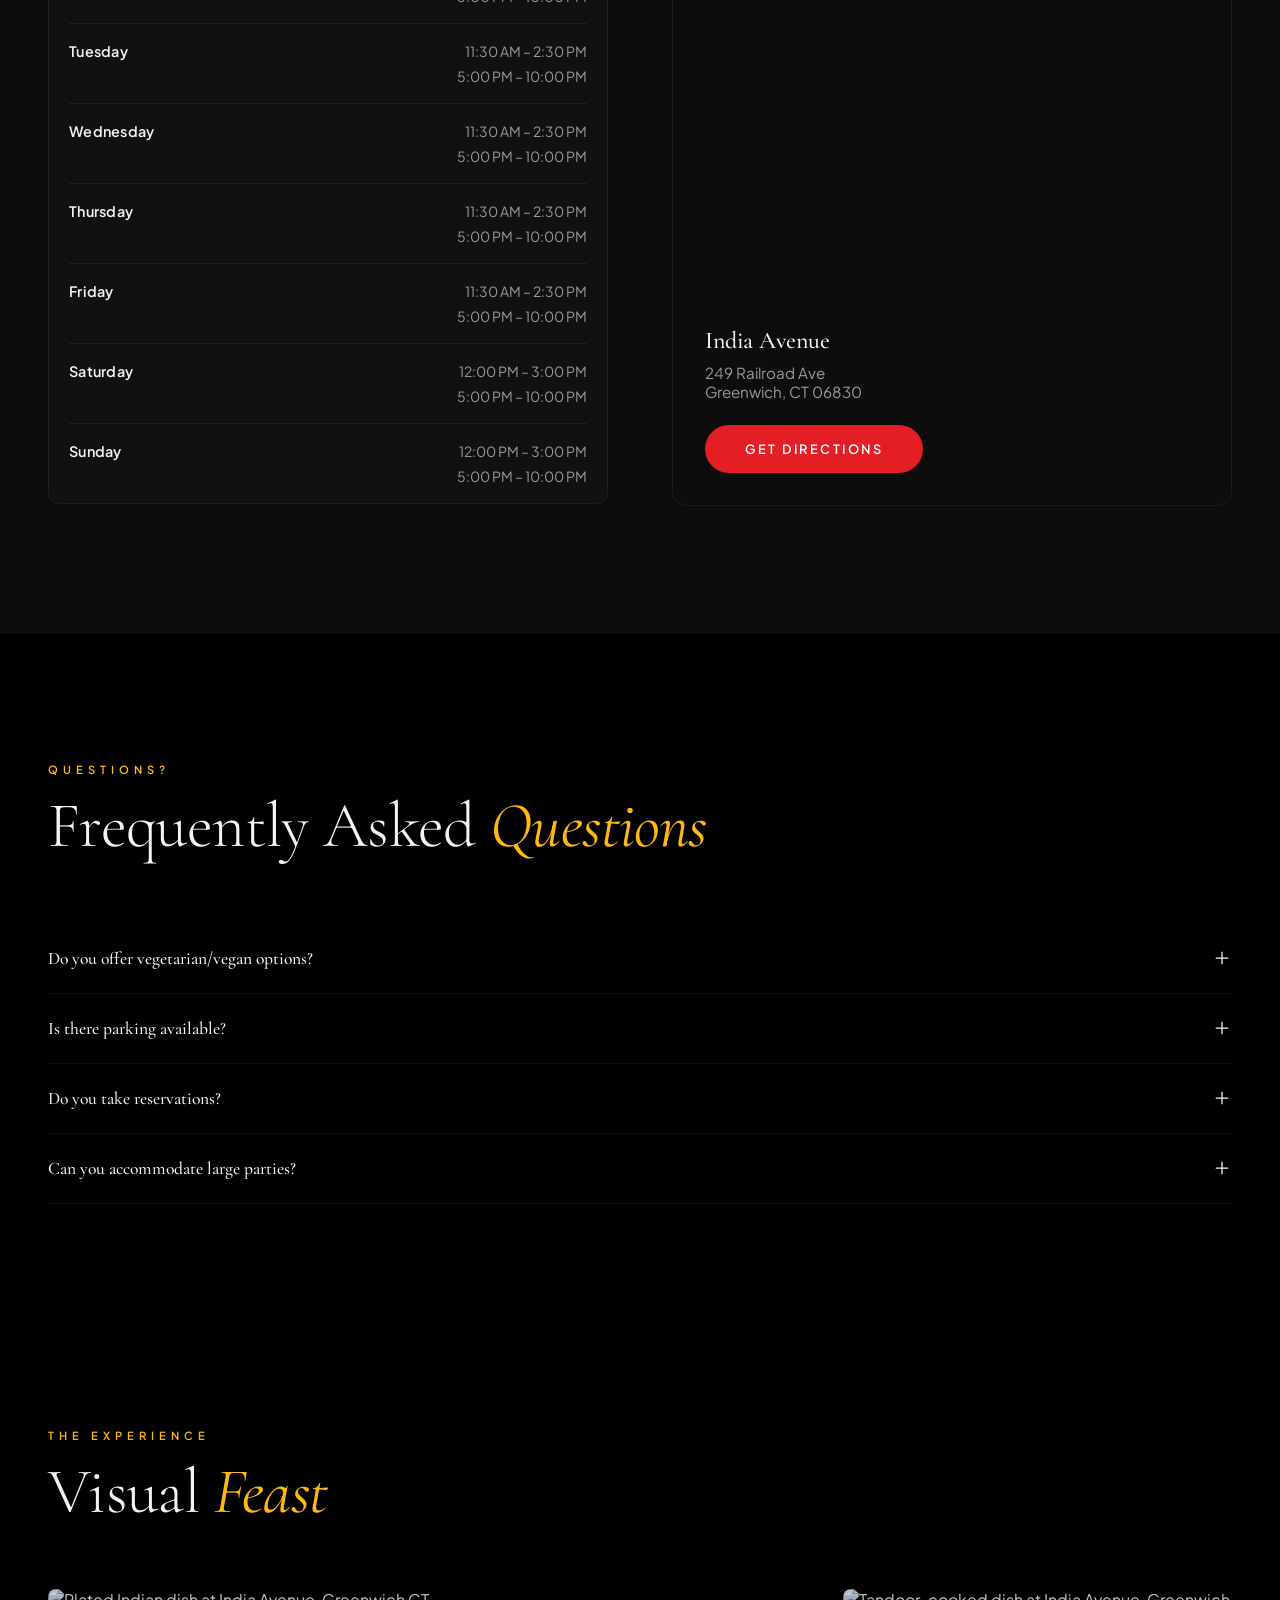
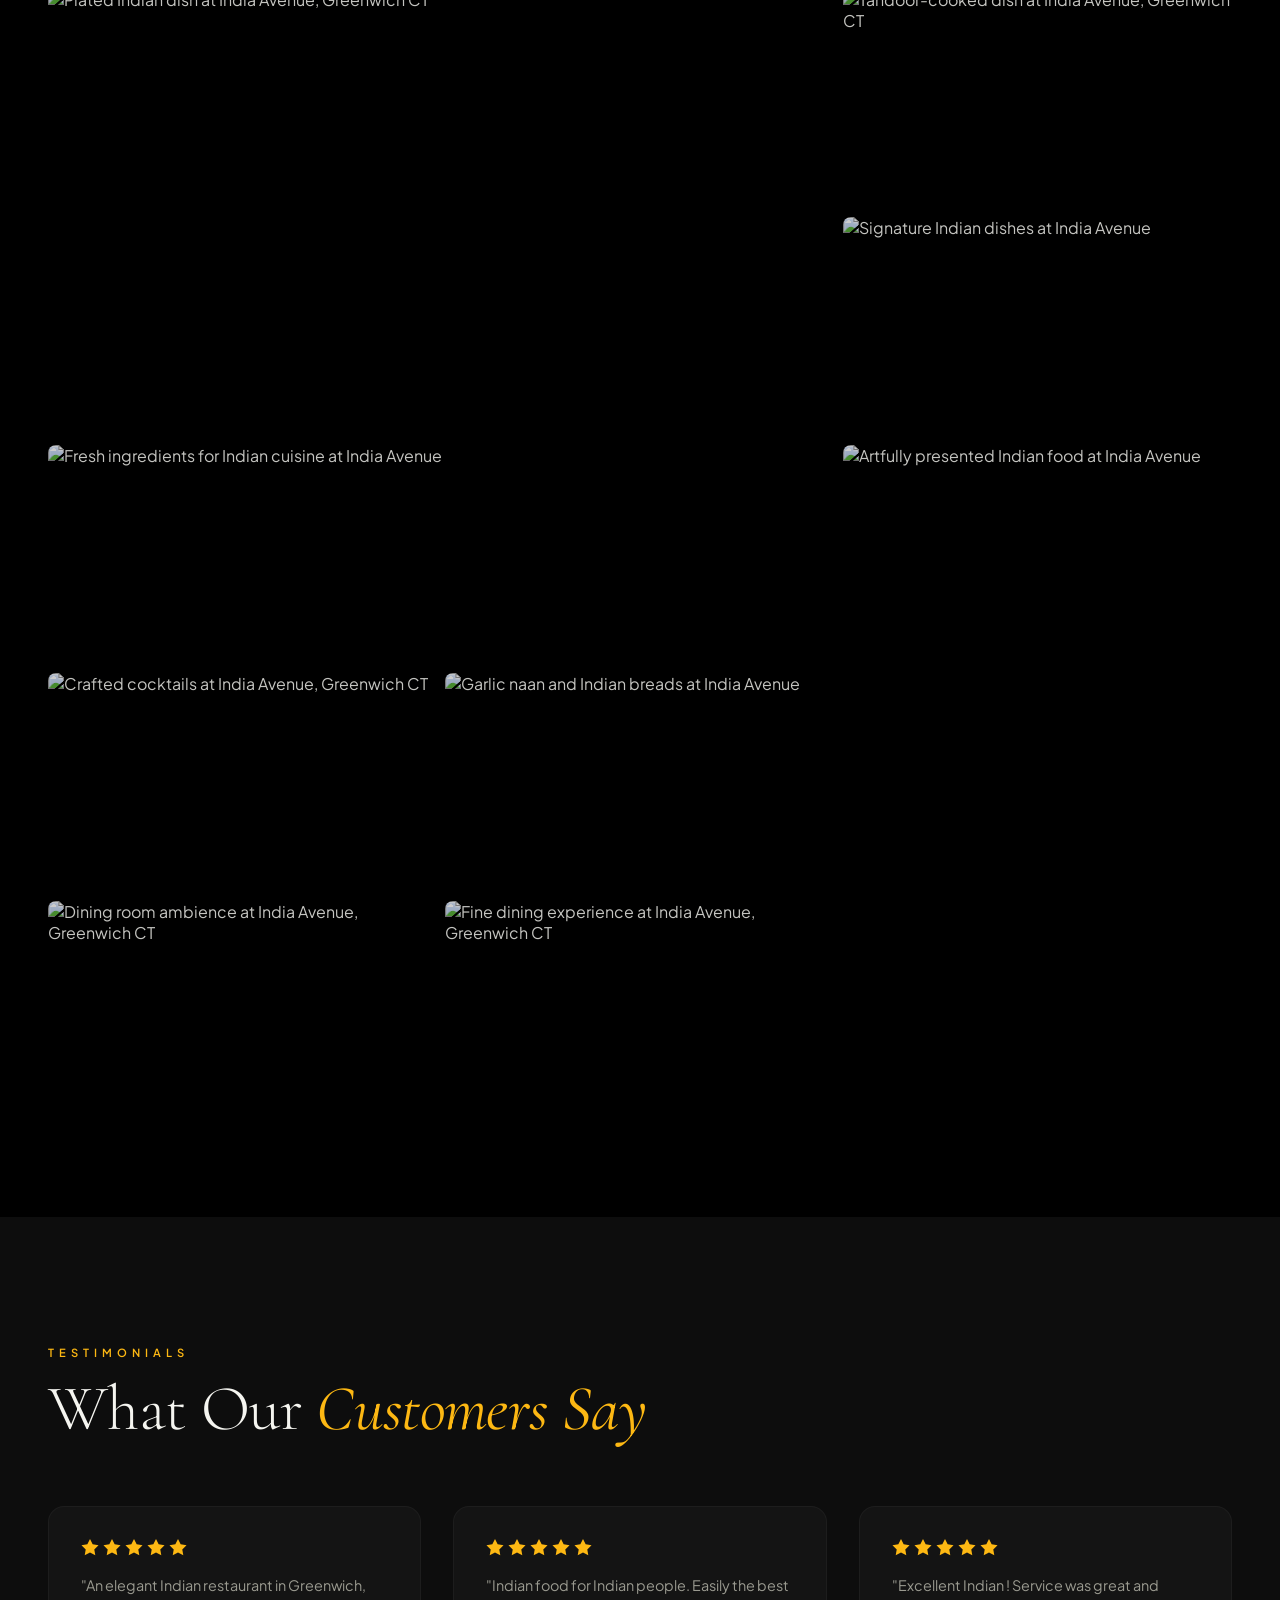
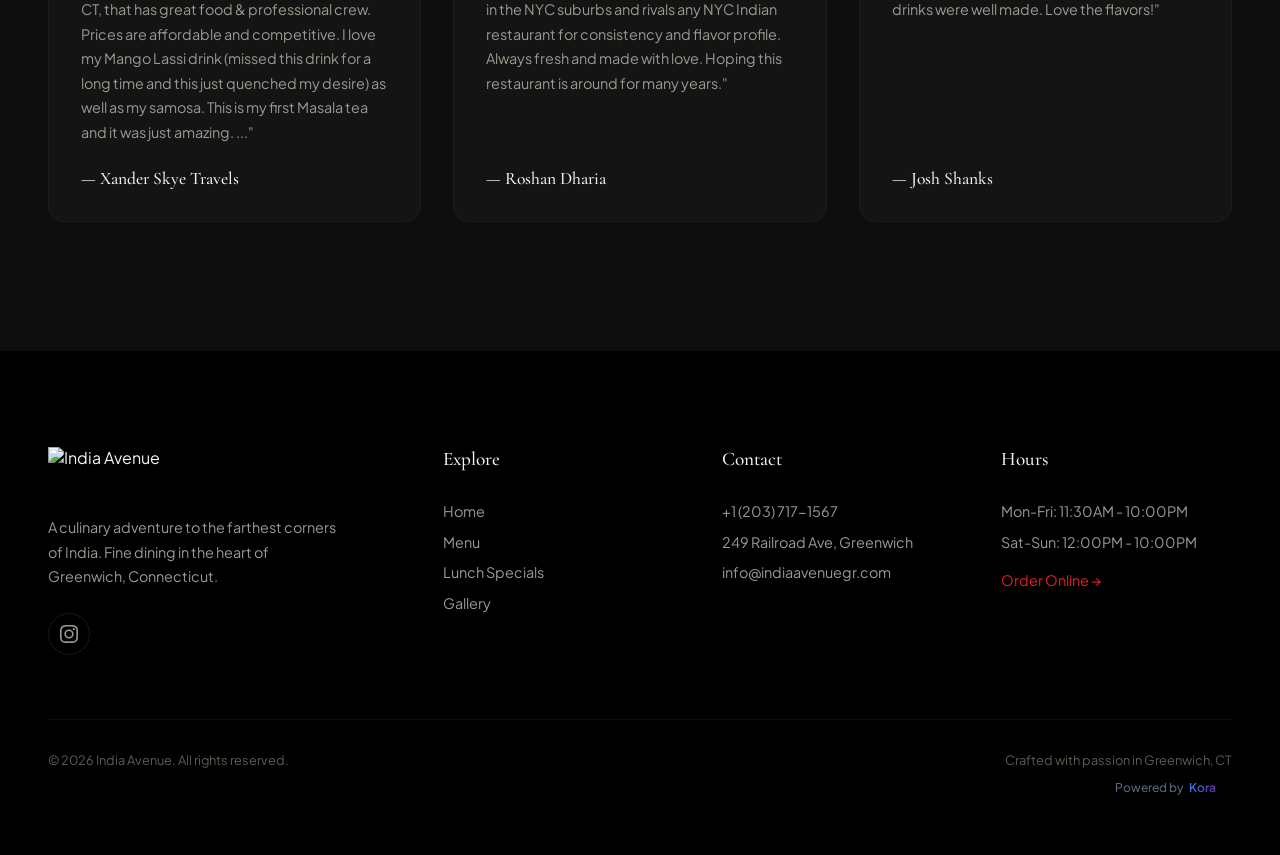
==== commit 21646813: "Deploy staging from Kora" ====
--- a/index.html
+++ b/index.html
@@ -843,7 +843,6 @@
 <a href="lunch-specials.html">Lunch Specials</a>
 <a href="#about">About</a>
 <a href="#visit">Visit</a>
-<a href="#faq">FAQ</a>
 <a href="#gallery">Gallery</a>
 <a href="#reviews">Reviews</a>
 </div>
@@ -1005,12 +1004,12 @@
 </div>
 </section>
 <!-- FAQ -->
-<section class="section" id="faq">
-<div class="section-header reveal">
+<section class="section" id="faq" style="padding-left: 0; padding-right: 0;">
+<div class="section-header reveal" style="padding: 0 clamp(1.25rem, 4vw, 3rem);">
 <span class="section-label">Questions?</span>
 <h2 class="section-title">Frequently Asked <em>Questions</em></h2>
 </div>
-<div class="faq-container reveal" style="max-width: 800px; margin: 0 auto;">
+<div class="faq-container reveal" style="padding: 0 clamp(1.25rem, 4vw, 3rem);">
 <div class="faq-item">
 <button class="faq-question">
 <span>Do you offer vegetarian/vegan options?</span>
@@ -1152,6 +1151,7 @@
 <p>© <span id="y"></span> India Avenue. All rights reserved.</p>
 <p>Crafted with passion in Greenwich, CT</p>
 </div>
+
 <!-- KORA_BRANDING_FOOTER_START -->
 <div class="kora-powered-by" style="display:flex;justify-content:flex-end;align-items:center;gap:0.35rem;padding:0.75rem 1rem;font-size:0.75rem;"><span style="color:#64748b">Powered by</span><a href="https://askkora.ai" target="_blank" rel="noopener noreferrer" style="text-decoration:none;font-weight:600;background:linear-gradient(135deg,#1E88E5,#7B1FA2);-webkit-background-clip:text;background-clip:text;-webkit-text-fill-color:transparent">Kora</a></div>
 <!-- KORA_BRANDING_FOOTER_END -->
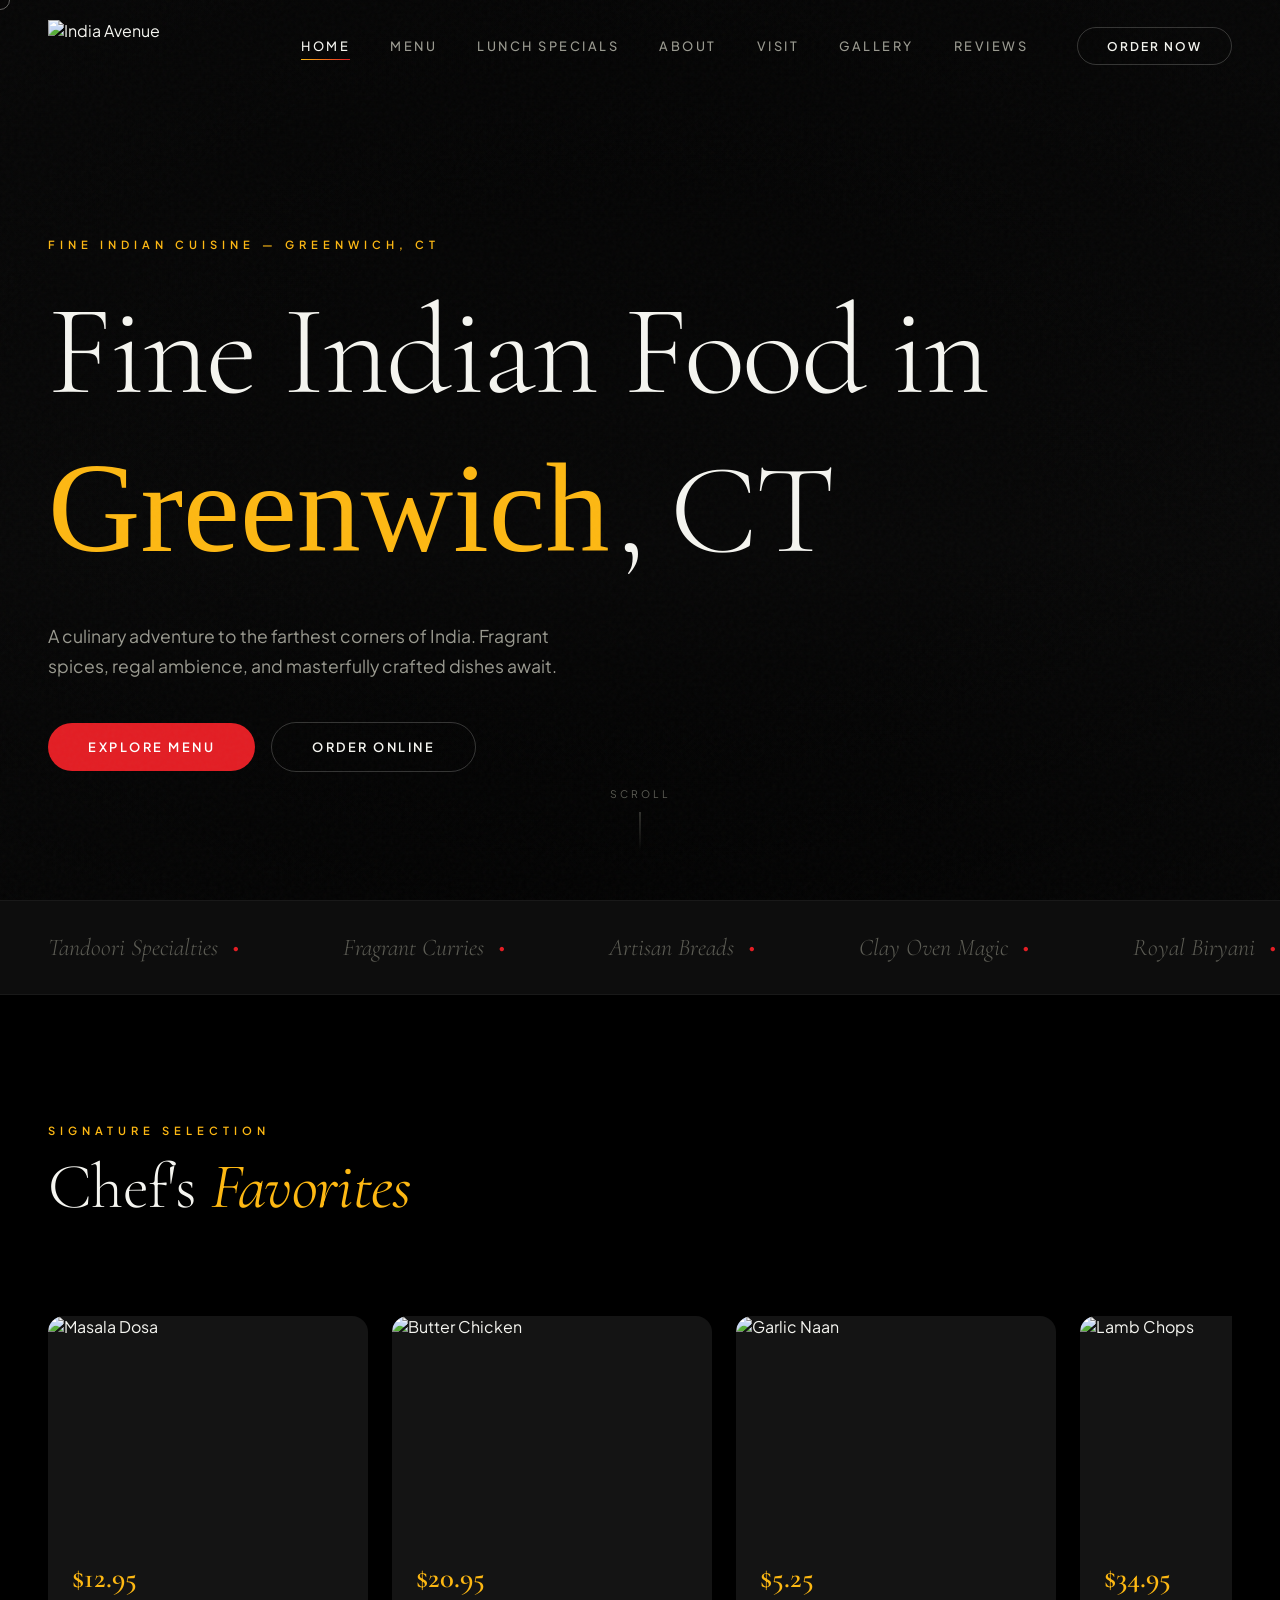
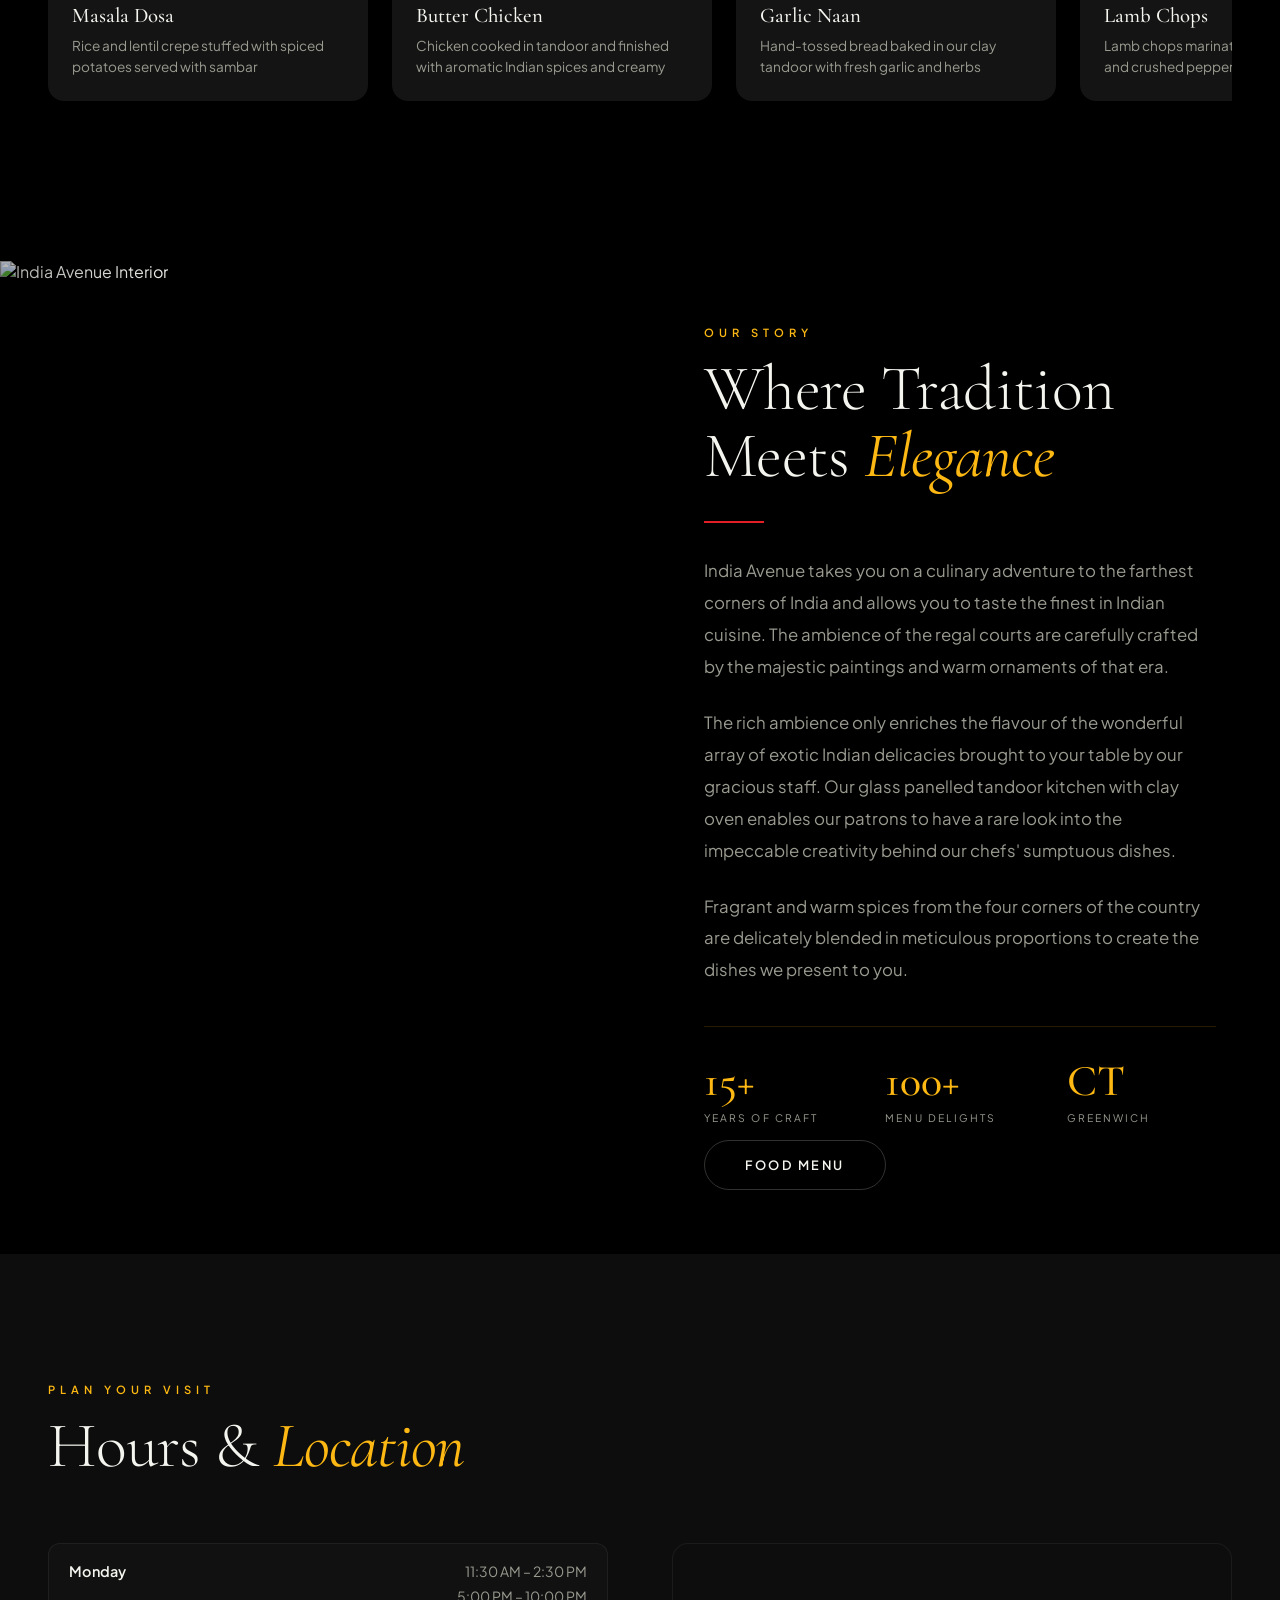
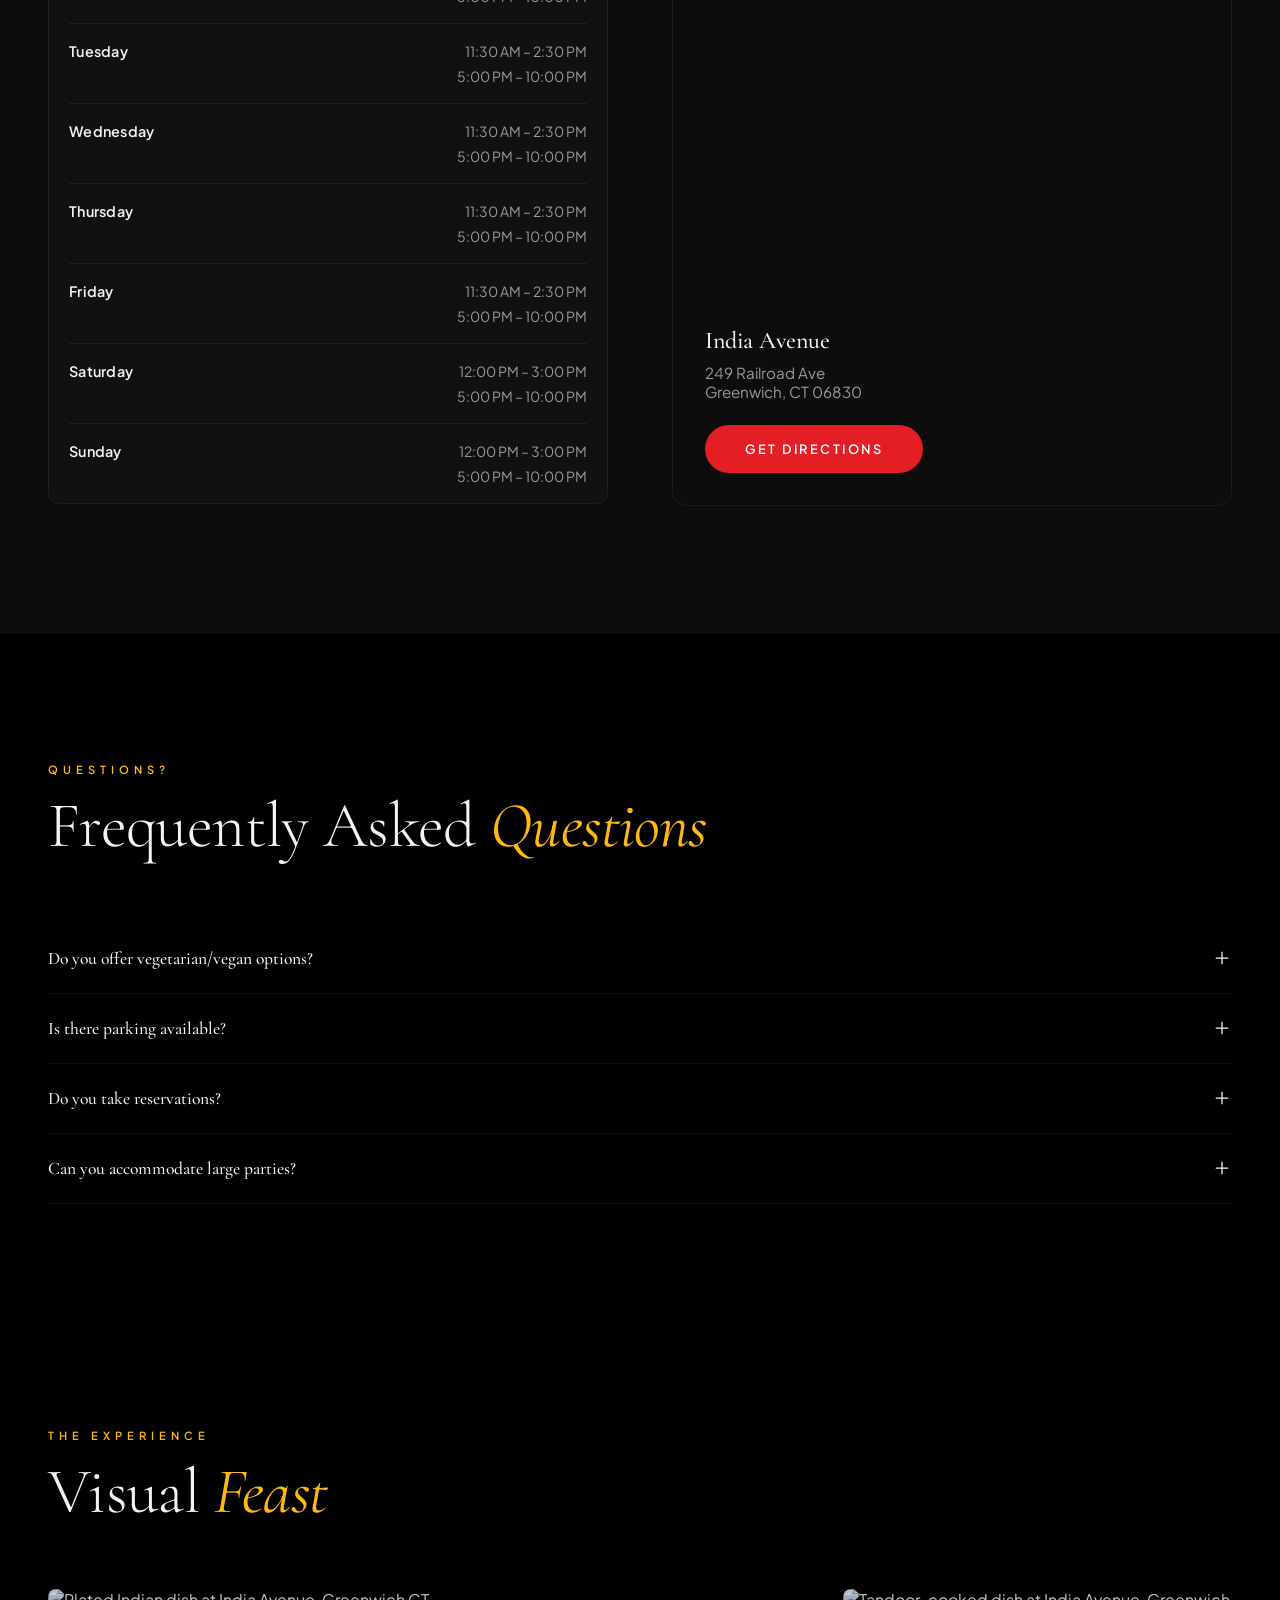
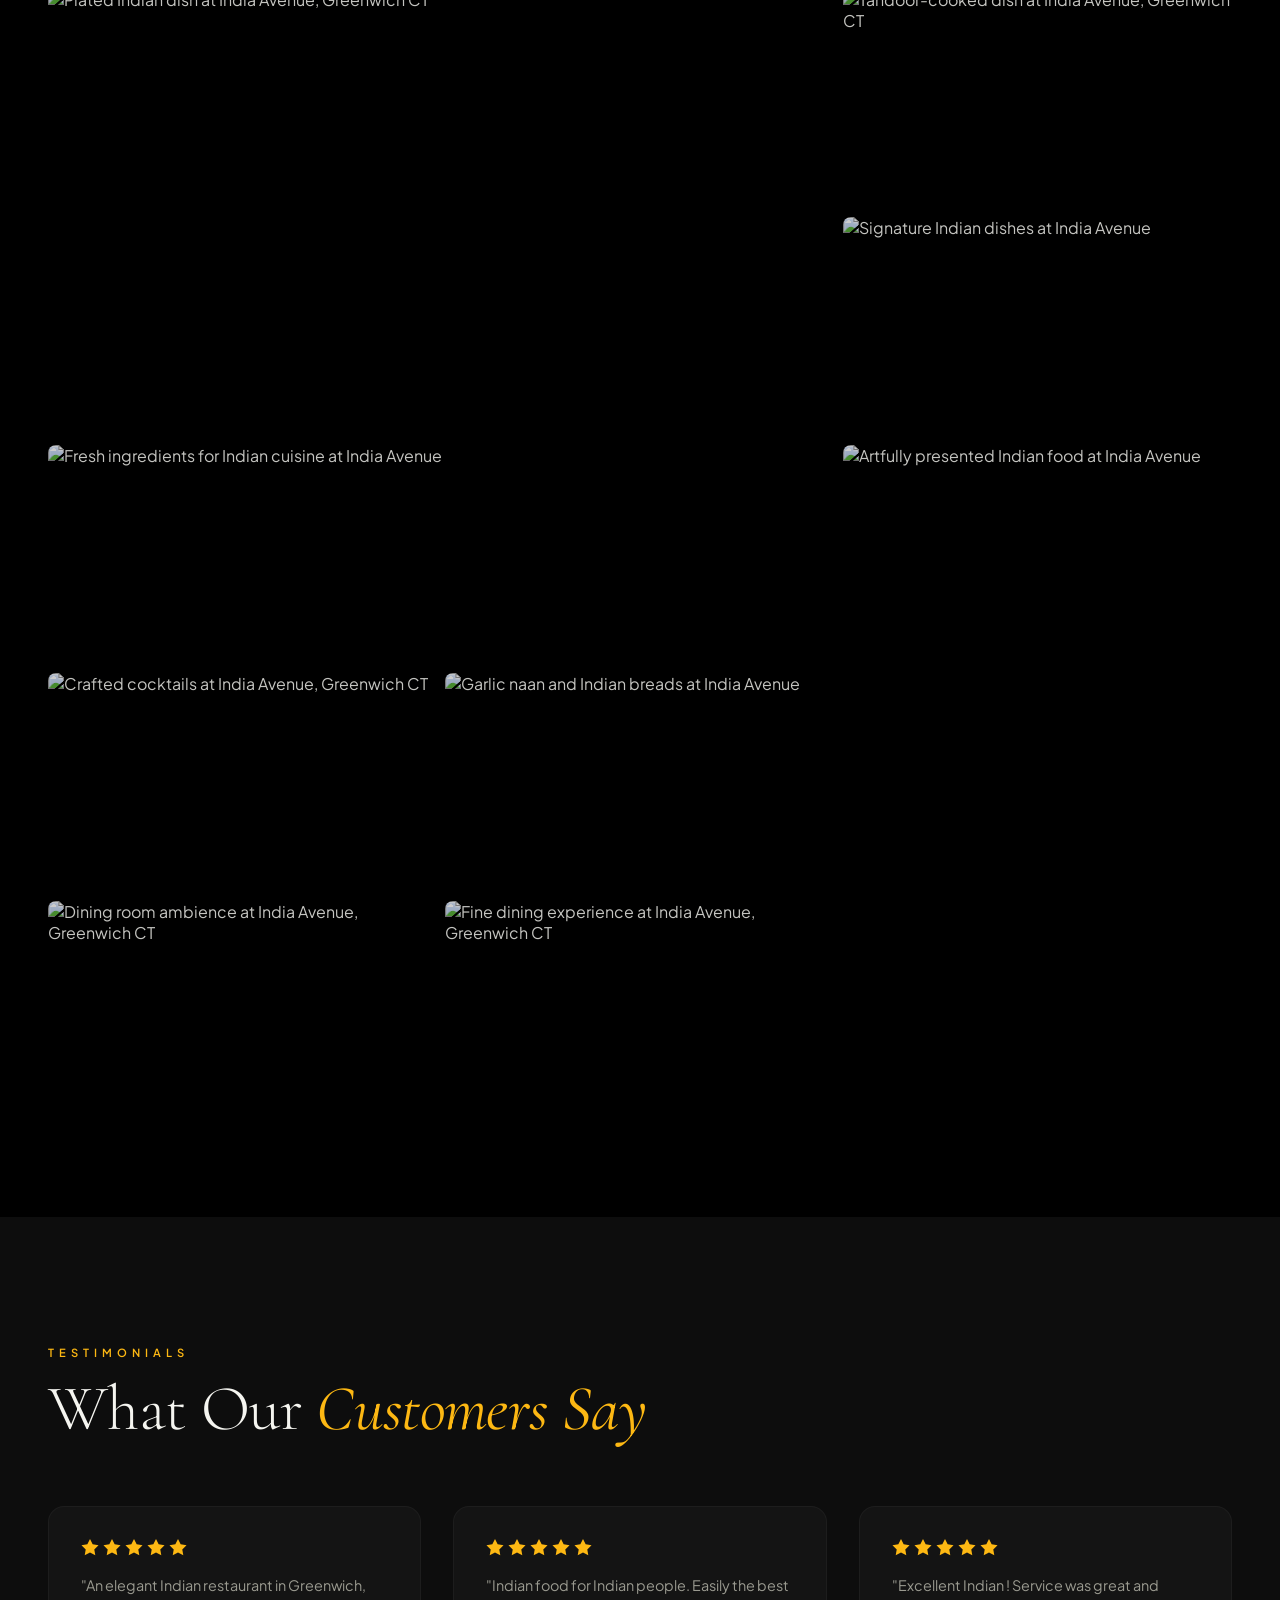
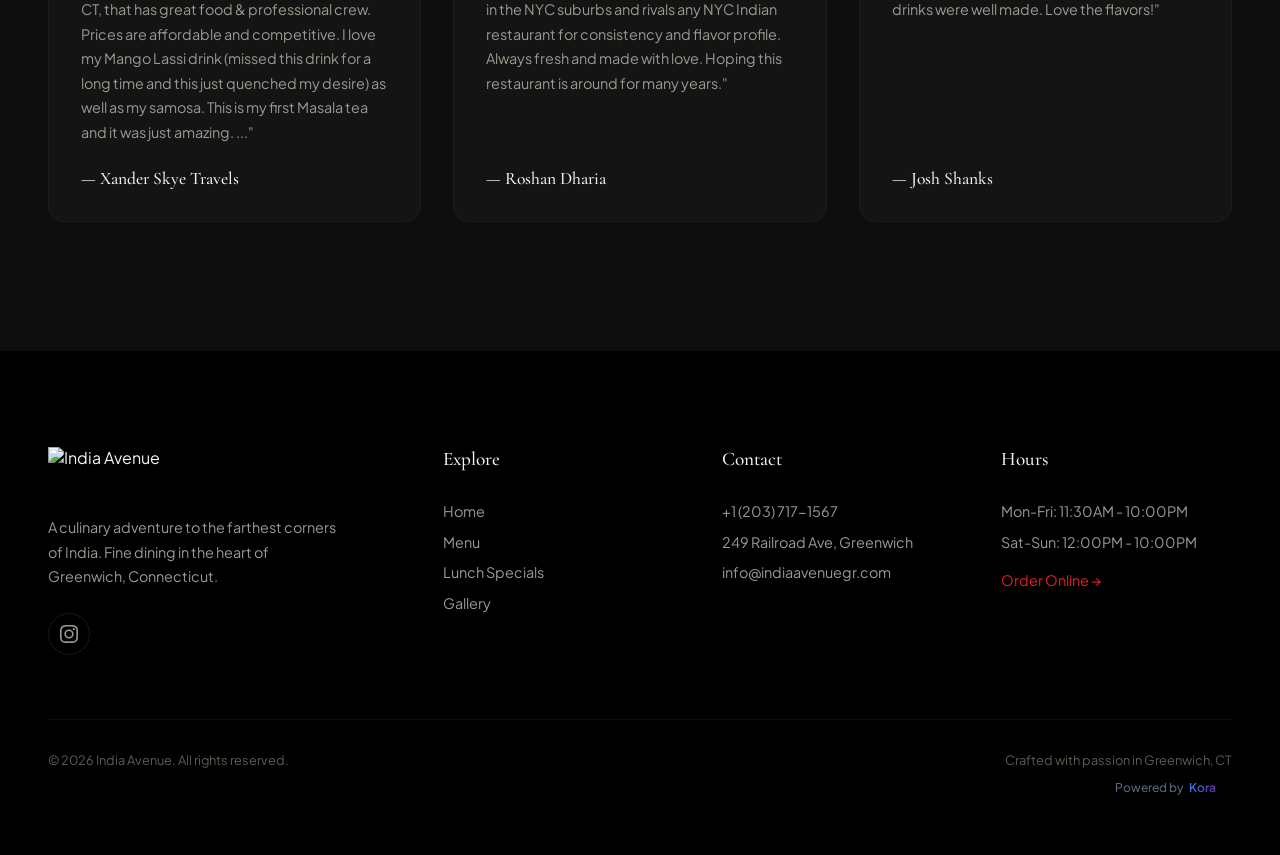
==== commit 052c76c9: "Deploy staging from Kora" ====
--- a/index.html
+++ b/index.html
@@ -138,7 +138,12 @@
       },
       "reviewBody": "Excellent Indian ! Service was great and drinks were well made. Love the flavors!"
     }
-  ]
+  ],
+  "aggregateRating": {
+    "@type": "AggregateRating",
+    "ratingValue": "5",
+    "reviewCount": "3"
+  }
 }</script>
 <script type="application/ld+json">{
   "@context": "https://schema.org",
@@ -178,10 +183,6 @@
     }
   ]
 }</script>
-<link href="https://fonts.googleapis.com" rel="preconnect"/>
-<link crossorigin="" href="https://fonts.gstatic.com" rel="preconnect"/>
-<link as="style" href="https://fonts.googleapis.com/css2?family=Cormorant+Garamond:ital,wght@0,300;0,400;0,500;0,600;0,700;1,300;1,400&amp;family=Plus+Jakarta+Sans:wght@300;400;500;600;700&amp;family=Yellowtail&amp;display=swap" onload="this.onload=null;this.rel='stylesheet'" rel="preload"/>
-<noscript><link href="https://fonts.googleapis.com/css2?family=Cormorant+Garamond:ital,wght@0,300;0,400;0,500;0,600;0,700;1,300;1,400&amp;family=Plus+Jakarta+Sans:wght@300;400;500;600;700&amp;family=Yellowtail&amp;display=swap" rel="stylesheet"/></noscript>
 <style>
 :root {
   --brand-red: #E31E24;
@@ -821,6 +822,12 @@
   padding-bottom: 1.5rem;
 }
 </style>
+<!-- KORA_GOOGLE_FONTS_START -->
+<link rel="preconnect" href="https://fonts.googleapis.com">
+<link rel="preconnect" href="https://fonts.gstatic.com" crossorigin>
+<link rel="preload" as="style" href="https://fonts.googleapis.com/css2?family=Cormorant+Garamond:wght@400;600;700&amp;family=Plus+Jakarta+Sans:wght@400;600;700&amp;display=swap" onload="this.onload=null;this.rel='stylesheet'">
+<noscript><link rel="stylesheet" href="https://fonts.googleapis.com/css2?family=Cormorant+Garamond:wght@400;600;700&amp;family=Plus+Jakarta+Sans:wght@400;600;700&amp;display=swap"></noscript>
+<!-- KORA_GOOGLE_FONTS_END -->
 </head>
 <body>
 <!-- KORA_TRACKING_GTM_BODY_START -->
@@ -1151,10 +1158,6 @@
 <p>© <span id="y"></span> India Avenue. All rights reserved.</p>
 <p>Crafted with passion in Greenwich, CT</p>
 </div>
-
-<!-- KORA_BRANDING_FOOTER_START -->
-<div class="kora-powered-by" style="display:flex;justify-content:flex-end;align-items:center;gap:0.35rem;padding:0.75rem 1rem;font-size:0.75rem;"><span style="color:#64748b">Powered by</span><a href="https://askkora.ai" target="_blank" rel="noopener noreferrer" style="text-decoration:none;font-weight:600;background:linear-gradient(135deg,#1E88E5,#7B1FA2);-webkit-background-clip:text;background-clip:text;-webkit-text-fill-color:transparent">Kora</a></div>
-<!-- KORA_BRANDING_FOOTER_END -->
 </footer>
 <!-- Floating CTA -->
 <a class="floating-cta" href="https://order.toasttab.com/online/india-avenue-249-railroad-avenue" id="floatingCta" target="_blank">Order Now</a>
@@ -1373,5 +1376,76 @@
   });
 </script>
 <!-- KORA_TRACKING_EVENTS_END -->
+<!-- KORA_BRANDING_FOOTER_SCRIPT_START -->
+<script>
+(function () {
+  var koraUrl = "https://askkora.ai";
+  var muted = "#64748b";
+  var blue = "#1E88E5";
+  var purple = "#7B1FA2";
+  var startMarker = 'KORA_' + 'BRANDING_FOOTER_START';
+  var endMarker = 'KORA_' + 'BRANDING_FOOTER_END';
+  var selector = '[data-kora-branding-footer="true"], .kora-powered-by';
+
+  function removeExisting() {
+    document.querySelectorAll(selector).forEach(function (node) {
+      if (node && node.parentNode) node.parentNode.removeChild(node);
+    });
+    var walker = document.createTreeWalker(document.documentElement, NodeFilter.SHOW_COMMENT);
+    var comments = [];
+    while (walker.nextNode()) {
+      if (walker.currentNode.nodeValue.indexOf(startMarker) !== -1 || walker.currentNode.nodeValue.indexOf(endMarker) !== -1) {
+        comments.push(walker.currentNode);
+      }
+    }
+    comments.forEach(function (node) {
+      if (node && node.parentNode) node.parentNode.removeChild(node);
+    });
+  }
+
+  function buildBranding() {
+    var wrapper = document.createElement('div');
+    wrapper.className = 'kora-powered-by';
+    wrapper.setAttribute('data-kora-branding-footer', 'true');
+    wrapper.style.cssText = 'display:flex;justify-content:flex-end;align-items:center;gap:0.35rem;padding:0.75rem 1rem;font-size:0.75rem;';
+    wrapper.innerHTML = '<span style="color:' + muted + '">Powered by</span>' +
+      '<a href="' + koraUrl + '" target="_blank" rel="nofollow noopener noreferrer" style="text-decoration:none;font-weight:600;background:linear-gradient(135deg,' + blue + ',' + purple + ');-webkit-background-clip:text;background-clip:text;-webkit-text-fill-color:transparent">Kora</a>';
+    return wrapper;
+  }
+
+  function targetFooter(allowFallback) {
+    var footer = document.querySelector('footer');
+    if (footer) return footer;
+    if (!allowFallback) return null;
+    return document.getElementById('site-footer') || document.body;
+  }
+
+  function placeBranding(allowFallback) {
+    var target = targetFooter(allowFallback);
+    if (!target) return false;
+    removeExisting();
+    target.appendChild(document.createComment(' ' + startMarker + ' '));
+    target.appendChild(buildBranding());
+    target.appendChild(document.createComment(' ' + endMarker + ' '));
+    return target.tagName && target.tagName.toLowerCase() === 'footer';
+  }
+
+  function start() {
+    if (placeBranding(false)) return;
+    var observer = new MutationObserver(function () {
+      if (placeBranding(false)) observer.disconnect();
+    });
+    observer.observe(document.documentElement, { childList: true, subtree: true });
+    window.setTimeout(function () { observer.disconnect(); placeBranding(true); }, 3000);
+  }
+
+  if (document.readyState === 'loading') {
+    document.addEventListener('DOMContentLoaded', start);
+  } else {
+    start();
+  }
+}());
+</script>
+<!-- KORA_BRANDING_FOOTER_SCRIPT_END -->
 </body>
 </html>
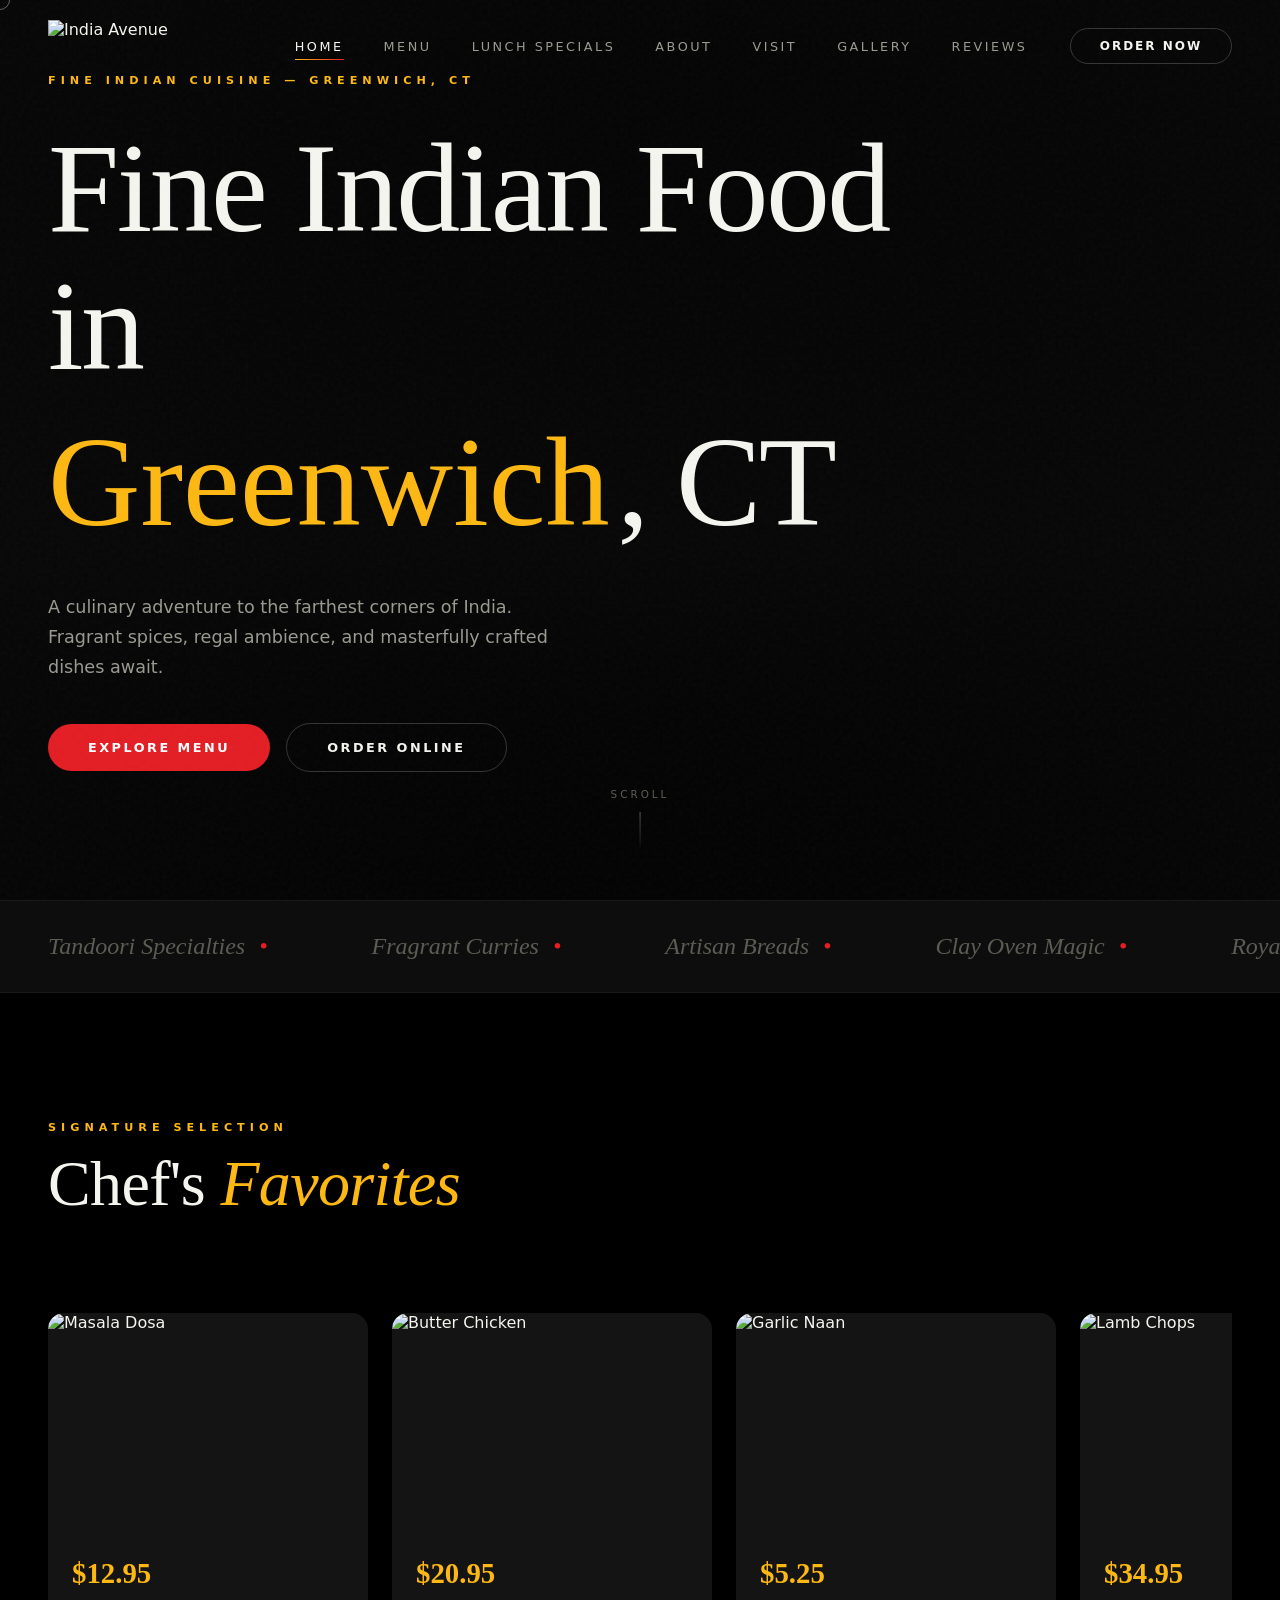
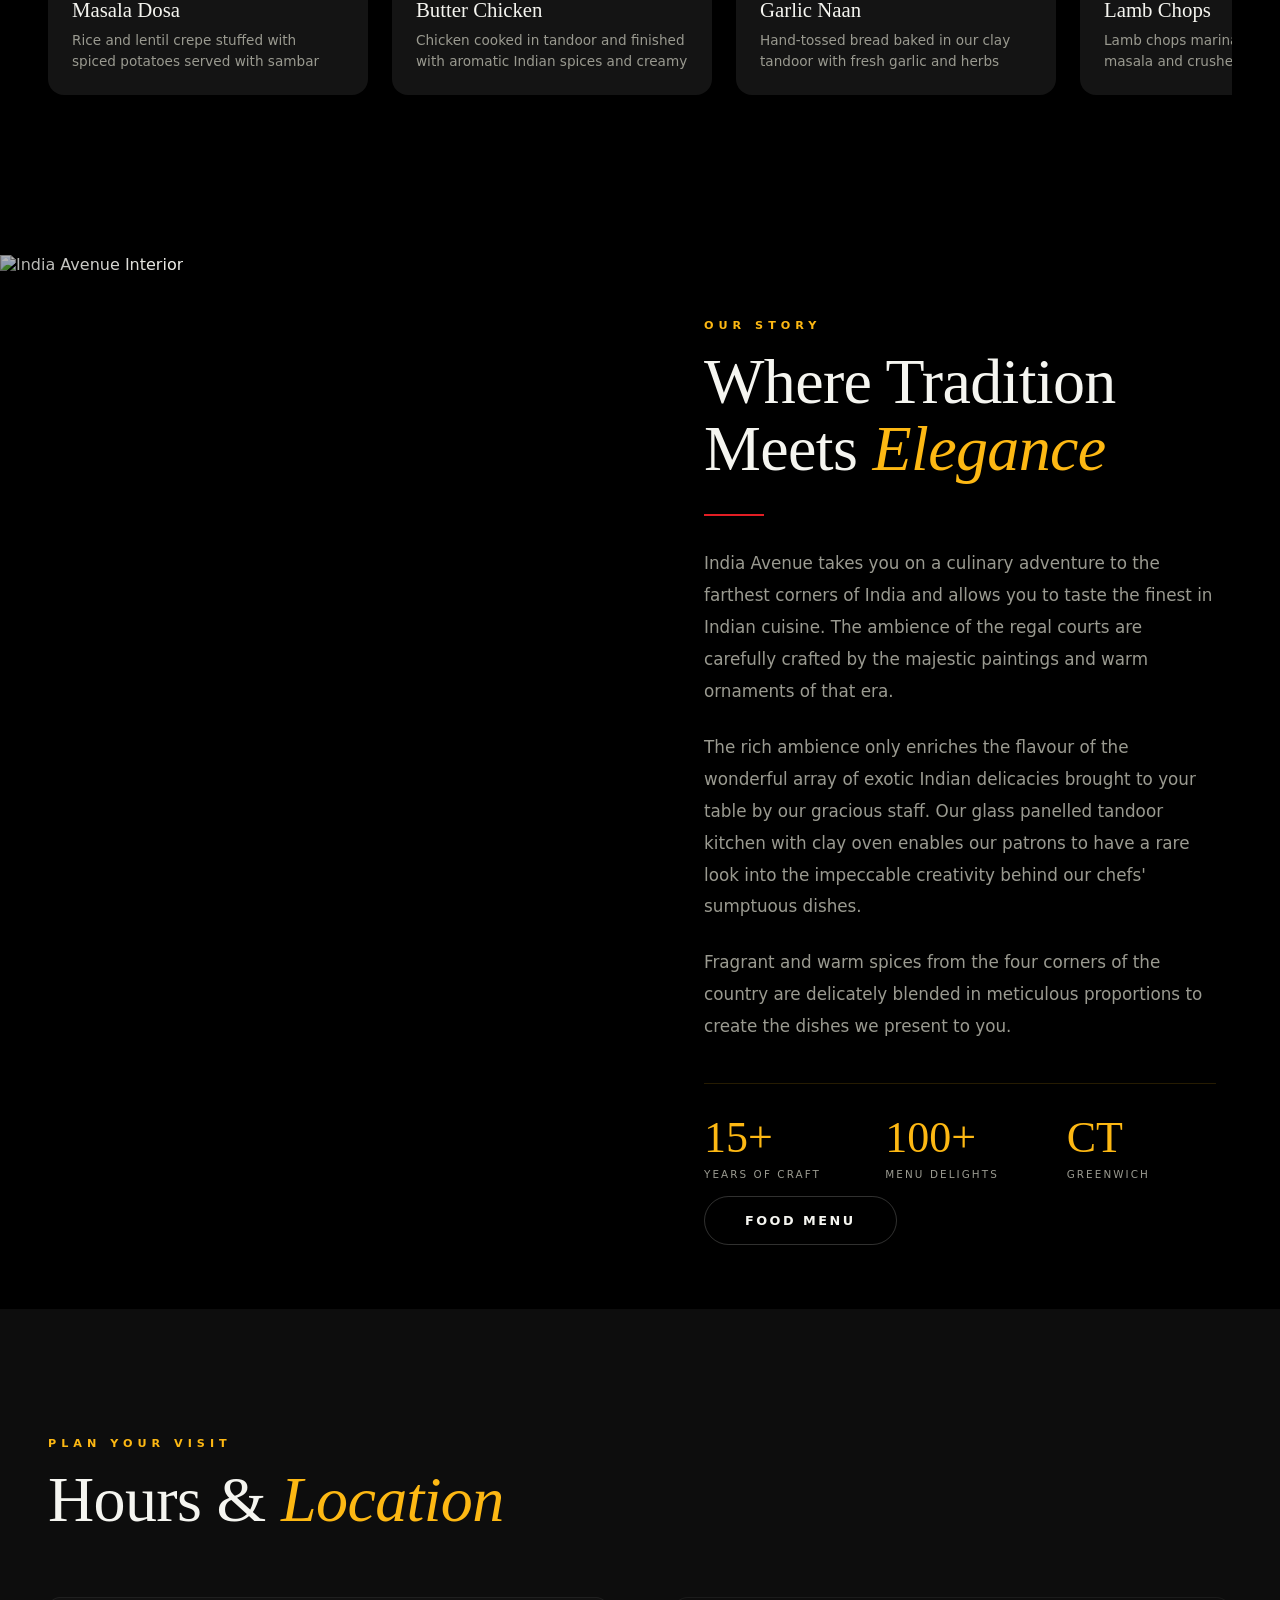
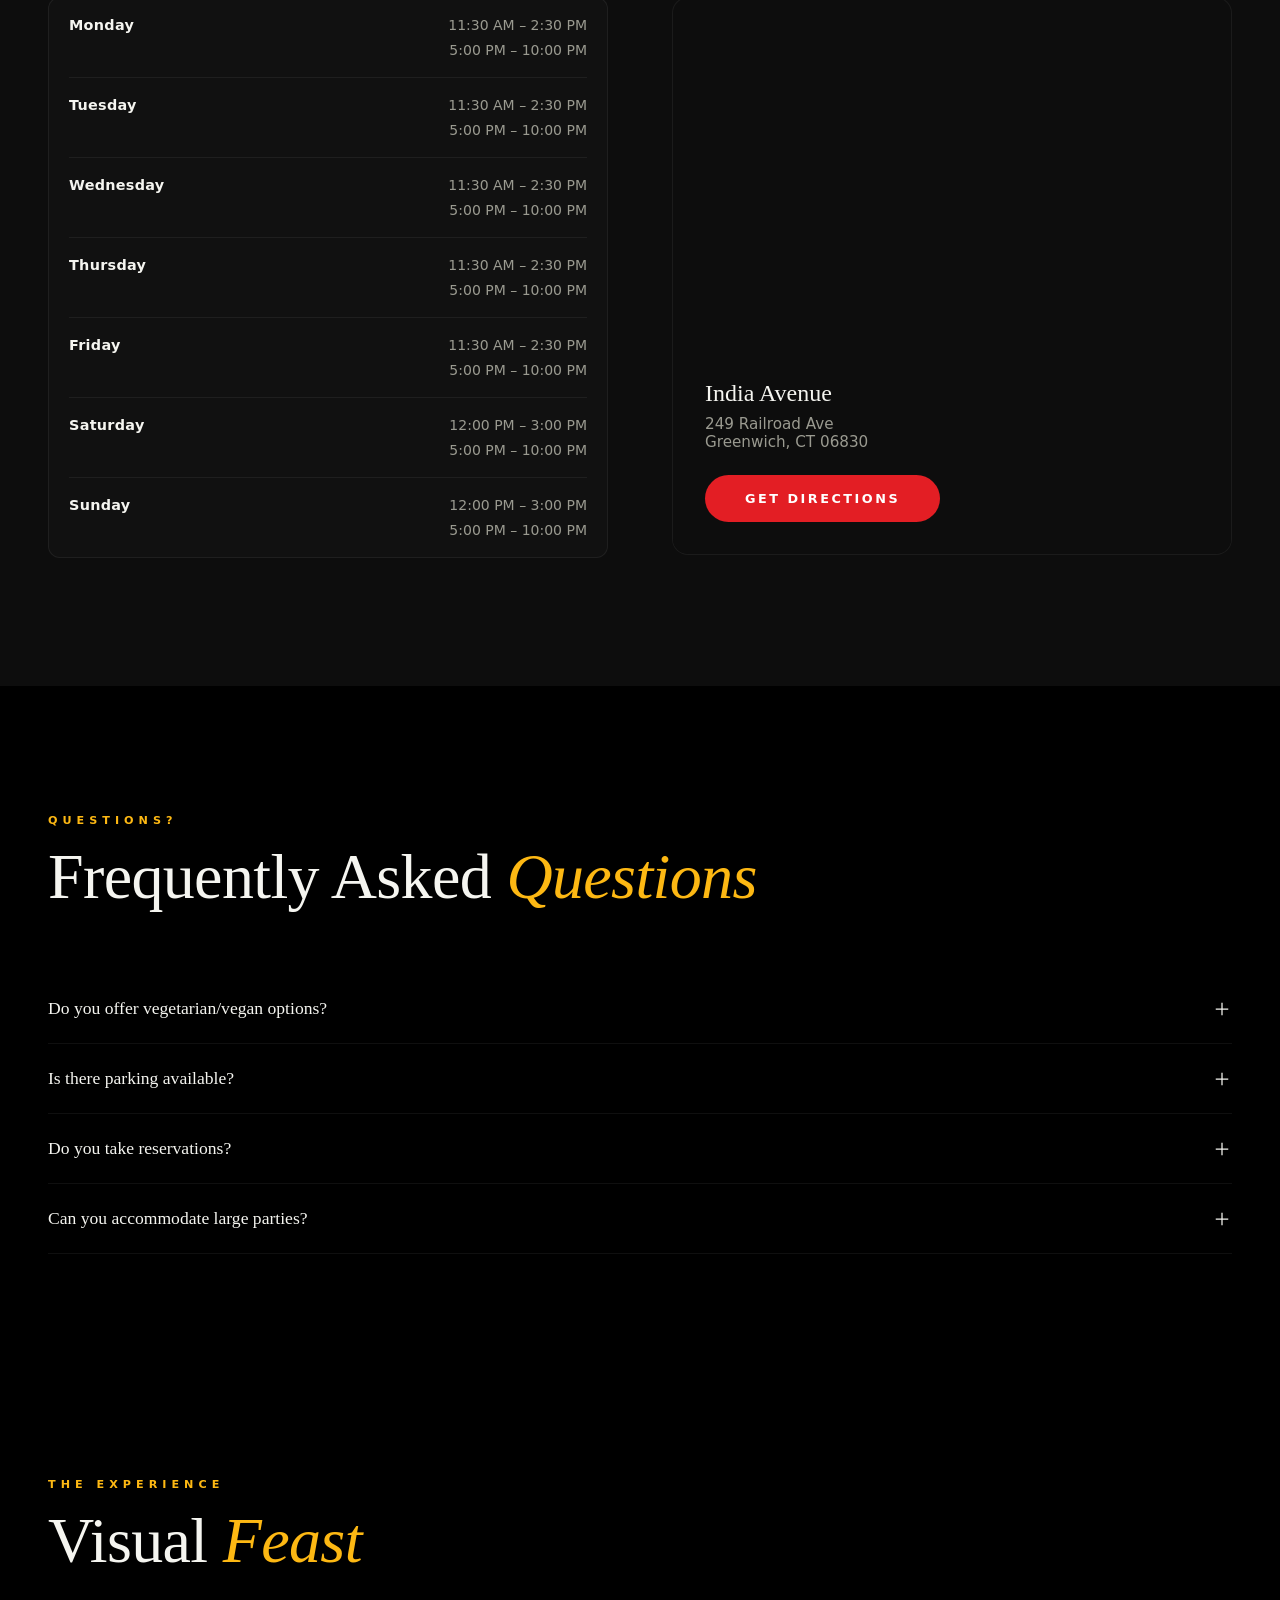
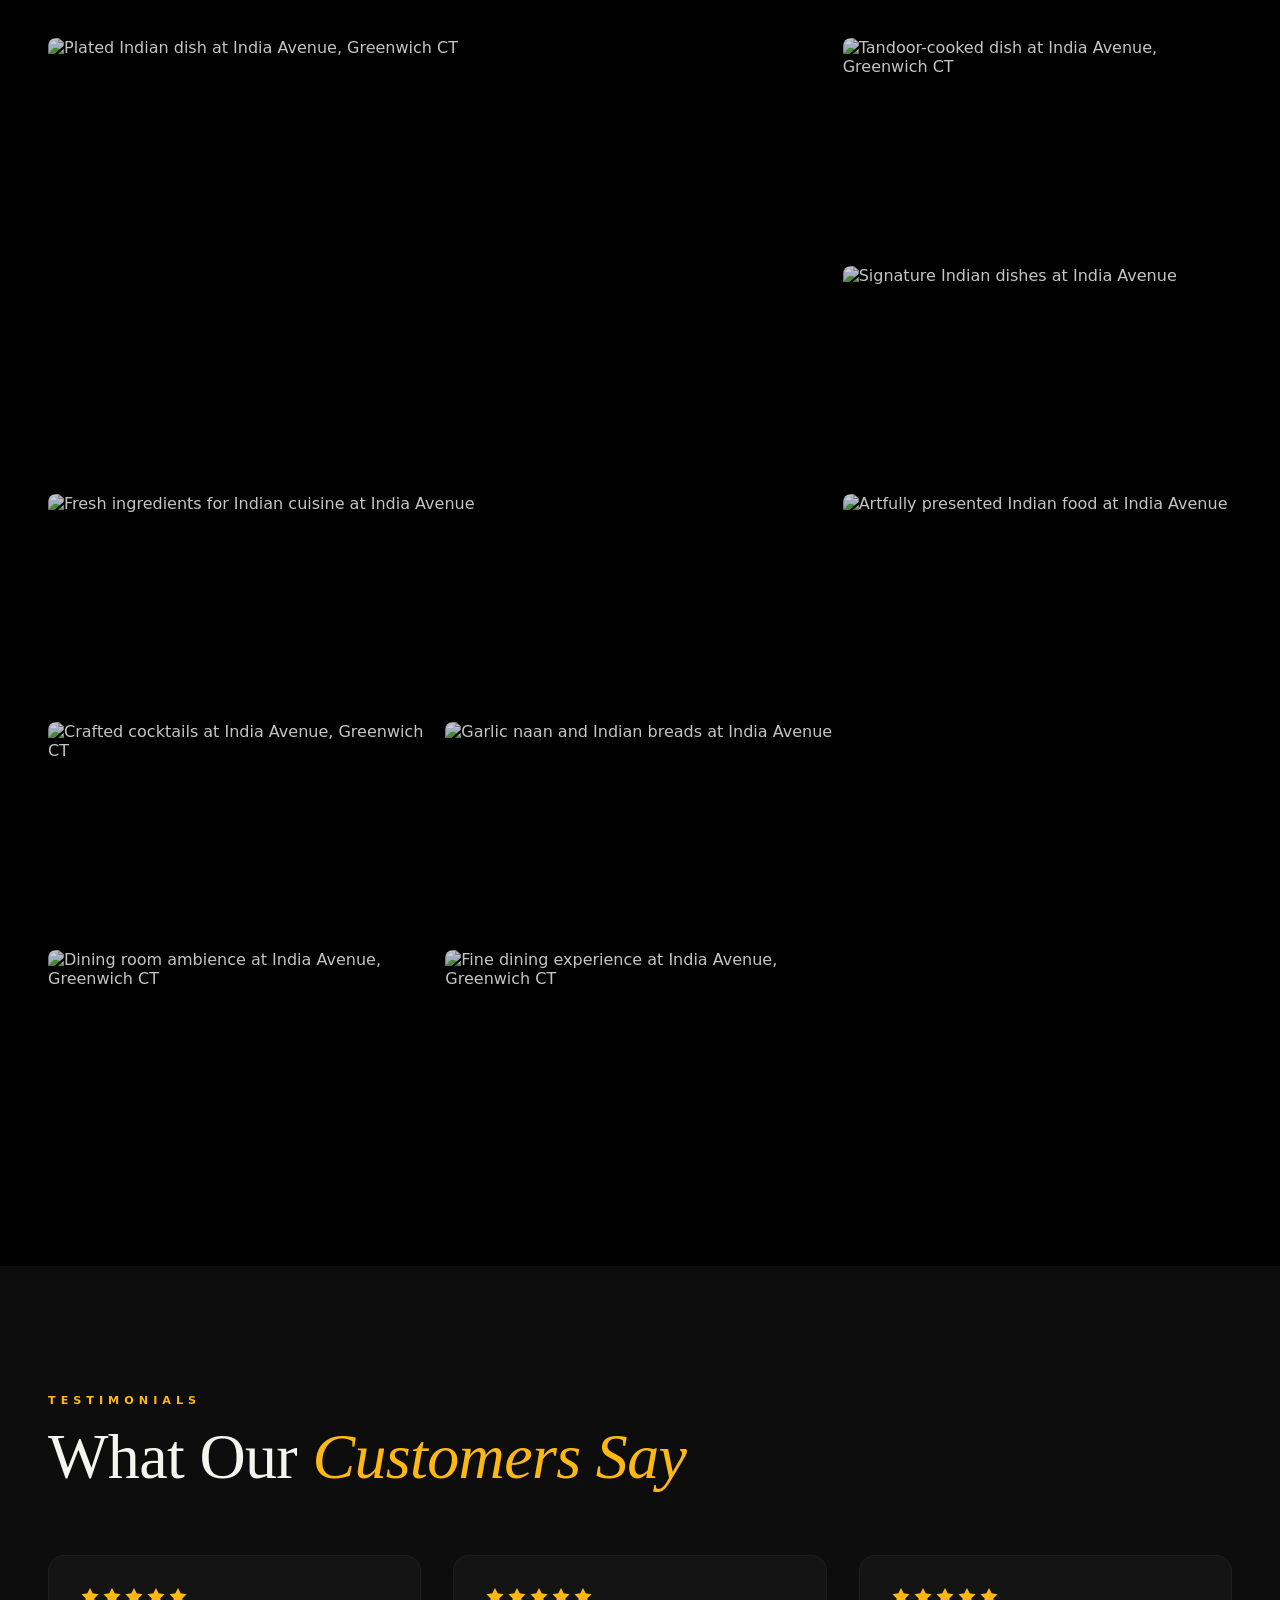
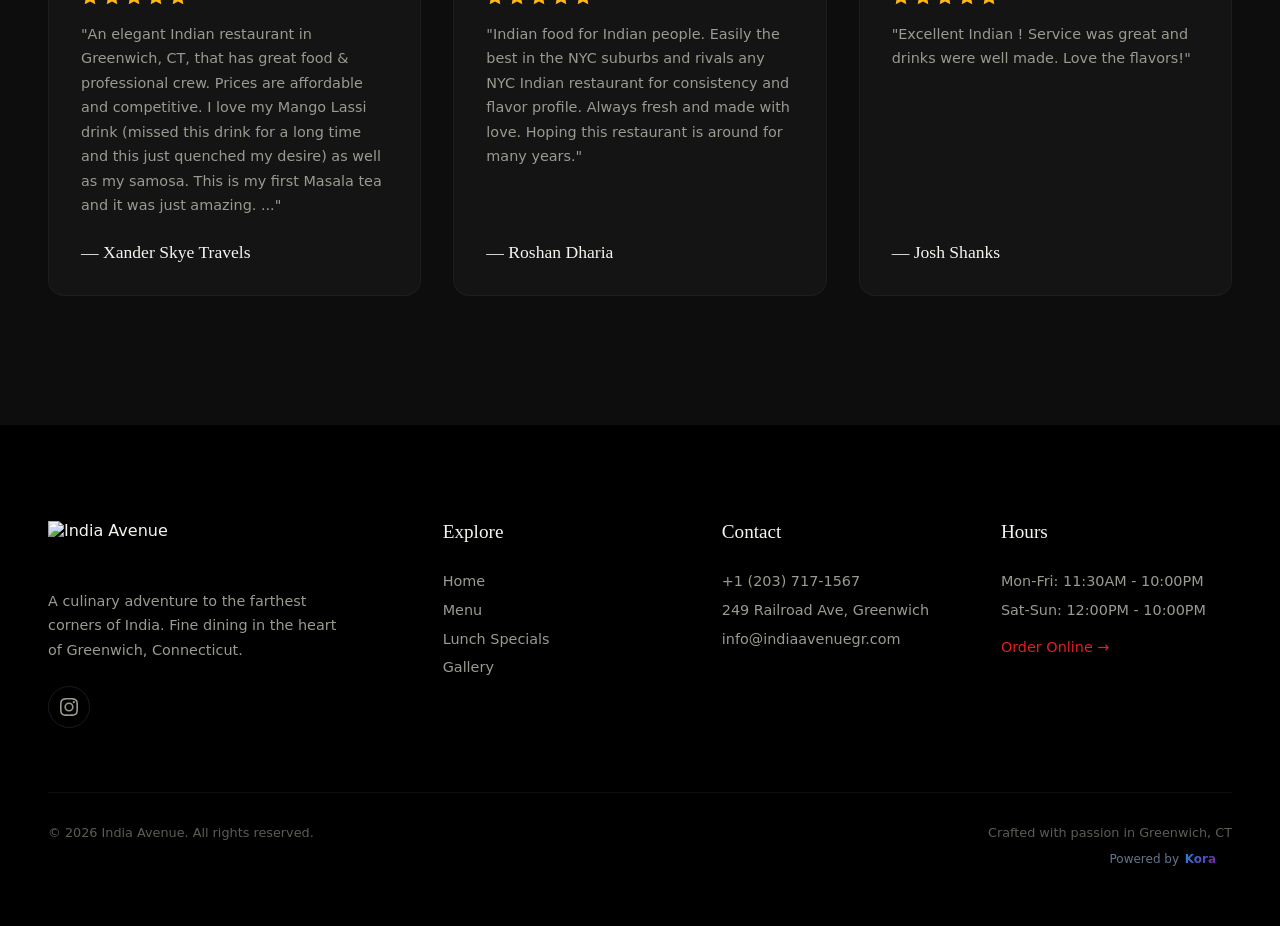
==== commit 7d6e46cd: "Refactor font handling in index.html, lunch-specials.html, and menu.html to use CSS variables for be" ====
--- a/index.html
+++ b/index.html
@@ -195,8 +195,8 @@
   --text: #f5f5f0;
   --text-muted: #9a9a90;
   --text-dim: #5c5c54;
-  --font-serif: 'Cormorant Garamond', Georgia, serif;
-  --font-sans: 'Plus Jakarta Sans', system-ui, sans-serif;
+  --font-serif: var(--kora-font-heading, 'Cormorant Garamond'), Georgia, serif;
+  --font-sans: var(--kora-font-body, 'Plus Jakarta Sans'), system-ui, sans-serif;
   --ease-expo: cubic-bezier(0.16, 1, 0.3, 1);
   --ease-smooth: cubic-bezier(0.4, 0, 0.2, 1);
   --site-safe-top: env(safe-area-inset-top, 0px);
@@ -823,12 +823,18 @@
 }
 </style>
 <!-- KORA_GOOGLE_FONTS_START -->
-<link rel="preconnect" href="https://fonts.googleapis.com">
-<link rel="preconnect" href="https://fonts.gstatic.com" crossorigin>
-<link rel="preload" as="style" href="https://fonts.googleapis.com/css2?family=Cormorant+Garamond:wght@400;600;700&amp;family=Plus+Jakarta+Sans:wght@400;600;700&amp;display=swap" onload="this.onload=null;this.rel='stylesheet'">
-<noscript><link rel="stylesheet" href="https://fonts.googleapis.com/css2?family=Cormorant+Garamond:wght@400;600;700&amp;family=Plus+Jakarta+Sans:wght@400;600;700&amp;display=swap"></noscript>
+<!-- kora:fonts --><!-- /kora:fonts -->
 <!-- KORA_GOOGLE_FONTS_END -->
-</head>
+<link href="assets/kora-voice/voice-widget.css" rel="stylesheet">
+<script>
+window.KORA_CONFIG = window.KORA_CONFIG || {};
+window.KORA_CONFIG.apiBaseUrl = "https://kora-agent.grubtok.com";
+window.KORA_CONFIG.features = window.KORA_CONFIG.features || {};
+window.KORA_CONFIG.features.voice = window.KORA_CONFIG.features.voice || {};
+window.KORA_CONFIG.features.voice.enabled = true;
+window.KORA_CONFIG.features.voice.provider = "xai";
+</script>
+</link></head>
 <body>
 <!-- KORA_TRACKING_GTM_BODY_START -->
 <!-- Google Tag Manager (noscript) -->
--- a/assets/kora-voice/voice-widget.css
+++ b/assets/kora-voice/voice-widget.css
@@ -0,0 +1,237 @@
+/* Minimal, self-contained styles for static voice widget */
+.kora-voice-fab {
+  position: fixed;
+  right: 24px;
+  bottom: 24px;
+  width: 60px;
+  height: 60px;
+  border-radius: 999px;
+  border: none;
+  cursor: pointer;
+  background: var(--kora-voice-primary, var(--primary-color, var(--color-primary, #dc2626)));
+  color: white;
+  box-shadow: none;
+  z-index: 9999;
+  display: flex;
+  align-items: center;
+  justify-content: center;
+}
+
+.kora-voice-icon {
+  width: 22px;
+  height: 22px;
+  display: inline-block;
+  color: currentColor;
+}
+
+.kora-voice-fab[aria-pressed="true"] {
+  filter: brightness(0.9);
+}
+
+.kora-voice-panel {
+  position: fixed;
+  right: 24px;
+  bottom: 96px;
+  width: min(420px, calc(100vw - 48px));
+  height: min(640px, calc(100vh - 140px));
+  background: rgba(10, 10, 10, 0.88);
+  border: 1px solid rgba(255, 255, 255, 0.12);
+  border-radius: 18px;
+  backdrop-filter: blur(16px);
+  z-index: 9999;
+  overflow: hidden;
+  display: none;
+}
+
+.kora-voice-panel.open {
+  display: flex;
+  flex-direction: column;
+}
+
+.kora-voice-header {
+  padding: 14px 14px;
+  display: flex;
+  align-items: center;
+  justify-content: space-between;
+  border-bottom: 1px solid rgba(255, 255, 255, 0.12);
+  color: white;
+  font-family: ui-sans-serif, system-ui, -apple-system, Segoe UI, Roboto, Helvetica, Arial, "Apple Color Emoji",
+    "Segoe UI Emoji";
+}
+
+.kora-voice-title {
+  font-weight: 700;
+  font-size: 14px;
+}
+
+.kora-voice-subtitle {
+  font-size: 12px;
+  opacity: 0.7;
+}
+
+.kora-voice-body {
+  padding: 14px;
+  overflow: auto;
+  flex: 1;
+  display: flex;
+  flex-direction: column;
+  gap: 10px;
+}
+
+.kora-voice-intro {
+  min-height: 160px;
+  display: flex;
+  flex-direction: column;
+  align-items: center;
+  justify-content: center;
+  text-align: center;
+  gap: 10px;
+  color: rgba(255, 255, 255, 0.9);
+}
+
+.kora-voice-intro-title {
+  font-family: ui-sans-serif, system-ui, -apple-system, Segoe UI, Roboto, Helvetica, Arial;
+  font-size: 15px;
+  font-weight: 600;
+}
+
+.kora-voice-intro-subtitle {
+  font-family: ui-sans-serif, system-ui, -apple-system, Segoe UI, Roboto, Helvetica, Arial;
+  font-size: 12px;
+  opacity: 0.7;
+}
+
+.kora-voice-connecting-dot {
+  width: 52px;
+  height: 52px;
+  border-radius: 999px;
+  background: radial-gradient(circle at 30% 30%, #fca5a5, #dc2626 60%, #7f1d1d 100%);
+  box-shadow: 0 0 0 rgba(220, 38, 38, 0.5);
+  animation: kora-voice-pulse 1.6s infinite ease-in-out;
+}
+
+@keyframes kora-voice-pulse {
+  0% {
+    transform: scale(0.92);
+    box-shadow: 0 0 0 0 rgba(220, 38, 38, 0.5);
+  }
+  70% {
+    transform: scale(1);
+    box-shadow: 0 0 0 18px rgba(220, 38, 38, 0);
+  }
+  100% {
+    transform: scale(0.92);
+    box-shadow: 0 0 0 0 rgba(220, 38, 38, 0);
+  }
+}
+
+.kora-voice-bubble {
+  max-width: 85%;
+  padding: 10px 12px;
+  border-radius: 16px;
+  color: white;
+  font-family: ui-sans-serif, system-ui, -apple-system, Segoe UI, Roboto, Helvetica, Arial, "Apple Color Emoji",
+    "Segoe UI Emoji";
+  font-size: 13px;
+  line-height: 1.35;
+  white-space: pre-wrap;
+}
+
+.kora-voice-bubble.user {
+  background: #dc2626;
+  align-self: flex-end;
+  border-bottom-right-radius: 6px;
+}
+
+.kora-voice-bubble.agent {
+  background: rgba(255, 255, 255, 0.12);
+  align-self: flex-start;
+  border-bottom-left-radius: 6px;
+}
+
+.kora-voice-footer {
+  padding: 14px;
+  border-top: 1px solid rgba(255, 255, 255, 0.12);
+  display: flex;
+  align-items: center;
+  justify-content: space-between;
+  gap: 12px;
+  color: white;
+  font-family: ui-sans-serif, system-ui, -apple-system, Segoe UI, Roboto, Helvetica, Arial;
+}
+
+.kora-voice-status {
+  display: inline-flex;
+  align-items: center;
+  gap: 8px;
+  font-size: 12px;
+  font-weight: 600;
+  padding: 8px 10px;
+  border-radius: 999px;
+  border: 1px solid rgba(255, 255, 255, 0.16);
+  background: rgba(255, 255, 255, 0.08);
+}
+
+.kora-voice-status-icon {
+  width: 14px;
+  height: 14px;
+  display: inline-flex;
+  align-items: center;
+  justify-content: center;
+}
+
+.kora-voice-status-icon .kora-voice-icon {
+  width: 14px;
+  height: 14px;
+}
+
+.kora-voice-status.connecting .kora-voice-status-icon {
+  animation: kora-voice-spin 1s linear infinite;
+}
+
+.kora-voice-status.listening {
+  color: #86efac;
+}
+
+.kora-voice-status.speaking {
+  color: #93c5fd;
+}
+
+.kora-voice-status.thinking {
+  color: #fcd34d;
+}
+
+.kora-voice-status.error {
+  color: #fca5a5;
+}
+
+@keyframes kora-voice-spin {
+  to {
+    transform: rotate(360deg);
+  }
+}
+
+.kora-voice-btn {
+  padding: 10px 12px;
+  border-radius: 999px;
+  border: 1px solid rgba(255, 255, 255, 0.18);
+  background: rgba(255, 255, 255, 0.08);
+  color: white;
+  cursor: pointer;
+}
+
+.kora-voice-btn.primary {
+  background: #dc2626;
+  border-color: #dc2626;
+}
+
+.kora-voice-error {
+  margin-top: 8px;
+  padding: 10px 12px;
+  border-radius: 12px;
+  background: rgba(220, 38, 38, 0.2);
+  border: 1px solid rgba(220, 38, 38, 0.35);
+  color: #fecaca;
+  font-size: 12px;
+}
+
